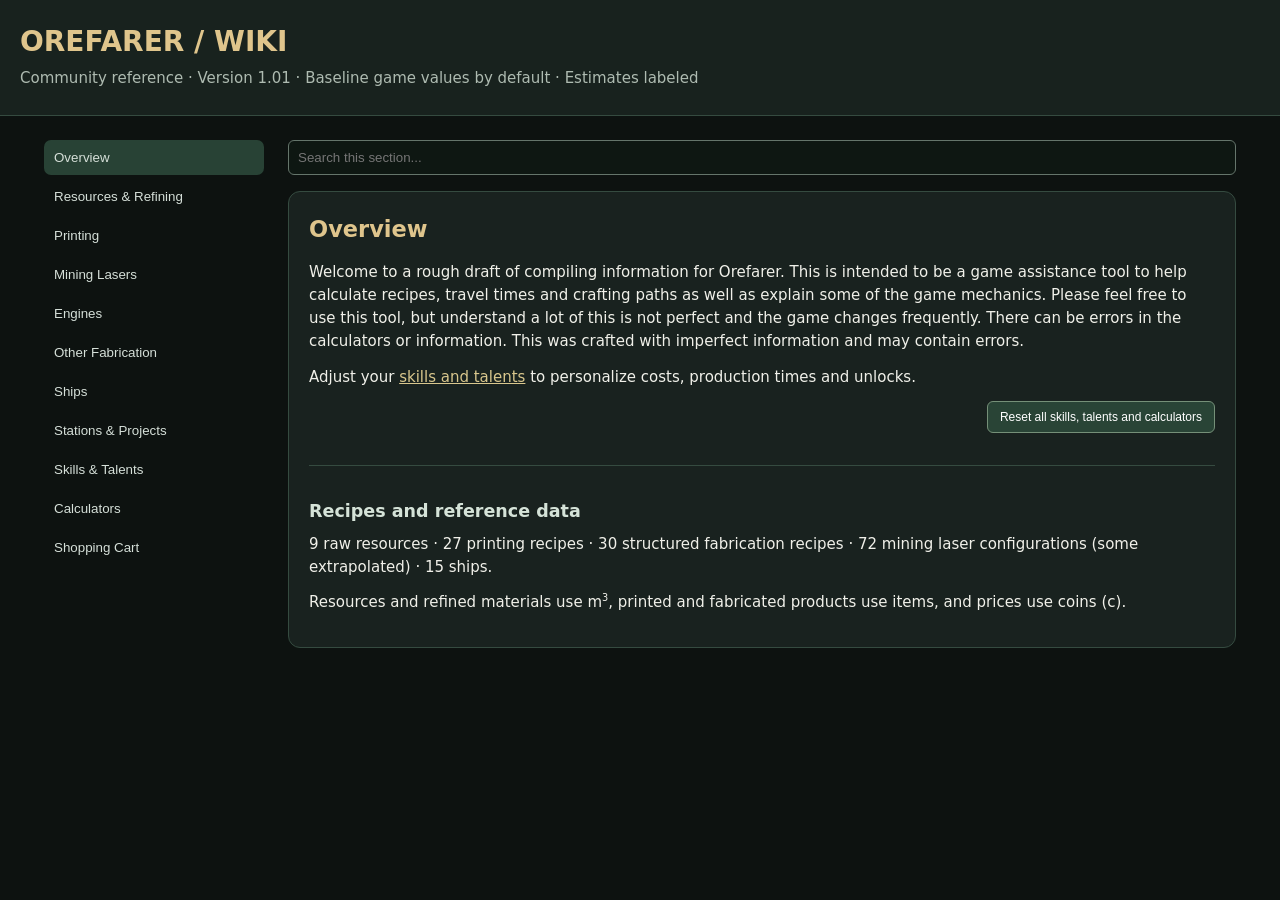
==== Orefarer_Wiki_Standalone_v1.01.html @ da5704e5 "Updated Talent Ordering Updated Talent Ordering and added version numbers to reflect website uploads" ====
<!DOCTYPE html>

<html lang="en">
<head>
<meta charset="utf-8"/>
<meta content="width=device-width,initial-scale=1" name="viewport"/>
<title>
   Orefarer Wiki v1.01
  </title>
<style>
:root {
  color-scheme:dark;
  --bg:#0d1210;
  --panel:#19221f;
  --line:#354b40;
  --gold:#dfc58c;
  --muted:#aebbb1
}

* {
  box-sizing:border-box
}

body {
  margin:0;
  background:var(--bg);
  color:#f0f0e9;
  font:15px/1.55 system-ui,Segoe UI,sans-serif
}

header {
  background:#18221e;
  border-bottom:1px solid var(--line);
  padding:20px max(20px,calc((100vw - 1240px)/2))
}

h1 {
  margin:0;
  color:var(--gold);
  font-size:28px
}

header p {
  margin:4px 0;
  color:var(--muted)
}

.wrap {
  max-width:1240px;
  margin:auto;
  display:grid;
  grid-template-columns:220px minmax(0,1fr);
  gap:24px;
  padding:24px
}

nav {
  position:sticky;
  top:16px;
  align-self:start;
  display:grid;
  gap:4px
}

button {
  cursor:pointer
}

nav button {
  background:transparent;
  color:#d5dfd8;
  border:0;
  text-align:left;
  padding:10px;
  border-radius:7px
}

nav button.active,nav button:hover {
  background:#284235
}

main {
  min-width:0
}

.panel {
  border:1px solid var(--line);
  background:var(--panel);
  border-radius:12px;
  padding:20px;
  margin-bottom:18px
}

h2 {
  color:var(--gold);
  margin:0 0 14px
}

h3 {
  margin:16px 0 8px;
  color:#d5e3d8
}

p {
  margin:8px 0 12px
}

.muted {
  color:var(--muted)
}

.warning {
  color:#e7bb8a
}

.good {
  color:#9bd8ad
}

.scroll {
  overflow:auto
}

table {
  width:100%;
  border-collapse:collapse;
  font-size:13px
}

td,th {
  padding:9px;
  border-bottom:1px solid #34443c;
  text-align:left;
  vertical-align:top
}

th {
  color:var(--gold)
}

tr:hover {
  background:#26352c
}

input,select {
  background:#0e1712;
  color:#fff;
  border:1px solid #65756b;
  padding:9px;
  border-radius:6px;
  max-width:100%
}

input[type=number] {
  width:115px
}

#search {
  width:100%;
  margin-bottom:16px
}

.fields {
  display:flex;
  flex-wrap:wrap;
  gap:14px;
  align-items:end
}

.fields label,.field {
  display:grid;
  gap:5px;
  font-size:13px
}

.result {
  font-size:21px;
  color:var(--gold);
  font-weight:700;
  margin:12px 0 4px
}

.subresult {
  color:#d9e6d8
}

.pill {
  display:inline-block;
  background:#304538;
  border-radius:5px;
  padding:2px 7px;
  color:#c6e6cd;
  font-size:12px
}

.row {
  display:flex;
  gap:14px;
  flex-wrap:wrap
}

.row>* {
  flex:1;
  min-width:220px
}

.small {
  font-size:12px
}

.profile {
  display:grid;
  grid-template-columns:repeat(auto-fit,minmax(180px,1fr));
  gap:12px
}

.profile label {
  display:grid;
  gap:4px
}

.profile input {
  width:100%
}

summary {
  cursor:pointer;
  color:var(--gold);
  font-weight:600;
  padding:6px 0
}

.recipe {
  border-top:1px solid #3b4d42;
  padding:8px 0
}

a {
  color:#d9c78d
}

button.action {
  border:1px solid #759078;
  background:#294436;
  color:white;
  padding:8px 12px;
  border-radius:6px
}

.note {
  border-left:3px solid #bca369;
  padding-left:12px;
  color:#d7c9aa
}

@media(max-width:780px) {
  .wrap {
  display:block;
  padding:14px
}

nav {
  position:static;
  display:flex;
  flex-wrap:wrap;
  margin-bottom:16px
}

nav button {
  padding:7px;
  font-size:12px
}


}

.info-tip {
  display:inline-block;
  position:relative;
  margin:5px 0;
  vertical-align:middle
}

.info-tip>summary {
  list-style:none;
  display:grid;
  place-items:center;
  width:21px;
  height:21px;
  border:1px solid #9fae9f;
  border-radius:50%;
  font-size:13px;
  font-weight:700;
  color:#e2d0a0;
  cursor:pointer;
  padding:0
}

.info-tip>summary::-webkit-details-marker {
  display:none
}

.info-tip>div {
  position:relative;
  max-width:680px;
  background:#25352d;
  border:1px solid #647969;
  border-radius:8px;
  padding:12px;
  margin:7px 0 8px;
  color:#e1e8df;
  font-size:13px;
  line-height:1.5
}

.info-tip[open] {
  display:block
}

.fields label select {
  max-width:320px
}

#laser {
  min-width:250px;
  max-width:340px
}

.expand-tools {
  display:flex;
  gap:8px;
  justify-content:flex-end;
  margin:0 0 12px
}

.expand-tools button {
  font-size:12px
}

.recipe-body {
  padding:8px 4px 15px
}

.recipe summary {
  font-size:15px;
  padding:12px 3px
}

.recipe summary:hover {
  color:#fff
}

.overview-bottom {
  margin-top:32px;
  padding-top:16px;
  border-top:1px solid var(--line)
}

.formula {
  padding:12px 15px;
  background:#25372c;
  border-radius:8px;
  font-weight:650;
  color:#d9e9d6
}

.warn-wrap {
  display:inline-flex;
  align-items:center;
  gap:7px;
  margin:6px 0
}

.warn-label {
  color:#ff7777;
  font-size:14px
}

.warn-tip>summary {
  border-color:#ed6060;
  color:#ff6b6b;
  background:#401f22
}

.warn-tip[open]>div {
  color:#e1e8df
}

.warn-tip[open]>div p {
  color:#e1e8df
}

.warn-tip[open] {
  display:inline-block
}

.warn-tip>div {
  min-width:250px
}

.recipe-body table {
  margin-bottom:10px
}

.refine-steps {
  display:grid;
  grid-template-columns:repeat(auto-fit,minmax(220px,1fr));
  gap:12px;
  margin-top:20px
}

.refine-step {
  border:1px solid var(--line);
  padding:14px;
  border-radius:9px;
  background:#202e26
}

.refine-step p {
  font-size:13px;
  color:var(--muted)
}

sup {
  font-size:.65em;
  line-height:0;
  vertical-align:super
}

.skill-top {
  grid-template-columns:repeat(2,minmax(0,1fr));
  max-width:680px
}

.talent-grid {
  grid-template-columns:repeat(auto-fit,minmax(165px,1fr))
}

.reset-tools {
  display:flex;
  justify-content:flex-end;
  margin:12px 0
}

.reset-tools button {
  font-size:12px
}

@media(max-width:500px) {
  .skill-top {
  grid-template-columns:1fr
}


}

.add-cart {
  margin:12px 0 2px
}

.cart-qty {
  width:100px
}

.pill {
  margin-top:12px
}

#cartresults table td {
  word-break:normal
}

.cart-control {
  display:flex;
  align-items:center;
  gap:12px;
  flex-wrap:wrap;
  margin:14px 0 4px;
  max-width:100%
}

.cart-control .cart-quantity-label {
  display:flex;
  align-items:center;
  gap:8px;
  font-size:13px
}

.cart-control .catalog-qty {
  width:86px;
  max-width:86px;
  padding:7px
}

.cart-control .add-cart {
  margin:0
}

.cart-control .in-cart {
  border-color:#7bb39a;
  color:#b3ead0
}

.cart-status {
  font-size:12px;
  color:var(--muted)
}

.recipe:has(>.cart-control) {
  display:flex;
  align-items:center;
  justify-content:space-between;
  gap:96px;
  flex-wrap:wrap
}

.recipe:has(>.cart-control)>.cart-control {
  margin-left:auto
}

.recipe-body>.cart-control {
  margin-top:18px
}

.quality-toggle {
  display:flex;
  align-items:center;
  gap:9px;
  margin:16px 0
}

.quality-toggle input {
  width:auto
}

#individualQualityFields[hidden] {
  display:none
}

.mining-resource-title {
  font-size:1.22rem;
  font-weight:750;
  margin:10px 0 15px;
  color:#e3eedd
}

@media(max-width:650px) {
  .recipe:has(>.cart-control) {
  gap:18px
}

.recipe:has(>.cart-control)>.cart-control {
  margin-left:0
}


}

.cart-increment {
  white-space:nowrap;
  touch-action:none;
  user-select:none
}

.cart-control {
  gap:10px
}

.cart-control .catalog-qty {
  width:75px
}

.cart-control {
  display:grid;
  grid-template-columns:95px 48px 48px 126px;
  grid-template-rows:auto 21px;
  column-gap:10px;
  row-gap:5px;
  align-items:center;
  width:max-content;
  max-width:100%;
  flex-shrink:0
}

.cart-control .cart-quantity-label {
  grid-column:1;
  grid-row:1
}

.cart-control .cart-increment:nth-of-type(1) {
  grid-column:2;
  grid-row:1
}

.cart-control .cart-increment:nth-of-type(2) {
  grid-column:3;
  grid-row:1
}

.cart-control .add-cart {
  grid-column:4;
  grid-row:1;
  min-width:126px
}

.cart-control .cart-status {
  grid-column:1 / -1;
  grid-row:2;
  min-height:19px;
  text-align:left;
  white-space:nowrap
}

.recipe:has(>.cart-control) {
  display:grid;
  grid-template-columns:minmax(130px,1fr) auto;
  align-items:center;
  gap:90px
}

.recipe:has(>.cart-control)>.cart-control {
  margin:0
}

.recipe-body>.cart-control {
  margin-top:20px
}

.drone-metrics {
  display:grid;
  grid-template-columns:repeat(auto-fit,minmax(180px,1fr));
  gap:12px;
  margin-top:14px
}

.drone-metrics>div {
  display:flex;
  flex-direction:column;
  gap:7px;
  padding:12px;
  background:#25372c;
  border-radius:8px
}

.drone-metrics span {
  color:#acb8ad;
  font-size:12px
}

.drone-metrics strong {
  font-size:16px
}

@media(max-width:750px) {
  .recipe:has(>.cart-control) {
  grid-template-columns:1fr;
  gap:12px
}

.cart-control {
  grid-template-columns:95px 48px 48px 126px
}


}

@media(max-width:420px) {
  .cart-control {
  grid-template-columns:85px 42px 42px 112px;
  column-gap:5px
}

.cart-control .add-cart {
  min-width:112px;
  font-size:11px
}

.cart-control .catalog-qty {
  width:70px
}


}


/* In-game talent category ordering. */
.talent-group { margin: 16px 0 24px; }
.talent-group h3 { margin: 0 0 10px; padding-bottom: 6px; border-bottom: 1px solid var(--line); }
</style>
</head>
<body>
<header>
<h1>
    OREFARER / WIKI
   </h1>
<p>
    Community reference · Version 1.01 · Baseline game values by default · Estimates labeled
   </p>
</header>
<div class="wrap">
<nav id="nav">
</nav>
<main>
<input aria-label="Search current section" id="search" placeholder="Search this section..."/>
<div id="content">
</div>
</main>
</div>
<script>/* Game reference data. Edit data.json and regenerate this file if changing recipes. */
window.OREFARER_DATA = {
  "version": "13",
  "currency": "c",
  "units": {
    "raw_refined": "m3",
    "printed_fabricated": "items"
  },
  "resources": [
    "Carbon",
    "Copper",
    "Gold",
    "Ice",
    "Iron",
    "Silicon",
    "Silver",
    "Titanium",
    "Uranium"
  ],
  "refining": {
    "fee_c_per_m3_output_character": 0.96,
    "base_fee_c_per_m3_output_estimate": 1,
    "ice_to_water": "purity fraction",
    "water_to_fuel": 0.2,
    "steel": {
      "Iron": 1,
      "Carbon": 0.2,
      "output_m3": 0.4
    },
    "titanium_steel": {
      "Iron": 1,
      "Carbon": 0.3,
      "Titanium": 0.3,
      "output_m3": 0.4
    }
  },
  "printing": [
    {
      "name": "Fuel Cartridge",
      "inputs_m3": {
        "Fuel": 10,
        "Carbon": 1
      },
      "time_display": "10m 48s",
      "fee_c": 10.56,
      "status": "screenshot verified; character adjusted",
      "base_fee_c_estimate": 11,
      "base_seconds_estimate": 661
    },
    {
      "name": "Carbon Fiber Hull Frame",
      "inputs_m3": {
        "Titanium": 4,
        "Carbon": 6
      },
      "time_display": "9m 49s",
      "fee_c": 9.6,
      "status": "screenshot verified; character adjusted",
      "base_fee_c_estimate": 10,
      "base_seconds_estimate": 601
    },
    {
      "name": "Structural Frame",
      "inputs_m3": {
        "Iron": 6
      },
      "time_display": "5m 53s",
      "fee_c": 5.76,
      "status": "screenshot verified; character adjusted",
      "base_fee_c_estimate": 6,
      "base_seconds_estimate": 360
    },
    {
      "name": "Nuclear Fuel Cartridge",
      "inputs_m3": {
        "Uranium": 1,
        "Carbon": 1
      },
      "time_display": "1m 58s",
      "fee_c": 1.92,
      "status": "screenshot verified; character adjusted",
      "base_fee_c_estimate": 2,
      "base_seconds_estimate": 120
    },
    {
      "name": "Steel Frame",
      "inputs_m3": {
        "Steel": 6
      },
      "time_display": "5m 53s",
      "fee_c": 5.76,
      "status": "screenshot verified; character adjusted",
      "base_fee_c_estimate": 6,
      "base_seconds_estimate": 360
    },
    {
      "name": "Titanium Steel Frame",
      "inputs_m3": {
        "Titanium Steel": 6
      },
      "time_display": "5m 53s",
      "fee_c": 5.76,
      "status": "screenshot verified; character adjusted",
      "base_fee_c_estimate": 6,
      "base_seconds_estimate": 360
    },
    {
      "name": "Wiring Bundle",
      "inputs_m3": {
        "Copper": 3
      },
      "time_display": "2m 57s",
      "fee_c": 2.88,
      "status": "screenshot verified; character adjusted",
      "base_fee_c_estimate": 3,
      "base_seconds_estimate": 181
    },
    {
      "name": "Silver-Plated Circuit Board",
      "inputs_m3": {
        "Silicon": 4,
        "Copper": 2,
        "Silver": 2
      },
      "time_display": "7m 51s",
      "fee_c": 7.68,
      "status": "screenshot verified; character adjusted",
      "base_fee_c_estimate": 8,
      "base_seconds_estimate": 480
    },
    {
      "name": "Circuit Board",
      "inputs_m3": {
        "Silicon": 2,
        "Copper": 1
      },
      "time_display": "2m 57s",
      "fee_c": 2.88,
      "status": "screenshot verified; character adjusted",
      "base_fee_c_estimate": 3,
      "base_seconds_estimate": 181
    },
    {
      "name": "Hull Panel",
      "inputs_m3": {
        "Iron": 8,
        "Carbon": 2
      },
      "time_display": "9m 49s",
      "fee_c": 9.6,
      "status": "screenshot verified; character adjusted",
      "base_fee_c_estimate": 10,
      "base_seconds_estimate": 601
    },
    {
      "name": "Gold-Plated Circuit Board",
      "inputs_m3": {
        "Silicon": 4,
        "Copper": 2,
        "Gold": 2
      },
      "time_display": "7m 51s",
      "fee_c": 7.68,
      "status": "screenshot verified; character adjusted",
      "base_fee_c_estimate": 8,
      "base_seconds_estimate": 480
    },
    {
      "name": "Heat Sink",
      "inputs_m3": {
        "Iron": 2,
        "Copper": 1
      },
      "time_display": "3m 56s",
      "fee_c": 3.84,
      "status": "screenshot verified; character adjusted",
      "base_fee_c_estimate": 4,
      "base_seconds_estimate": 241
    },
    {
      "name": "Composite Panel",
      "inputs_m3": {
        "Carbon": 4,
        "Iron": 2
      },
      "time_display": "5m 53s",
      "fee_c": 5.76,
      "status": "screenshot verified; character adjusted",
      "base_fee_c_estimate": 6,
      "base_seconds_estimate": 360
    },
    {
      "name": "Pressure Vessel",
      "inputs_m3": {
        "Iron": 4,
        "Titanium": 2
      },
      "time_display": "5m 53s",
      "fee_c": 5.76,
      "status": "screenshot verified; character adjusted",
      "base_fee_c_estimate": 6,
      "base_seconds_estimate": 360
    },
    {
      "name": "Actuator",
      "inputs_m3": {
        "Iron": 2,
        "Copper": 1,
        "Carbon": 1
      },
      "time_display": "3m 56s",
      "fee_c": 3.84,
      "status": "screenshot verified; character adjusted",
      "base_fee_c_estimate": 4,
      "base_seconds_estimate": 241
    },
    {
      "name": "Titanium Brace",
      "inputs_m3": {
        "Titanium": 3,
        "Iron": 1
      },
      "time_display": "3m 56s",
      "fee_c": 3.84,
      "status": "screenshot verified; character adjusted",
      "base_fee_c_estimate": 4,
      "base_seconds_estimate": 241
    },
    {
      "name": "Radiation Shield",
      "inputs_m3": {
        "Iron": 3,
        "Titanium": 2,
        "Carbon": 3
      },
      "time_display": "7m 51s",
      "fee_c": 7.68,
      "status": "screenshot verified; character adjusted",
      "base_fee_c_estimate": 8,
      "base_seconds_estimate": 480
    },
    {
      "name": "Ceramic Liner",
      "inputs_m3": {
        "Silicon": 3,
        "Carbon": 2
      },
      "time_display": "4m 55s",
      "fee_c": 4.8,
      "status": "screenshot verified; character adjusted",
      "base_fee_c_estimate": 5,
      "base_seconds_estimate": 301
    },
    {
      "name": "Sensor Array",
      "inputs_m3": {
        "Silicon": 1,
        "Copper": 1,
        "Gold": 0.5
      },
      "time_display": "2m 28s",
      "fee_c": 2.4,
      "status": "screenshot verified; character adjusted",
      "base_fee_c_estimate": 2,
      "base_seconds_estimate": 151
    },
    {
      "name": "Carbon Laser Head",
      "inputs_m3": {
        "Carbon": 10,
        "Iron": 5
      },
      "time_display": "14m 43s",
      "fee_c": 14.41,
      "status": "screenshot verified; character adjusted",
      "base_fee_c_estimate": 15,
      "base_seconds_estimate": 901
    },
    {
      "name": "Copper Laser Head",
      "inputs_m3": {
        "Copper": 11,
        "Iron": 4
      },
      "time_display": "14m 43s",
      "fee_c": 14.41,
      "status": "screenshot verified; character adjusted",
      "base_fee_c_estimate": 15,
      "base_seconds_estimate": 901
    },
    {
      "name": "Gold Laser Head",
      "inputs_m3": {
        "Gold": 7,
        "Copper": 5,
        "Silicon": 3
      },
      "time_display": "14m 43s",
      "fee_c": 14.41,
      "status": "screenshot verified; character adjusted",
      "base_fee_c_estimate": 15,
      "base_seconds_estimate": 901
    },
    {
      "name": "Iron Laser Head",
      "inputs_m3": {
        "Iron": 12,
        "Copper": 3
      },
      "time_display": "14m 43s",
      "fee_c": 14.41,
      "status": "screenshot verified; character adjusted",
      "base_fee_c_estimate": 15,
      "base_seconds_estimate": 901
    },
    {
      "name": "Silicon Laser Head",
      "inputs_m3": {
        "Silicon": 10,
        "Copper": 5
      },
      "time_display": "14m 43s",
      "fee_c": 14.41,
      "status": "screenshot verified; character adjusted",
      "base_fee_c_estimate": 15,
      "base_seconds_estimate": 901
    },
    {
      "name": "Silver Laser Head",
      "inputs_m3": {
        "Silver": 7,
        "Copper": 5,
        "Silicon": 3
      },
      "time_display": "14m 43s",
      "fee_c": 14.41,
      "status": "screenshot verified; character adjusted",
      "base_fee_c_estimate": 15,
      "base_seconds_estimate": 901
    },
    {
      "name": "Titanium Laser Head",
      "inputs_m3": {
        "Titanium": 8,
        "Iron": 4,
        "Copper": 3
      },
      "time_display": "14m 43s",
      "fee_c": 14.41,
      "status": "screenshot verified; character adjusted",
      "base_fee_c_estimate": 15,
      "base_seconds_estimate": 901
    },
    {
      "name": "Uranium Laser Head",
      "inputs_m3": {
        "Uranium": 6,
        "Silicon": 5,
        "Copper": 4
      },
      "time_display": "14m 43s",
      "fee_c": 14.41,
      "status": "screenshot verified; character adjusted",
      "base_fee_c_estimate": 15,
      "base_seconds_estimate": 901
    }
  ],
  "ships": [
    {
      "name": "Atlas I",
      "tier": 1,
      "cargo_slots": 6,
      "slot_depth_m3": 100,
      "seconds_per_distance": 150,
      "mining_mounts": 0,
      "drone_bays": 0,
      "utility_slots": 1,
      "cartridge_capacity": 5,
      "status": "screenshot verified",
      "construction_hours": 24,
      "construction_materials_m3": {
        "Iron": 80,
        "Copper": 40,
        "Silicon": 20,
        "Carbon": 40
      }
    },
    {
      "name": "Boomerang",
      "tier": 1,
      "cargo_slots": 1,
      "slot_depth_m3": 200,
      "seconds_per_distance": 30,
      "mining_mounts": 0,
      "drone_bays": 0,
      "utility_slots": 0,
      "cartridge_capacity": 5,
      "status": "screenshot verified",
      "construction_hours": 6,
      "construction_materials_m3": {
        "Iron": 100,
        "Copper": 20,
        "Silicon": 25,
        "Carbon": 100,
        "Titanium": 50
      }
    },
    {
      "name": "Delver I",
      "tier": 1,
      "cargo_slots": 6,
      "slot_depth_m3": 20,
      "seconds_per_distance": 30,
      "mining_mounts": 1,
      "drone_bays": 1,
      "utility_slots": 1,
      "cartridge_capacity": 5,
      "status": "screenshot verified",
      "construction_hours": 24,
      "construction_materials_m3": {
        "Iron": 80,
        "Copper": 40,
        "Silicon": 20,
        "Carbon": 40
      }
    },
    {
      "name": "Narwhal I",
      "tier": 1,
      "cargo_slots": 4,
      "slot_depth_m3": 200,
      "seconds_per_distance": 150,
      "mining_mounts": 1,
      "drone_bays": 0,
      "utility_slots": 0,
      "cartridge_capacity": 5,
      "status": "screenshot verified",
      "construction_hours": 24,
      "construction_materials_m3": {
        "Iron": 80,
        "Copper": 40,
        "Silicon": 20,
        "Carbon": 40
      }
    },
    {
      "name": "Porter",
      "tier": 1,
      "cargo_slots": 1,
      "slot_depth_m3": 150,
      "seconds_per_distance": 30,
      "mining_mounts": 0,
      "drone_bays": 0,
      "utility_slots": 0,
      "cartridge_capacity": 5,
      "status": "screenshot verified",
      "construction_hours": 6,
      "construction_materials_m3": {
        "Iron": 100,
        "Copper": 20,
        "Silicon": 25,
        "Carbon": 100,
        "Titanium": 50
      }
    },
    {
      "name": "Veinseeker I",
      "tier": 1,
      "cargo_slots": 6,
      "slot_depth_m3": 20,
      "seconds_per_distance": 30,
      "mining_mounts": 2,
      "drone_bays": 1,
      "utility_slots": 0,
      "cartridge_capacity": 0,
      "status": "screenshot verified",
      "construction_hours": 24,
      "construction_materials_m3": {
        "Iron": 80,
        "Copper": 40,
        "Silicon": 20,
        "Carbon": 40
      }
    },
    {
      "name": "Wayfarer",
      "tier": 1,
      "cargo_slots": 0,
      "slot_depth_m3": 0,
      "seconds_per_distance": 15,
      "mining_mounts": 0,
      "drone_bays": 0,
      "utility_slots": 0,
      "cartridge_capacity": 0,
      "status": "screenshot verified",
      "construction_hours": 6,
      "construction_materials_m3": {
        "Iron": 100,
        "Copper": 20,
        "Silicon": 25,
        "Carbon": 100,
        "Titanium": 50
      }
    },
    {
      "name": "Atlas II",
      "tier": 2,
      "cargo_slots": 8,
      "slot_depth_m3": 100,
      "seconds_per_distance": 150,
      "mining_mounts": 0,
      "drone_bays": 0,
      "utility_slots": 1,
      "cartridge_capacity": 10,
      "status": "screenshot verified",
      "construction_hours": 72,
      "construction_materials_m3": {
        "Iron": 720,
        "Copper": 360,
        "Silicon": 270,
        "Carbon": 270,
        "Titanium": 180,
        "Gold": 100
      }
    },
    {
      "name": "Delver II",
      "tier": 2,
      "cargo_slots": 8,
      "slot_depth_m3": 20,
      "seconds_per_distance": 30,
      "mining_mounts": 1,
      "drone_bays": 1,
      "utility_slots": 1,
      "cartridge_capacity": 10,
      "status": "screenshot verified",
      "construction_hours": 72,
      "construction_materials_m3": {
        "Iron": 720,
        "Copper": 360,
        "Silicon": 270,
        "Carbon": 270,
        "Titanium": 180,
        "Gold": 50
      }
    },
    {
      "name": "Narwhal II",
      "tier": 2,
      "cargo_slots": 4,
      "slot_depth_m3": 300,
      "seconds_per_distance": 150,
      "mining_mounts": 1,
      "drone_bays": 0,
      "utility_slots": 0,
      "cartridge_capacity": 10,
      "status": "screenshot verified",
      "construction_hours": 72,
      "construction_materials_m3": {
        "Iron": 720,
        "Copper": 360,
        "Silicon": 270,
        "Carbon": 270,
        "Titanium": 180,
        "Gold": 50
      }
    },
    {
      "name": "Veinseeker II",
      "tier": 2,
      "cargo_slots": 8,
      "slot_depth_m3": 20,
      "seconds_per_distance": 30,
      "mining_mounts": 2,
      "drone_bays": 1,
      "utility_slots": 0,
      "cartridge_capacity": 0,
      "status": "screenshot verified",
      "construction_hours": 72,
      "construction_materials_m3": {
        "Iron": 720,
        "Copper": 360,
        "Silicon": 270,
        "Carbon": 270,
        "Titanium": 180,
        "Gold": 50
      }
    },
    {
      "name": "Atlas III",
      "tier": 3,
      "cargo_slots": 10,
      "slot_depth_m3": 100,
      "seconds_per_distance": 150,
      "mining_mounts": 0,
      "drone_bays": 0,
      "utility_slots": 1,
      "cartridge_capacity": 15,
      "status": "screenshot verified",
      "construction_hours": 216,
      "construction_materials_m3": {
        "Iron": 2160,
        "Copper": 1080,
        "Silicon": 810,
        "Carbon": 810,
        "Titanium": 540,
        "Gold": 300
      }
    },
    {
      "name": "Delver III",
      "tier": 3,
      "cargo_slots": 10,
      "slot_depth_m3": 20,
      "seconds_per_distance": 30,
      "mining_mounts": 1,
      "drone_bays": 1,
      "utility_slots": 1,
      "cartridge_capacity": 15,
      "status": "screenshot verified",
      "construction_hours": 216,
      "construction_materials_m3": {
        "Iron": 2160,
        "Copper": 1080,
        "Silicon": 810,
        "Carbon": 810,
        "Titanium": 540,
        "Gold": 150
      }
    },
    {
      "name": "Narwhal III",
      "tier": 3,
      "cargo_slots": 4,
      "slot_depth_m3": 400,
      "seconds_per_distance": 150,
      "mining_mounts": 1,
      "drone_bays": 0,
      "utility_slots": 0,
      "cartridge_capacity": 15,
      "status": "screenshot verified",
      "construction_hours": 216,
      "construction_materials_m3": {
        "Iron": 2160,
        "Copper": 1080,
        "Silicon": 810,
        "Carbon": 810,
        "Titanium": 540,
        "Gold": 150
      }
    },
    {
      "name": "Veinseeker III",
      "tier": 3,
      "cargo_slots": 10,
      "slot_depth_m3": 20,
      "seconds_per_distance": 30,
      "mining_mounts": 2,
      "drone_bays": 1,
      "utility_slots": 0,
      "cartridge_capacity": 0,
      "status": "screenshot verified",
      "construction_hours": 216,
      "construction_materials_m3": {
        "Iron": 2160,
        "Copper": 1080,
        "Silicon": 810,
        "Carbon": 810,
        "Titanium": 540,
        "Gold": 150
      }
    }
  ],
  "mining_lasers": [
    {
      "name": "T1 Standard Iron Mining Laser",
      "ore": "Iron",
      "tier": 1,
      "variant": "Standard",
      "components_each": 1,
      "quantity_status": "verified",
      "frame": "Structural Frame",
      "board": "Circuit Board",
      "mining_rate_m3_s": 0.1,
      "fuel_cartridge_pct_per_min": 0,
      "fabrication_fee_estimate_c": 57.62,
      "fee_status": "estimate from displayed rounded T1 fee; exact displayed rounding may differ",
      "base_fee_c_estimate": 60,
      "base_seconds_estimate": 3600,
      "time_status": "calculated from verified tier/variant scaling and screenshot times; exact displayed seconds may vary by rounding"
    },
    {
      "name": "T1 Fuel Iron Mining Laser",
      "ore": "Iron",
      "tier": 1,
      "variant": "Fuel",
      "components_each": 1,
      "quantity_status": "verified",
      "frame": "Structural Frame",
      "board": "Circuit Board",
      "mining_rate_m3_s": 0.11499999999999999,
      "fuel_cartridge_pct_per_min": 2.5,
      "fabrication_fee_estimate_c": 115.24,
      "fee_status": "estimate from displayed rounded T1 fee; exact displayed rounding may differ",
      "base_fee_c_estimate": 120,
      "base_seconds_estimate": 7200,
      "time_status": "calculated from verified tier/variant scaling and screenshot times; exact displayed seconds may vary by rounding"
    },
    {
      "name": "T1 Nuclear Iron Mining Laser",
      "ore": "Iron",
      "tier": 1,
      "variant": "Nuclear",
      "components_each": 1,
      "quantity_status": "verified",
      "frame": "Structural Frame",
      "board": "Circuit Board",
      "mining_rate_m3_s": 0.13,
      "fuel_cartridge_pct_per_min": 5,
      "fabrication_fee_estimate_c": 172.86,
      "fee_status": "estimate from displayed rounded T1 fee; exact displayed rounding may differ",
      "base_fee_c_estimate": 180,
      "base_seconds_estimate": 10800,
      "time_status": "calculated from verified tier/variant scaling and screenshot times; exact displayed seconds may vary by rounding"
    },
    {
      "name": "T2 Standard Iron Mining Laser",
      "ore": "Iron",
      "tier": 2,
      "variant": "Standard",
      "components_each": 2,
      "quantity_status": "verified",
      "frame": "Steel Frame",
      "board": "Silver-Plated Circuit Board",
      "mining_rate_m3_s": 0.15,
      "fuel_cartridge_pct_per_min": 0,
      "fabrication_fee_estimate_c": 230.48,
      "fee_status": "estimate from displayed rounded T1 fee; exact displayed rounding may differ",
      "base_fee_c_estimate": 240,
      "base_seconds_estimate": 14400,
      "time_status": "calculated from verified tier/variant scaling and screenshot times; exact displayed seconds may vary by rounding"
    },
    {
      "name": "T2 Fuel Iron Mining Laser",
      "ore": "Iron",
      "tier": 2,
      "variant": "Fuel",
      "components_each": 2,
      "quantity_status": "verified",
      "frame": "Steel Frame",
      "board": "Silver-Plated Circuit Board",
      "mining_rate_m3_s": 0.1725,
      "fuel_cartridge_pct_per_min": 5.0,
      "fabrication_fee_estimate_c": 460.96,
      "fee_status": "estimate from displayed rounded T1 fee; exact displayed rounding may differ",
      "base_fee_c_estimate": 480,
      "base_seconds_estimate": 28800,
      "time_status": "calculated from verified tier/variant scaling and screenshot times; exact displayed seconds may vary by rounding"
    },
    {
      "name": "T2 Nuclear Iron Mining Laser",
      "ore": "Iron",
      "tier": 2,
      "variant": "Nuclear",
      "components_each": 2,
      "quantity_status": "verified",
      "frame": "Steel Frame",
      "board": "Silver-Plated Circuit Board",
      "mining_rate_m3_s": 0.195,
      "fuel_cartridge_pct_per_min": 10,
      "fabrication_fee_estimate_c": 691.44,
      "fee_status": "estimate from displayed rounded T1 fee; exact displayed rounding may differ",
      "base_fee_c_estimate": 720,
      "base_seconds_estimate": 43200,
      "time_status": "calculated from verified tier/variant scaling and screenshot times; exact displayed seconds may vary by rounding"
    },
    {
      "name": "T3 Standard Iron Mining Laser",
      "ore": "Iron",
      "tier": 3,
      "variant": "Standard",
      "components_each": 3,
      "quantity_status": "verified",
      "frame": "Titanium Steel Frame",
      "board": "Gold-Plated Circuit Board",
      "mining_rate_m3_s": 0.2,
      "fuel_cartridge_pct_per_min": 0,
      "fabrication_fee_estimate_c": 460.96,
      "fee_status": "estimate from displayed rounded T1 fee; exact displayed rounding may differ",
      "base_fee_c_estimate": 480,
      "base_seconds_estimate": 28800,
      "time_status": "calculated from verified tier/variant scaling and screenshot times; exact displayed seconds may vary by rounding"
    },
    {
      "name": "T3 Fuel Iron Mining Laser",
      "ore": "Iron",
      "tier": 3,
      "variant": "Fuel",
      "components_each": 3,
      "quantity_status": "verified",
      "frame": "Titanium Steel Frame",
      "board": "Gold-Plated Circuit Board",
      "mining_rate_m3_s": 0.22999999999999998,
      "fuel_cartridge_pct_per_min": 7.5,
      "fabrication_fee_estimate_c": 921.92,
      "fee_status": "estimate from displayed rounded T1 fee; exact displayed rounding may differ",
      "base_fee_c_estimate": 960,
      "base_seconds_estimate": 57600,
      "time_status": "calculated from verified tier/variant scaling and screenshot times; exact displayed seconds may vary by rounding"
    },
    {
      "name": "T3 Nuclear Iron Mining Laser",
      "ore": "Iron",
      "tier": 3,
      "variant": "Nuclear",
      "components_each": 3,
      "quantity_status": "verified",
      "frame": "Titanium Steel Frame",
      "board": "Gold-Plated Circuit Board",
      "mining_rate_m3_s": 0.26,
      "fuel_cartridge_pct_per_min": 15,
      "fabrication_fee_estimate_c": 1382.88,
      "fee_status": "estimate from displayed rounded T1 fee; exact displayed rounding may differ",
      "base_fee_c_estimate": 1440,
      "base_seconds_estimate": 86400,
      "time_status": "calculated from verified tier/variant scaling and screenshot times; exact displayed seconds may vary by rounding"
    },
    {
      "name": "T1 Standard Copper Mining Laser",
      "ore": "Copper",
      "tier": 1,
      "variant": "Standard",
      "components_each": 2,
      "quantity_status": "verified",
      "frame": "Structural Frame",
      "board": "Circuit Board",
      "mining_rate_m3_s": 0.1,
      "fuel_cartridge_pct_per_min": 0,
      "fabrication_fee_estimate_c": 72.03,
      "fee_status": "estimate from displayed rounded T1 fee; exact displayed rounding may differ",
      "base_fee_c_estimate": 75,
      "base_seconds_estimate": 4500,
      "time_status": "calculated from verified tier/variant scaling and screenshot times; exact displayed seconds may vary by rounding"
    },
    {
      "name": "T1 Fuel Copper Mining Laser",
      "ore": "Copper",
      "tier": 1,
      "variant": "Fuel",
      "components_each": 2,
      "quantity_status": "verified",
      "frame": "Structural Frame",
      "board": "Circuit Board",
      "mining_rate_m3_s": 0.11499999999999999,
      "fuel_cartridge_pct_per_min": 2.5,
      "fabrication_fee_estimate_c": 144.06,
      "fee_status": "estimate from displayed rounded T1 fee; exact displayed rounding may differ",
      "base_fee_c_estimate": 150,
      "base_seconds_estimate": 9000,
      "time_status": "calculated from verified tier/variant scaling and screenshot times; exact displayed seconds may vary by rounding"
    },
    {
      "name": "T1 Nuclear Copper Mining Laser",
      "ore": "Copper",
      "tier": 1,
      "variant": "Nuclear",
      "components_each": 2,
      "quantity_status": "verified",
      "frame": "Structural Frame",
      "board": "Circuit Board",
      "mining_rate_m3_s": 0.13,
      "fuel_cartridge_pct_per_min": 5,
      "fabrication_fee_estimate_c": 216.09,
      "fee_status": "estimate from displayed rounded T1 fee; exact displayed rounding may differ",
      "base_fee_c_estimate": 225,
      "base_seconds_estimate": 13500,
      "time_status": "calculated from verified tier/variant scaling and screenshot times; exact displayed seconds may vary by rounding"
    },
    {
      "name": "T2 Standard Copper Mining Laser",
      "ore": "Copper",
      "tier": 2,
      "variant": "Standard",
      "components_each": 3,
      "quantity_status": "verified",
      "frame": "Steel Frame",
      "board": "Silver-Plated Circuit Board",
      "mining_rate_m3_s": 0.15,
      "fuel_cartridge_pct_per_min": 0,
      "fabrication_fee_estimate_c": 288.12,
      "fee_status": "estimate from displayed rounded T1 fee; exact displayed rounding may differ",
      "base_fee_c_estimate": 300,
      "base_seconds_estimate": 18000,
      "time_status": "calculated from verified tier/variant scaling and screenshot times; exact displayed seconds may vary by rounding"
    },
    {
      "name": "T2 Fuel Copper Mining Laser",
      "ore": "Copper",
      "tier": 2,
      "variant": "Fuel",
      "components_each": 3,
      "quantity_status": "verified",
      "frame": "Steel Frame",
      "board": "Silver-Plated Circuit Board",
      "mining_rate_m3_s": 0.1725,
      "fuel_cartridge_pct_per_min": 5.0,
      "fabrication_fee_estimate_c": 576.24,
      "fee_status": "estimate from displayed rounded T1 fee; exact displayed rounding may differ",
      "base_fee_c_estimate": 600,
      "base_seconds_estimate": 36000,
      "time_status": "calculated from verified tier/variant scaling and screenshot times; exact displayed seconds may vary by rounding"
    },
    {
      "name": "T2 Nuclear Copper Mining Laser",
      "ore": "Copper",
      "tier": 2,
      "variant": "Nuclear",
      "components_each": 3,
      "quantity_status": "verified",
      "frame": "Steel Frame",
      "board": "Silver-Plated Circuit Board",
      "mining_rate_m3_s": 0.195,
      "fuel_cartridge_pct_per_min": 10,
      "fabrication_fee_estimate_c": 864.36,
      "fee_status": "estimate from displayed rounded T1 fee; exact displayed rounding may differ",
      "base_fee_c_estimate": 900,
      "base_seconds_estimate": 54000,
      "time_status": "calculated from verified tier/variant scaling and screenshot times; exact displayed seconds may vary by rounding"
    },
    {
      "name": "T3 Standard Copper Mining Laser",
      "ore": "Copper",
      "tier": 3,
      "variant": "Standard",
      "components_each": 4,
      "quantity_status": "verified",
      "frame": "Titanium Steel Frame",
      "board": "Gold-Plated Circuit Board",
      "mining_rate_m3_s": 0.2,
      "fuel_cartridge_pct_per_min": 0,
      "fabrication_fee_estimate_c": 576.24,
      "fee_status": "estimate from displayed rounded T1 fee; exact displayed rounding may differ",
      "base_fee_c_estimate": 600,
      "base_seconds_estimate": 36000,
      "time_status": "calculated from verified tier/variant scaling and screenshot times; exact displayed seconds may vary by rounding"
    },
    {
      "name": "T3 Fuel Copper Mining Laser",
      "ore": "Copper",
      "tier": 3,
      "variant": "Fuel",
      "components_each": 4,
      "quantity_status": "verified",
      "frame": "Titanium Steel Frame",
      "board": "Gold-Plated Circuit Board",
      "mining_rate_m3_s": 0.22999999999999998,
      "fuel_cartridge_pct_per_min": 7.5,
      "fabrication_fee_estimate_c": 1152.48,
      "fee_status": "estimate from displayed rounded T1 fee; exact displayed rounding may differ",
      "base_fee_c_estimate": 1200,
      "base_seconds_estimate": 72000,
      "time_status": "calculated from verified tier/variant scaling and screenshot times; exact displayed seconds may vary by rounding"
    },
    {
      "name": "T3 Nuclear Copper Mining Laser",
      "ore": "Copper",
      "tier": 3,
      "variant": "Nuclear",
      "components_each": 4,
      "quantity_status": "verified",
      "frame": "Titanium Steel Frame",
      "board": "Gold-Plated Circuit Board",
      "mining_rate_m3_s": 0.26,
      "fuel_cartridge_pct_per_min": 15,
      "fabrication_fee_estimate_c": 1728.72,
      "fee_status": "estimate from displayed rounded T1 fee; exact displayed rounding may differ",
      "base_fee_c_estimate": 1800,
      "base_seconds_estimate": 108000,
      "time_status": "calculated from verified tier/variant scaling and screenshot times; exact displayed seconds may vary by rounding"
    },
    {
      "name": "T1 Standard Silicon Mining Laser",
      "ore": "Silicon",
      "tier": 1,
      "variant": "Standard",
      "components_each": 2,
      "quantity_status": "verified",
      "frame": "Structural Frame",
      "board": "Circuit Board",
      "mining_rate_m3_s": 0.1,
      "fuel_cartridge_pct_per_min": 0,
      "fabrication_fee_estimate_c": 86.44,
      "fee_status": "estimate from displayed rounded T1 fee; exact displayed rounding may differ",
      "base_fee_c_estimate": 90,
      "base_seconds_estimate": 5400,
      "time_status": "calculated from verified tier/variant scaling and screenshot times; exact displayed seconds may vary by rounding"
    },
    {
      "name": "T1 Fuel Silicon Mining Laser",
      "ore": "Silicon",
      "tier": 1,
      "variant": "Fuel",
      "components_each": 2,
      "quantity_status": "verified",
      "frame": "Structural Frame",
      "board": "Circuit Board",
      "mining_rate_m3_s": 0.11499999999999999,
      "fuel_cartridge_pct_per_min": 2.5,
      "fabrication_fee_estimate_c": 172.88,
      "fee_status": "estimate from displayed rounded T1 fee; exact displayed rounding may differ",
      "base_fee_c_estimate": 180,
      "base_seconds_estimate": 10800,
      "time_status": "calculated from verified tier/variant scaling and screenshot times; exact displayed seconds may vary by rounding"
    },
    {
      "name": "T1 Nuclear Silicon Mining Laser",
      "ore": "Silicon",
      "tier": 1,
      "variant": "Nuclear",
      "components_each": 2,
      "quantity_status": "verified",
      "frame": "Structural Frame",
      "board": "Circuit Board",
      "mining_rate_m3_s": 0.13,
      "fuel_cartridge_pct_per_min": 5,
      "fabrication_fee_estimate_c": 259.32,
      "fee_status": "estimate from displayed rounded T1 fee; exact displayed rounding may differ",
      "base_fee_c_estimate": 270,
      "base_seconds_estimate": 16200,
      "time_status": "calculated from verified tier/variant scaling and screenshot times; exact displayed seconds may vary by rounding"
    },
    {
      "name": "T2 Standard Silicon Mining Laser",
      "ore": "Silicon",
      "tier": 2,
      "variant": "Standard",
      "components_each": null,
      "quantity_status": "unknown - do not infer",
      "frame": "Steel Frame",
      "board": "Silver-Plated Circuit Board",
      "mining_rate_m3_s": 0.15,
      "fuel_cartridge_pct_per_min": 0,
      "fabrication_fee_estimate_c": 345.76,
      "fee_status": "estimate from displayed rounded T1 fee; exact displayed rounding may differ",
      "base_fee_c_estimate": 360,
      "base_seconds_estimate": 21600,
      "time_status": "calculated from verified tier/variant scaling and screenshot times; exact displayed seconds may vary by rounding"
    },
    {
      "name": "T2 Fuel Silicon Mining Laser",
      "ore": "Silicon",
      "tier": 2,
      "variant": "Fuel",
      "components_each": null,
      "quantity_status": "unknown - do not infer",
      "frame": "Steel Frame",
      "board": "Silver-Plated Circuit Board",
      "mining_rate_m3_s": 0.1725,
      "fuel_cartridge_pct_per_min": 5.0,
      "fabrication_fee_estimate_c": 691.52,
      "fee_status": "estimate from displayed rounded T1 fee; exact displayed rounding may differ",
      "base_fee_c_estimate": 720,
      "base_seconds_estimate": 43200,
      "time_status": "calculated from verified tier/variant scaling and screenshot times; exact displayed seconds may vary by rounding"
    },
    {
      "name": "T2 Nuclear Silicon Mining Laser",
      "ore": "Silicon",
      "tier": 2,
      "variant": "Nuclear",
      "components_each": null,
      "quantity_status": "unknown - do not infer",
      "frame": "Steel Frame",
      "board": "Silver-Plated Circuit Board",
      "mining_rate_m3_s": 0.195,
      "fuel_cartridge_pct_per_min": 10,
      "fabrication_fee_estimate_c": 1037.28,
      "fee_status": "estimate from displayed rounded T1 fee; exact displayed rounding may differ",
      "base_fee_c_estimate": 1080,
      "base_seconds_estimate": 64800,
      "time_status": "calculated from verified tier/variant scaling and screenshot times; exact displayed seconds may vary by rounding"
    },
    {
      "name": "T3 Standard Silicon Mining Laser",
      "ore": "Silicon",
      "tier": 3,
      "variant": "Standard",
      "components_each": null,
      "quantity_status": "unknown - do not infer",
      "frame": "Titanium Steel Frame",
      "board": "Gold-Plated Circuit Board",
      "mining_rate_m3_s": 0.2,
      "fuel_cartridge_pct_per_min": 0,
      "fabrication_fee_estimate_c": 691.52,
      "fee_status": "estimate from displayed rounded T1 fee; exact displayed rounding may differ",
      "base_fee_c_estimate": 720,
      "base_seconds_estimate": 43200,
      "time_status": "calculated from verified tier/variant scaling and screenshot times; exact displayed seconds may vary by rounding"
    },
    {
      "name": "T3 Fuel Silicon Mining Laser",
      "ore": "Silicon",
      "tier": 3,
      "variant": "Fuel",
      "components_each": null,
      "quantity_status": "unknown - do not infer",
      "frame": "Titanium Steel Frame",
      "board": "Gold-Plated Circuit Board",
      "mining_rate_m3_s": 0.22999999999999998,
      "fuel_cartridge_pct_per_min": 7.5,
      "fabrication_fee_estimate_c": 1383.04,
      "fee_status": "estimate from displayed rounded T1 fee; exact displayed rounding may differ",
      "base_fee_c_estimate": 1440,
      "base_seconds_estimate": 86400,
      "time_status": "calculated from verified tier/variant scaling and screenshot times; exact displayed seconds may vary by rounding"
    },
    {
      "name": "T3 Nuclear Silicon Mining Laser",
      "ore": "Silicon",
      "tier": 3,
      "variant": "Nuclear",
      "components_each": null,
      "quantity_status": "unknown - do not infer",
      "frame": "Titanium Steel Frame",
      "board": "Gold-Plated Circuit Board",
      "mining_rate_m3_s": 0.26,
      "fuel_cartridge_pct_per_min": 15,
      "fabrication_fee_estimate_c": 2074.56,
      "fee_status": "estimate from displayed rounded T1 fee; exact displayed rounding may differ",
      "base_fee_c_estimate": 2160,
      "base_seconds_estimate": 129600,
      "time_status": "calculated from verified tier/variant scaling and screenshot times; exact displayed seconds may vary by rounding"
    },
    {
      "name": "T1 Standard Carbon Mining Laser",
      "ore": "Carbon",
      "tier": 1,
      "variant": "Standard",
      "components_each": 2,
      "quantity_status": "verified",
      "frame": "Structural Frame",
      "board": "Circuit Board",
      "mining_rate_m3_s": 0.1,
      "fuel_cartridge_pct_per_min": 0,
      "fabrication_fee_estimate_c": 86.44,
      "fee_status": "estimate from displayed rounded T1 fee; exact displayed rounding may differ",
      "base_fee_c_estimate": 90,
      "base_seconds_estimate": 5400,
      "time_status": "calculated from verified tier/variant scaling and screenshot times; exact displayed seconds may vary by rounding"
    },
    {
      "name": "T1 Fuel Carbon Mining Laser",
      "ore": "Carbon",
      "tier": 1,
      "variant": "Fuel",
      "components_each": 2,
      "quantity_status": "verified",
      "frame": "Structural Frame",
      "board": "Circuit Board",
      "mining_rate_m3_s": 0.11499999999999999,
      "fuel_cartridge_pct_per_min": 2.5,
      "fabrication_fee_estimate_c": 172.88,
      "fee_status": "estimate from displayed rounded T1 fee; exact displayed rounding may differ",
      "base_fee_c_estimate": 180,
      "base_seconds_estimate": 10800,
      "time_status": "calculated from verified tier/variant scaling and screenshot times; exact displayed seconds may vary by rounding"
    },
    {
      "name": "T1 Nuclear Carbon Mining Laser",
      "ore": "Carbon",
      "tier": 1,
      "variant": "Nuclear",
      "components_each": 2,
      "quantity_status": "verified",
      "frame": "Structural Frame",
      "board": "Circuit Board",
      "mining_rate_m3_s": 0.13,
      "fuel_cartridge_pct_per_min": 5,
      "fabrication_fee_estimate_c": 259.32,
      "fee_status": "estimate from displayed rounded T1 fee; exact displayed rounding may differ",
      "base_fee_c_estimate": 270,
      "base_seconds_estimate": 16200,
      "time_status": "calculated from verified tier/variant scaling and screenshot times; exact displayed seconds may vary by rounding"
    },
    {
      "name": "T2 Standard Carbon Mining Laser",
      "ore": "Carbon",
      "tier": 2,
      "variant": "Standard",
      "components_each": null,
      "quantity_status": "unknown - do not infer",
      "frame": "Steel Frame",
      "board": "Silver-Plated Circuit Board",
      "mining_rate_m3_s": 0.15,
      "fuel_cartridge_pct_per_min": 0,
      "fabrication_fee_estimate_c": 345.76,
      "fee_status": "estimate from displayed rounded T1 fee; exact displayed rounding may differ",
      "base_fee_c_estimate": 360,
      "base_seconds_estimate": 21600,
      "time_status": "calculated from verified tier/variant scaling and screenshot times; exact displayed seconds may vary by rounding"
    },
    {
      "name": "T2 Fuel Carbon Mining Laser",
      "ore": "Carbon",
      "tier": 2,
      "variant": "Fuel",
      "components_each": null,
      "quantity_status": "unknown - do not infer",
      "frame": "Steel Frame",
      "board": "Silver-Plated Circuit Board",
      "mining_rate_m3_s": 0.1725,
      "fuel_cartridge_pct_per_min": 5.0,
      "fabrication_fee_estimate_c": 691.52,
      "fee_status": "estimate from displayed rounded T1 fee; exact displayed rounding may differ",
      "base_fee_c_estimate": 720,
      "base_seconds_estimate": 43200,
      "time_status": "calculated from verified tier/variant scaling and screenshot times; exact displayed seconds may vary by rounding"
    },
    {
      "name": "T2 Nuclear Carbon Mining Laser",
      "ore": "Carbon",
      "tier": 2,
      "variant": "Nuclear",
      "components_each": null,
      "quantity_status": "unknown - do not infer",
      "frame": "Steel Frame",
      "board": "Silver-Plated Circuit Board",
      "mining_rate_m3_s": 0.195,
      "fuel_cartridge_pct_per_min": 10,
      "fabrication_fee_estimate_c": 1037.28,
      "fee_status": "estimate from displayed rounded T1 fee; exact displayed rounding may differ",
      "base_fee_c_estimate": 1080,
      "base_seconds_estimate": 64800,
      "time_status": "calculated from verified tier/variant scaling and screenshot times; exact displayed seconds may vary by rounding"
    },
    {
      "name": "T3 Standard Carbon Mining Laser",
      "ore": "Carbon",
      "tier": 3,
      "variant": "Standard",
      "components_each": null,
      "quantity_status": "unknown - do not infer",
      "frame": "Titanium Steel Frame",
      "board": "Gold-Plated Circuit Board",
      "mining_rate_m3_s": 0.2,
      "fuel_cartridge_pct_per_min": 0,
      "fabrication_fee_estimate_c": 691.52,
      "fee_status": "estimate from displayed rounded T1 fee; exact displayed rounding may differ",
      "base_fee_c_estimate": 720,
      "base_seconds_estimate": 43200,
      "time_status": "calculated from verified tier/variant scaling and screenshot times; exact displayed seconds may vary by rounding"
    },
    {
      "name": "T3 Fuel Carbon Mining Laser",
      "ore": "Carbon",
      "tier": 3,
      "variant": "Fuel",
      "components_each": null,
      "quantity_status": "unknown - do not infer",
      "frame": "Titanium Steel Frame",
      "board": "Gold-Plated Circuit Board",
      "mining_rate_m3_s": 0.22999999999999998,
      "fuel_cartridge_pct_per_min": 7.5,
      "fabrication_fee_estimate_c": 1383.04,
      "fee_status": "estimate from displayed rounded T1 fee; exact displayed rounding may differ",
      "base_fee_c_estimate": 1440,
      "base_seconds_estimate": 86400,
      "time_status": "calculated from verified tier/variant scaling and screenshot times; exact displayed seconds may vary by rounding"
    },
    {
      "name": "T3 Nuclear Carbon Mining Laser",
      "ore": "Carbon",
      "tier": 3,
      "variant": "Nuclear",
      "components_each": null,
      "quantity_status": "unknown - do not infer",
      "frame": "Titanium Steel Frame",
      "board": "Gold-Plated Circuit Board",
      "mining_rate_m3_s": 0.26,
      "fuel_cartridge_pct_per_min": 15,
      "fabrication_fee_estimate_c": 2074.56,
      "fee_status": "estimate from displayed rounded T1 fee; exact displayed rounding may differ",
      "base_fee_c_estimate": 2160,
      "base_seconds_estimate": 129600,
      "time_status": "calculated from verified tier/variant scaling and screenshot times; exact displayed seconds may vary by rounding"
    },
    {
      "name": "T1 Standard Titanium Mining Laser",
      "ore": "Titanium",
      "tier": 1,
      "variant": "Standard",
      "components_each": 2,
      "quantity_status": "verified",
      "frame": "Structural Frame",
      "board": "Circuit Board",
      "mining_rate_m3_s": 0.1,
      "fuel_cartridge_pct_per_min": 0,
      "fabrication_fee_estimate_c": 115.25,
      "fee_status": "estimate from displayed rounded T1 fee; exact displayed rounding may differ",
      "base_fee_c_estimate": 120,
      "base_seconds_estimate": 7200,
      "time_status": "calculated from verified tier/variant scaling and screenshot times; exact displayed seconds may vary by rounding"
    },
    {
      "name": "T1 Fuel Titanium Mining Laser",
      "ore": "Titanium",
      "tier": 1,
      "variant": "Fuel",
      "components_each": 2,
      "quantity_status": "verified",
      "frame": "Structural Frame",
      "board": "Circuit Board",
      "mining_rate_m3_s": 0.11499999999999999,
      "fuel_cartridge_pct_per_min": 2.5,
      "fabrication_fee_estimate_c": 230.5,
      "fee_status": "estimate from displayed rounded T1 fee; exact displayed rounding may differ",
      "base_fee_c_estimate": 240,
      "base_seconds_estimate": 14400,
      "time_status": "calculated from verified tier/variant scaling and screenshot times; exact displayed seconds may vary by rounding"
    },
    {
      "name": "T1 Nuclear Titanium Mining Laser",
      "ore": "Titanium",
      "tier": 1,
      "variant": "Nuclear",
      "components_each": 2,
      "quantity_status": "verified",
      "frame": "Structural Frame",
      "board": "Circuit Board",
      "mining_rate_m3_s": 0.13,
      "fuel_cartridge_pct_per_min": 5,
      "fabrication_fee_estimate_c": 345.75,
      "fee_status": "estimate from displayed rounded T1 fee; exact displayed rounding may differ",
      "base_fee_c_estimate": 360,
      "base_seconds_estimate": 21600,
      "time_status": "calculated from verified tier/variant scaling and screenshot times; exact displayed seconds may vary by rounding"
    },
    {
      "name": "T2 Standard Titanium Mining Laser",
      "ore": "Titanium",
      "tier": 2,
      "variant": "Standard",
      "components_each": null,
      "quantity_status": "unknown - do not infer",
      "frame": "Steel Frame",
      "board": "Silver-Plated Circuit Board",
      "mining_rate_m3_s": 0.15,
      "fuel_cartridge_pct_per_min": 0,
      "fabrication_fee_estimate_c": 461.0,
      "fee_status": "estimate from displayed rounded T1 fee; exact displayed rounding may differ",
      "base_fee_c_estimate": 480,
      "base_seconds_estimate": 28800,
      "time_status": "calculated from verified tier/variant scaling and screenshot times; exact displayed seconds may vary by rounding"
    },
    {
      "name": "T2 Fuel Titanium Mining Laser",
      "ore": "Titanium",
      "tier": 2,
      "variant": "Fuel",
      "components_each": null,
      "quantity_status": "unknown - do not infer",
      "frame": "Steel Frame",
      "board": "Silver-Plated Circuit Board",
      "mining_rate_m3_s": 0.1725,
      "fuel_cartridge_pct_per_min": 5.0,
      "fabrication_fee_estimate_c": 922.0,
      "fee_status": "estimate from displayed rounded T1 fee; exact displayed rounding may differ",
      "base_fee_c_estimate": 960,
      "base_seconds_estimate": 57600,
      "time_status": "calculated from verified tier/variant scaling and screenshot times; exact displayed seconds may vary by rounding"
    },
    {
      "name": "T2 Nuclear Titanium Mining Laser",
      "ore": "Titanium",
      "tier": 2,
      "variant": "Nuclear",
      "components_each": null,
      "quantity_status": "unknown - do not infer",
      "frame": "Steel Frame",
      "board": "Silver-Plated Circuit Board",
      "mining_rate_m3_s": 0.195,
      "fuel_cartridge_pct_per_min": 10,
      "fabrication_fee_estimate_c": 1383.0,
      "fee_status": "estimate from displayed rounded T1 fee; exact displayed rounding may differ",
      "base_fee_c_estimate": 1440,
      "base_seconds_estimate": 86400,
      "time_status": "calculated from verified tier/variant scaling and screenshot times; exact displayed seconds may vary by rounding"
    },
    {
      "name": "T3 Standard Titanium Mining Laser",
      "ore": "Titanium",
      "tier": 3,
      "variant": "Standard",
      "components_each": null,
      "quantity_status": "unknown - do not infer",
      "frame": "Titanium Steel Frame",
      "board": "Gold-Plated Circuit Board",
      "mining_rate_m3_s": 0.2,
      "fuel_cartridge_pct_per_min": 0,
      "fabrication_fee_estimate_c": 922.0,
      "fee_status": "estimate from displayed rounded T1 fee; exact displayed rounding may differ",
      "base_fee_c_estimate": 960,
      "base_seconds_estimate": 57600,
      "time_status": "calculated from verified tier/variant scaling and screenshot times; exact displayed seconds may vary by rounding"
    },
    {
      "name": "T3 Fuel Titanium Mining Laser",
      "ore": "Titanium",
      "tier": 3,
      "variant": "Fuel",
      "components_each": null,
      "quantity_status": "unknown - do not infer",
      "frame": "Titanium Steel Frame",
      "board": "Gold-Plated Circuit Board",
      "mining_rate_m3_s": 0.22999999999999998,
      "fuel_cartridge_pct_per_min": 7.5,
      "fabrication_fee_estimate_c": 1844.0,
      "fee_status": "estimate from displayed rounded T1 fee; exact displayed rounding may differ",
      "base_fee_c_estimate": 1920,
      "base_seconds_estimate": 115200,
      "time_status": "calculated from verified tier/variant scaling and screenshot times; exact displayed seconds may vary by rounding"
    },
    {
      "name": "T3 Nuclear Titanium Mining Laser",
      "ore": "Titanium",
      "tier": 3,
      "variant": "Nuclear",
      "components_each": null,
      "quantity_status": "unknown - do not infer",
      "frame": "Titanium Steel Frame",
      "board": "Gold-Plated Circuit Board",
      "mining_rate_m3_s": 0.26,
      "fuel_cartridge_pct_per_min": 15,
      "fabrication_fee_estimate_c": 2766.0,
      "fee_status": "estimate from displayed rounded T1 fee; exact displayed rounding may differ",
      "base_fee_c_estimate": 2880,
      "base_seconds_estimate": 172800,
      "time_status": "calculated from verified tier/variant scaling and screenshot times; exact displayed seconds may vary by rounding"
    },
    {
      "name": "T1 Standard Silver Mining Laser",
      "ore": "Silver",
      "tier": 1,
      "variant": "Standard",
      "components_each": 3,
      "quantity_status": "verified",
      "frame": "Structural Frame",
      "board": "Circuit Board",
      "mining_rate_m3_s": 0.1,
      "fuel_cartridge_pct_per_min": 0,
      "fabrication_fee_estimate_c": 144.06,
      "fee_status": "estimate from displayed rounded T1 fee; exact displayed rounding may differ",
      "base_fee_c_estimate": 150,
      "base_seconds_estimate": 9000,
      "time_status": "calculated from verified tier/variant scaling and screenshot times; exact displayed seconds may vary by rounding"
    },
    {
      "name": "T1 Fuel Silver Mining Laser",
      "ore": "Silver",
      "tier": 1,
      "variant": "Fuel",
      "components_each": 3,
      "quantity_status": "verified",
      "frame": "Structural Frame",
      "board": "Circuit Board",
      "mining_rate_m3_s": 0.11499999999999999,
      "fuel_cartridge_pct_per_min": 2.5,
      "fabrication_fee_estimate_c": 288.12,
      "fee_status": "estimate from displayed rounded T1 fee; exact displayed rounding may differ",
      "base_fee_c_estimate": 300,
      "base_seconds_estimate": 18000,
      "time_status": "calculated from verified tier/variant scaling and screenshot times; exact displayed seconds may vary by rounding"
    },
    {
      "name": "T1 Nuclear Silver Mining Laser",
      "ore": "Silver",
      "tier": 1,
      "variant": "Nuclear",
      "components_each": 3,
      "quantity_status": "verified",
      "frame": "Structural Frame",
      "board": "Circuit Board",
      "mining_rate_m3_s": 0.13,
      "fuel_cartridge_pct_per_min": 5,
      "fabrication_fee_estimate_c": 432.18,
      "fee_status": "estimate from displayed rounded T1 fee; exact displayed rounding may differ",
      "base_fee_c_estimate": 450,
      "base_seconds_estimate": 27000,
      "time_status": "calculated from verified tier/variant scaling and screenshot times; exact displayed seconds may vary by rounding"
    },
    {
      "name": "T2 Standard Silver Mining Laser",
      "ore": "Silver",
      "tier": 2,
      "variant": "Standard",
      "components_each": 5,
      "quantity_status": "verified",
      "frame": "Steel Frame",
      "board": "Silver-Plated Circuit Board",
      "mining_rate_m3_s": 0.15,
      "fuel_cartridge_pct_per_min": 0,
      "fabrication_fee_estimate_c": 576.24,
      "fee_status": "estimate from displayed rounded T1 fee; exact displayed rounding may differ",
      "base_fee_c_estimate": 600,
      "base_seconds_estimate": 36000,
      "time_status": "calculated from verified tier/variant scaling and screenshot times; exact displayed seconds may vary by rounding"
    },
    {
      "name": "T2 Fuel Silver Mining Laser",
      "ore": "Silver",
      "tier": 2,
      "variant": "Fuel",
      "components_each": 5,
      "quantity_status": "verified",
      "frame": "Steel Frame",
      "board": "Silver-Plated Circuit Board",
      "mining_rate_m3_s": 0.1725,
      "fuel_cartridge_pct_per_min": 5.0,
      "fabrication_fee_estimate_c": 1152.48,
      "fee_status": "estimate from displayed rounded T1 fee; exact displayed rounding may differ",
      "base_fee_c_estimate": 1200,
      "base_seconds_estimate": 72000,
      "time_status": "calculated from verified tier/variant scaling and screenshot times; exact displayed seconds may vary by rounding"
    },
    {
      "name": "T2 Nuclear Silver Mining Laser",
      "ore": "Silver",
      "tier": 2,
      "variant": "Nuclear",
      "components_each": 5,
      "quantity_status": "verified",
      "frame": "Steel Frame",
      "board": "Silver-Plated Circuit Board",
      "mining_rate_m3_s": 0.195,
      "fuel_cartridge_pct_per_min": 10,
      "fabrication_fee_estimate_c": 1728.72,
      "fee_status": "estimate from displayed rounded T1 fee; exact displayed rounding may differ",
      "base_fee_c_estimate": 1800,
      "base_seconds_estimate": 108000,
      "time_status": "calculated from verified tier/variant scaling and screenshot times; exact displayed seconds may vary by rounding"
    },
    {
      "name": "T3 Standard Silver Mining Laser",
      "ore": "Silver",
      "tier": 3,
      "variant": "Standard",
      "components_each": 8,
      "quantity_status": "verified",
      "frame": "Titanium Steel Frame",
      "board": "Gold-Plated Circuit Board",
      "mining_rate_m3_s": 0.2,
      "fuel_cartridge_pct_per_min": 0,
      "fabrication_fee_estimate_c": 1152.48,
      "fee_status": "estimate from displayed rounded T1 fee; exact displayed rounding may differ",
      "base_fee_c_estimate": 1200,
      "base_seconds_estimate": 72000,
      "time_status": "calculated from verified tier/variant scaling and screenshot times; exact displayed seconds may vary by rounding"
    },
    {
      "name": "T3 Fuel Silver Mining Laser",
      "ore": "Silver",
      "tier": 3,
      "variant": "Fuel",
      "components_each": 8,
      "quantity_status": "verified",
      "frame": "Titanium Steel Frame",
      "board": "Gold-Plated Circuit Board",
      "mining_rate_m3_s": 0.22999999999999998,
      "fuel_cartridge_pct_per_min": 7.5,
      "fabrication_fee_estimate_c": 2304.96,
      "fee_status": "estimate from displayed rounded T1 fee; exact displayed rounding may differ",
      "base_fee_c_estimate": 2400,
      "base_seconds_estimate": 144000,
      "time_status": "calculated from verified tier/variant scaling and screenshot times; exact displayed seconds may vary by rounding"
    },
    {
      "name": "T3 Nuclear Silver Mining Laser",
      "ore": "Silver",
      "tier": 3,
      "variant": "Nuclear",
      "components_each": 8,
      "quantity_status": "verified",
      "frame": "Titanium Steel Frame",
      "board": "Gold-Plated Circuit Board",
      "mining_rate_m3_s": 0.26,
      "fuel_cartridge_pct_per_min": 15,
      "fabrication_fee_estimate_c": 3457.44,
      "fee_status": "estimate from displayed rounded T1 fee; exact displayed rounding may differ",
      "base_fee_c_estimate": 3600,
      "base_seconds_estimate": 216000,
      "time_status": "calculated from verified tier/variant scaling and screenshot times; exact displayed seconds may vary by rounding"
    },
    {
      "name": "T1 Standard Gold Mining Laser",
      "ore": "Gold",
      "tier": 1,
      "variant": "Standard",
      "components_each": 3,
      "quantity_status": "verified",
      "frame": "Structural Frame",
      "board": "Circuit Board",
      "mining_rate_m3_s": 0.1,
      "fuel_cartridge_pct_per_min": 0,
      "fabrication_fee_estimate_c": 144.06,
      "fee_status": "estimate from displayed rounded T1 fee; exact displayed rounding may differ",
      "base_fee_c_estimate": 150,
      "base_seconds_estimate": 9000,
      "time_status": "calculated from verified tier/variant scaling and screenshot times; exact displayed seconds may vary by rounding"
    },
    {
      "name": "T1 Fuel Gold Mining Laser",
      "ore": "Gold",
      "tier": 1,
      "variant": "Fuel",
      "components_each": 3,
      "quantity_status": "verified",
      "frame": "Structural Frame",
      "board": "Circuit Board",
      "mining_rate_m3_s": 0.11499999999999999,
      "fuel_cartridge_pct_per_min": 2.5,
      "fabrication_fee_estimate_c": 288.12,
      "fee_status": "estimate from displayed rounded T1 fee; exact displayed rounding may differ",
      "base_fee_c_estimate": 300,
      "base_seconds_estimate": 18000,
      "time_status": "calculated from verified tier/variant scaling and screenshot times; exact displayed seconds may vary by rounding"
    },
    {
      "name": "T1 Nuclear Gold Mining Laser",
      "ore": "Gold",
      "tier": 1,
      "variant": "Nuclear",
      "components_each": 3,
      "quantity_status": "verified",
      "frame": "Structural Frame",
      "board": "Circuit Board",
      "mining_rate_m3_s": 0.13,
      "fuel_cartridge_pct_per_min": 5,
      "fabrication_fee_estimate_c": 432.18,
      "fee_status": "estimate from displayed rounded T1 fee; exact displayed rounding may differ",
      "base_fee_c_estimate": 450,
      "base_seconds_estimate": 27000,
      "time_status": "calculated from verified tier/variant scaling and screenshot times; exact displayed seconds may vary by rounding"
    },
    {
      "name": "T2 Standard Gold Mining Laser",
      "ore": "Gold",
      "tier": 2,
      "variant": "Standard",
      "components_each": null,
      "quantity_status": "unknown - do not infer",
      "frame": "Steel Frame",
      "board": "Silver-Plated Circuit Board",
      "mining_rate_m3_s": 0.15,
      "fuel_cartridge_pct_per_min": 0,
      "fabrication_fee_estimate_c": 576.24,
      "fee_status": "estimate from displayed rounded T1 fee; exact displayed rounding may differ",
      "base_fee_c_estimate": 600,
      "base_seconds_estimate": 36000,
      "time_status": "calculated from verified tier/variant scaling and screenshot times; exact displayed seconds may vary by rounding"
    },
    {
      "name": "T2 Fuel Gold Mining Laser",
      "ore": "Gold",
      "tier": 2,
      "variant": "Fuel",
      "components_each": null,
      "quantity_status": "unknown - do not infer",
      "frame": "Steel Frame",
      "board": "Silver-Plated Circuit Board",
      "mining_rate_m3_s": 0.1725,
      "fuel_cartridge_pct_per_min": 5.0,
      "fabrication_fee_estimate_c": 1152.48,
      "fee_status": "estimate from displayed rounded T1 fee; exact displayed rounding may differ",
      "base_fee_c_estimate": 1200,
      "base_seconds_estimate": 72000,
      "time_status": "calculated from verified tier/variant scaling and screenshot times; exact displayed seconds may vary by rounding"
    },
    {
      "name": "T2 Nuclear Gold Mining Laser",
      "ore": "Gold",
      "tier": 2,
      "variant": "Nuclear",
      "components_each": null,
      "quantity_status": "unknown - do not infer",
      "frame": "Steel Frame",
      "board": "Silver-Plated Circuit Board",
      "mining_rate_m3_s": 0.195,
      "fuel_cartridge_pct_per_min": 10,
      "fabrication_fee_estimate_c": 1728.72,
      "fee_status": "estimate from displayed rounded T1 fee; exact displayed rounding may differ",
      "base_fee_c_estimate": 1800,
      "base_seconds_estimate": 108000,
      "time_status": "calculated from verified tier/variant scaling and screenshot times; exact displayed seconds may vary by rounding"
    },
    {
      "name": "T3 Standard Gold Mining Laser",
      "ore": "Gold",
      "tier": 3,
      "variant": "Standard",
      "components_each": null,
      "quantity_status": "unknown - do not infer",
      "frame": "Titanium Steel Frame",
      "board": "Gold-Plated Circuit Board",
      "mining_rate_m3_s": 0.2,
      "fuel_cartridge_pct_per_min": 0,
      "fabrication_fee_estimate_c": 1152.48,
      "fee_status": "estimate from displayed rounded T1 fee; exact displayed rounding may differ",
      "base_fee_c_estimate": 1200,
      "base_seconds_estimate": 72000,
      "time_status": "calculated from verified tier/variant scaling and screenshot times; exact displayed seconds may vary by rounding"
    },
    {
      "name": "T3 Fuel Gold Mining Laser",
      "ore": "Gold",
      "tier": 3,
      "variant": "Fuel",
      "components_each": null,
      "quantity_status": "unknown - do not infer",
      "frame": "Titanium Steel Frame",
      "board": "Gold-Plated Circuit Board",
      "mining_rate_m3_s": 0.22999999999999998,
      "fuel_cartridge_pct_per_min": 7.5,
      "fabrication_fee_estimate_c": 2304.96,
      "fee_status": "estimate from displayed rounded T1 fee; exact displayed rounding may differ",
      "base_fee_c_estimate": 2400,
      "base_seconds_estimate": 144000,
      "time_status": "calculated from verified tier/variant scaling and screenshot times; exact displayed seconds may vary by rounding"
    },
    {
      "name": "T3 Nuclear Gold Mining Laser",
      "ore": "Gold",
      "tier": 3,
      "variant": "Nuclear",
      "components_each": null,
      "quantity_status": "unknown - do not infer",
      "frame": "Titanium Steel Frame",
      "board": "Gold-Plated Circuit Board",
      "mining_rate_m3_s": 0.26,
      "fuel_cartridge_pct_per_min": 15,
      "fabrication_fee_estimate_c": 3457.44,
      "fee_status": "estimate from displayed rounded T1 fee; exact displayed rounding may differ",
      "base_fee_c_estimate": 3600,
      "base_seconds_estimate": 216000,
      "time_status": "calculated from verified tier/variant scaling and screenshot times; exact displayed seconds may vary by rounding"
    },
    {
      "name": "T1 Standard Uranium Mining Laser",
      "ore": "Uranium",
      "tier": 1,
      "variant": "Standard",
      "components_each": 3,
      "quantity_status": "verified",
      "frame": "Structural Frame",
      "board": "Circuit Board",
      "mining_rate_m3_s": 0.1,
      "fuel_cartridge_pct_per_min": 0,
      "fabrication_fee_estimate_c": 172.87,
      "fee_status": "estimate from displayed rounded T1 fee; exact displayed rounding may differ",
      "base_fee_c_estimate": 180,
      "base_seconds_estimate": 10800,
      "time_status": "calculated from verified tier/variant scaling and screenshot times; exact displayed seconds may vary by rounding"
    },
    {
      "name": "T1 Fuel Uranium Mining Laser",
      "ore": "Uranium",
      "tier": 1,
      "variant": "Fuel",
      "components_each": 3,
      "quantity_status": "verified",
      "frame": "Structural Frame",
      "board": "Circuit Board",
      "mining_rate_m3_s": 0.11499999999999999,
      "fuel_cartridge_pct_per_min": 2.5,
      "fabrication_fee_estimate_c": 345.74,
      "fee_status": "estimate from displayed rounded T1 fee; exact displayed rounding may differ",
      "base_fee_c_estimate": 360,
      "base_seconds_estimate": 21600,
      "time_status": "calculated from verified tier/variant scaling and screenshot times; exact displayed seconds may vary by rounding"
    },
    {
      "name": "T1 Nuclear Uranium Mining Laser",
      "ore": "Uranium",
      "tier": 1,
      "variant": "Nuclear",
      "components_each": 3,
      "quantity_status": "verified",
      "frame": "Structural Frame",
      "board": "Circuit Board",
      "mining_rate_m3_s": 0.13,
      "fuel_cartridge_pct_per_min": 5,
      "fabrication_fee_estimate_c": 518.61,
      "fee_status": "estimate from displayed rounded T1 fee; exact displayed rounding may differ",
      "base_fee_c_estimate": 540,
      "base_seconds_estimate": 32400,
      "time_status": "calculated from verified tier/variant scaling and screenshot times; exact displayed seconds may vary by rounding"
    },
    {
      "name": "T2 Standard Uranium Mining Laser",
      "ore": "Uranium",
      "tier": 2,
      "variant": "Standard",
      "components_each": 6,
      "quantity_status": "verified",
      "frame": "Steel Frame",
      "board": "Silver-Plated Circuit Board",
      "mining_rate_m3_s": 0.15,
      "fuel_cartridge_pct_per_min": 0,
      "fabrication_fee_estimate_c": 691.48,
      "fee_status": "estimate from displayed rounded T1 fee; exact displayed rounding may differ",
      "base_fee_c_estimate": 720,
      "base_seconds_estimate": 43200,
      "time_status": "calculated from verified tier/variant scaling and screenshot times; exact displayed seconds may vary by rounding"
    },
    {
      "name": "T2 Fuel Uranium Mining Laser",
      "ore": "Uranium",
      "tier": 2,
      "variant": "Fuel",
      "components_each": 6,
      "quantity_status": "verified",
      "frame": "Steel Frame",
      "board": "Silver-Plated Circuit Board",
      "mining_rate_m3_s": 0.1725,
      "fuel_cartridge_pct_per_min": 5.0,
      "fabrication_fee_estimate_c": 1382.96,
      "fee_status": "estimate from displayed rounded T1 fee; exact displayed rounding may differ",
      "base_fee_c_estimate": 1440,
      "base_seconds_estimate": 86400,
      "time_status": "calculated from verified tier/variant scaling and screenshot times; exact displayed seconds may vary by rounding"
    },
    {
      "name": "T2 Nuclear Uranium Mining Laser",
      "ore": "Uranium",
      "tier": 2,
      "variant": "Nuclear",
      "components_each": 6,
      "quantity_status": "verified",
      "frame": "Steel Frame",
      "board": "Silver-Plated Circuit Board",
      "mining_rate_m3_s": 0.195,
      "fuel_cartridge_pct_per_min": 10,
      "fabrication_fee_estimate_c": 2074.44,
      "fee_status": "estimate from displayed rounded T1 fee; exact displayed rounding may differ",
      "base_fee_c_estimate": 2160,
      "base_seconds_estimate": 129600,
      "time_status": "calculated from verified tier/variant scaling and screenshot times; exact displayed seconds may vary by rounding"
    },
    {
      "name": "T3 Standard Uranium Mining Laser",
      "ore": "Uranium",
      "tier": 3,
      "variant": "Standard",
      "components_each": 9,
      "quantity_status": "verified",
      "frame": "Titanium Steel Frame",
      "board": "Gold-Plated Circuit Board",
      "mining_rate_m3_s": 0.2,
      "fuel_cartridge_pct_per_min": 0,
      "fabrication_fee_estimate_c": 1382.96,
      "fee_status": "estimate from displayed rounded T1 fee; exact displayed rounding may differ",
      "base_fee_c_estimate": 1440,
      "base_seconds_estimate": 86400,
      "time_status": "calculated from verified tier/variant scaling and screenshot times; exact displayed seconds may vary by rounding"
    },
    {
      "name": "T3 Fuel Uranium Mining Laser",
      "ore": "Uranium",
      "tier": 3,
      "variant": "Fuel",
      "components_each": 9,
      "quantity_status": "verified",
      "frame": "Titanium Steel Frame",
      "board": "Gold-Plated Circuit Board",
      "mining_rate_m3_s": 0.22999999999999998,
      "fuel_cartridge_pct_per_min": 7.5,
      "fabrication_fee_estimate_c": 2765.92,
      "fee_status": "estimate from displayed rounded T1 fee; exact displayed rounding may differ",
      "base_fee_c_estimate": 2880,
      "base_seconds_estimate": 172800,
      "time_status": "calculated from verified tier/variant scaling and screenshot times; exact displayed seconds may vary by rounding"
    },
    {
      "name": "T3 Nuclear Uranium Mining Laser",
      "ore": "Uranium",
      "tier": 3,
      "variant": "Nuclear",
      "components_each": 9,
      "quantity_status": "verified",
      "frame": "Titanium Steel Frame",
      "board": "Gold-Plated Circuit Board",
      "mining_rate_m3_s": 0.26,
      "fuel_cartridge_pct_per_min": 15,
      "fabrication_fee_estimate_c": 4148.88,
      "fee_status": "estimate from displayed rounded T1 fee; exact displayed rounding may differ",
      "base_fee_c_estimate": 4320,
      "base_seconds_estimate": 259200,
      "time_status": "calculated from verified tier/variant scaling and screenshot times; exact displayed seconds may vary by rounding"
    }
  ],
  "engines": [
    {
      "name": "T1 Engine 1",
      "tier": 1,
      "seconds_per_distance": 30,
      "unfueled_seconds_per_distance": null,
      "cartridge_pct_per_distance": 0,
      "fabrication_fee_c": 115.25,
      "status": "screenshots verified; fee may have rounding difference",
      "base_fabrication_fee_c_estimate": 120,
      "base_seconds_estimate": 7200,
      "time_status": "derived from screenshot fabrication times; rounded display may differ by one second",
      "inputs_items": {
        "Structural Frame": 1,
        "Wiring Bundle": 1,
        "Circuit Board": 1,
        "Pressure Vessel": 1,
        "Heat Sink": 1
      }
    },
    {
      "name": "T1 Engine 2",
      "tier": 1,
      "seconds_per_distance": 27.5,
      "unfueled_seconds_per_distance": null,
      "cartridge_pct_per_distance": 0,
      "fabrication_fee_c": 345.74,
      "status": "screenshots verified; fee may have rounding difference",
      "base_fabrication_fee_c_estimate": 360,
      "base_seconds_estimate": 21600,
      "time_status": "derived from screenshot fabrication times; rounded display may differ by one second",
      "inputs_items": {
        "Structural Frame": 3,
        "Wiring Bundle": 3,
        "Circuit Board": 3,
        "Pressure Vessel": 3,
        "Heat Sink": 3
      }
    },
    {
      "name": "T1 Fuel Powered Engine",
      "tier": 1,
      "seconds_per_distance": 25,
      "unfueled_seconds_per_distance": 30,
      "cartridge_pct_per_distance": 2,
      "fabrication_fee_c": 345.74,
      "status": "screenshots verified; fee may have rounding difference",
      "base_fabrication_fee_c_estimate": 360,
      "base_seconds_estimate": 21600,
      "time_status": "derived from screenshot fabrication times; rounded display may differ by one second",
      "inputs_items": {
        "Structural Frame": 3,
        "Wiring Bundle": 3,
        "Circuit Board": 3,
        "Pressure Vessel": 3,
        "Heat Sink": 3,
        "Ceramic Liner": 2,
        "Sensor Array": 1
      }
    },
    {
      "name": "T2 Engine 1",
      "tier": 2,
      "seconds_per_distance": 25,
      "unfueled_seconds_per_distance": null,
      "cartridge_pct_per_distance": 0,
      "fabrication_fee_c": 230.5,
      "status": "screenshots verified; fee may have rounding difference",
      "base_fabrication_fee_c_estimate": 240,
      "base_seconds_estimate": 14400,
      "time_status": "derived from screenshot fabrication times; rounded display may differ by one second",
      "inputs_items": {
        "Steel Frame": 2,
        "Wiring Bundle": 2,
        "Silver-Plated Circuit Board": 2,
        "Pressure Vessel": 2,
        "Heat Sink": 2,
        "Titanium Brace": 2,
        "Sensor Array": 2
      }
    },
    {
      "name": "T2 Engine 2",
      "tier": 2,
      "seconds_per_distance": 22.5,
      "unfueled_seconds_per_distance": null,
      "cartridge_pct_per_distance": 0,
      "fabrication_fee_c": 691.49,
      "status": "screenshots verified; fee may have rounding difference",
      "base_fabrication_fee_c_estimate": 720,
      "base_seconds_estimate": 43200,
      "time_status": "derived from screenshot fabrication times; rounded display may differ by one second",
      "inputs_items": {
        "Steel Frame": 6,
        "Wiring Bundle": 6,
        "Silver-Plated Circuit Board": 6,
        "Pressure Vessel": 6,
        "Heat Sink": 6,
        "Titanium Brace": 6,
        "Sensor Array": 6
      }
    },
    {
      "name": "T2 Fuel Powered Engine",
      "tier": 2,
      "seconds_per_distance": 20,
      "unfueled_seconds_per_distance": 25,
      "cartridge_pct_per_distance": 4,
      "fabrication_fee_c": 691.49,
      "status": "screenshots verified; fee may have rounding difference",
      "base_fabrication_fee_c_estimate": 720,
      "base_seconds_estimate": 43200,
      "time_status": "derived from screenshot fabrication times; rounded display may differ by one second",
      "inputs_items": {
        "Steel Frame": 6,
        "Wiring Bundle": 6,
        "Silver-Plated Circuit Board": 6,
        "Pressure Vessel": 6,
        "Heat Sink": 6,
        "Titanium Brace": 6,
        "Sensor Array": 8,
        "Ceramic Liner": 4
      }
    },
    {
      "name": "T3 Engine 1",
      "tier": 3,
      "seconds_per_distance": 20,
      "unfueled_seconds_per_distance": null,
      "cartridge_pct_per_distance": 0,
      "fabrication_fee_c": 460.99,
      "status": "screenshots verified; fee may have rounding difference",
      "base_fabrication_fee_c_estimate": 480,
      "base_seconds_estimate": 28800,
      "time_status": "derived from screenshot fabrication times; rounded display may differ by one second",
      "inputs_items": {
        "Titanium Steel Frame": 3,
        "Wiring Bundle": 3,
        "Gold-Plated Circuit Board": 3,
        "Pressure Vessel": 3,
        "Heat Sink": 3,
        "Titanium Brace": 3,
        "Sensor Array": 3,
        "Radiation Shield": 3,
        "Composite Panel": 3
      }
    },
    {
      "name": "T3 Engine 2",
      "tier": 3,
      "seconds_per_distance": 17.5,
      "unfueled_seconds_per_distance": null,
      "cartridge_pct_per_distance": 0,
      "fabrication_fee_c": 1382.98,
      "status": "screenshots verified; fee may have rounding difference",
      "base_fabrication_fee_c_estimate": 1440,
      "base_seconds_estimate": 86400,
      "time_status": "derived from screenshot fabrication times; rounded display may differ by one second",
      "inputs_items": {
        "Titanium Steel Frame": 9,
        "Wiring Bundle": 9,
        "Gold-Plated Circuit Board": 9,
        "Pressure Vessel": 9,
        "Heat Sink": 9,
        "Titanium Brace": 9,
        "Sensor Array": 9,
        "Radiation Shield": 9,
        "Composite Panel": 9
      }
    },
    {
      "name": "T3 Fuel Powered Engine",
      "tier": 3,
      "seconds_per_distance": 15,
      "unfueled_seconds_per_distance": 20,
      "cartridge_pct_per_distance": 6,
      "fabrication_fee_c": 1382.98,
      "status": "screenshots verified; fee may have rounding difference",
      "base_fabrication_fee_c_estimate": 1440,
      "base_seconds_estimate": 86400,
      "time_status": "derived from screenshot fabrication times; rounded display may differ by one second",
      "inputs_items": {
        "Titanium Steel Frame": 9,
        "Wiring Bundle": 9,
        "Gold-Plated Circuit Board": 9,
        "Pressure Vessel": 9,
        "Heat Sink": 9,
        "Titanium Brace": 9,
        "Sensor Array": 12,
        "Radiation Shield": 9,
        "Composite Panel": 9,
        "Ceramic Liner": 6
      }
    }
  ],
  "stations": [
    {
      "name": "Directorate HQ",
      "coordinates": [
        0,
        0
      ],
      "facilities": [
        "Inventory",
        "Refining",
        "Printing",
        "Fabrication",
        "Contracts",
        "Market",
        "Ships",
        "Shipyard"
      ]
    },
    {
      "name": "Neutron Confluence Iron Outpost",
      "coordinates": [
        -21,
        46
      ],
      "facilities": [
        "Inventory",
        "Refining",
        "Ships"
      ]
    },
    {
      "name": "Beacon Refining Outpost",
      "coordinates": [
        -8,
        -13
      ],
      "facilities": [
        "Inventory",
        "Refining",
        "Ships"
      ]
    },
    {
      "name": "Traverse Storage Outpost",
      "coordinates": [
        -7,
        8
      ],
      "facilities": [
        "Inventory",
        "Ships"
      ]
    },
    {
      "name": "Nebula Bastion Refining Outpost",
      "coordinates": [
        8,
        8
      ],
      "facilities": [
        "Inventory",
        "Refining",
        "Printing",
        "Ships"
      ]
    }
  ],
  "other_fabrication": {
    "Drone Bays": {
      "T1 Bay 1": {
        "capacity": 1,
        "quantity": 1
      },
      "T1 Bay 2": {
        "capacity": 2,
        "quantity": 3
      },
      "T2 Bay 1": {
        "capacity": 3,
        "quantity": 2
      },
      "T2 Bay 2": {
        "capacity": 4,
        "quantity": 6
      },
      "T3 Bay 1": {
        "capacity": 5,
        "quantity": 3
      },
      "T3 Bay 2": {
        "capacity": 6,
        "quantity": 9
      }
    },
    "Utility Equipment": {
      "Cargo Expansion": {
        "tiers": [
          1,
          2,
          3
        ],
        "effects": "Doubles cargo slot depth; +50% travel time"
      },
      "Auxiliary Fuel Tank": {
        "tiers": [
          1,
          2,
          3
        ],
        "effects": "+100% base fuel capacity per tank; +10% travel time per tank"
      }
    },
    "Drones": {
      "Speed": {
        "cargo_m3": [
          20,
          25,
          30
        ],
        "seconds_per_distance": [
          90,
          75,
          50
        ],
        "fuel_m3_per_distance": [
          0.05,
          0.1,
          0.15
        ]
      },
      "Capacity": {
        "cargo_m3": [
          35,
          45,
          65
        ],
        "seconds_per_distance": [
          120,
          100,
          86
        ],
        "fuel_m3_per_distance": [
          0.1,
          0.2,
          0.3
        ]
      },
      "Disposable Delivery": {
        "cargo_m3": 50,
        "seconds_per_distance": 60,
        "fuel_m3_per_distance": 0.05
      }
    },
    "Station Equipment": {
      "Radar": {
        "radius": 5,
        "nuclear_cartridges": 5,
        "hours_per_cartridge": 48,
        "recoverable": false
      },
      "Claim Anchor": {
        "fuel_capacity_m3": 30,
        "fuel_m3_per_hour": 5,
        "recoverable": true
      }
    }
  },
  "mechanics": {
    "market_fee_fraction": 0.02,
    "industrialist_rank": 2,
    "industrialist_multiplier": 0.9604,
    "printer_speed_bonus": 0.02,
    "fabricator_speed_bonus": 0.02,
    "refiner_speed_bonus": 0.06,
    "shipwright_speed_bonus": 0.1,
    "project_inactivity_days": 7,
    "asteroid_discovery_chance": 0.3333333333333333,
    "asteroid_refresh_hours": 24,
    "captain_ship_tier": {
      "T1": 0,
      "T2": 10,
      "T3": 20
    },
    "drone_operator_max_drones": {
      "0-9": 2,
      "10-19": 3,
      "20+": 4
    },
    "travel_distance": "Euclidean distance (inferred from examples)",
    "boomerang": "Unpiloted; empty reposition between stations, carries station materials to projects only; exempt drone limit",
    "porter": "Unpiloted remote shuttle; exempt drone limit",
    "ship_control": "Only one piloted ship at a time"
  },
  "talent_definitions": [
    [
      "Piloting",
      "ship speed",
      2.5,
      "percent",
      false
    ],
    [
      "Drone Operator",
      "drone speed",
      2.5,
      "percent",
      false
    ],
    [
      "Iron Miner",
      "Iron mining output",
      2,
      "percent",
      false
    ],
    [
      "Copper Miner",
      "Copper mining output",
      2,
      "percent",
      false
    ],
    [
      "Silicon Miner",
      "Silicon mining output",
      2,
      "percent",
      false
    ],
    [
      "Carbon Miner",
      "Carbon mining output",
      2,
      "percent",
      false
    ],
    [
      "Titanium Miner",
      "Titanium mining output",
      2,
      "percent",
      false
    ],
    [
      "Silver Miner",
      "Silver mining output",
      2,
      "percent",
      false
    ],
    [
      "Gold Miner",
      "Gold mining output",
      2,
      "percent",
      false
    ],
    [
      "Uranium Miner",
      "Uranium mining output",
      2,
      "percent",
      false
    ],
    [
      "Refiner",
      "refining speed",
      2,
      "percent",
      false
    ],
    [
      "Printer",
      "printing speed",
      2,
      "percent",
      false
    ],
    [
      "Fabricator",
      "fabrication speed",
      2,
      "percent",
      false
    ],
    [
      "Shipwright",
      "shipbuilding speed",
      2,
      "percent",
      false
    ],
    [
      "Industrialist",
      "processing fee reduction",
      2,
      "percent",
      true
    ],
    [
      "Cargo Management",
      "ship cargo capacity",
      5,
      "percent",
      false
    ],
    [
      "Drone Logistics",
      "drone carrying capacity",
      1,
      "m3",
      false
    ],
    [
      "Heavy Hauler",
      "cargo expansion penalty reduction",
      5,
      "percent",
      true
    ],
    [
      "Tetris Master",
      "private storage capacity",
      5,
      "percent",
      false
    ],
    [
      "Contract Negotiator",
      "contract rewards",
      5,
      "percent",
      false
    ],
    [
      "Contract Specialist",
      "personal contract slots",
      1,
      "slots",
      false
    ]
  ],
  "character_defaults": {
    "skills": {
      "Captain": 0,
      "Drone Operator": 0
    },
    "talents": {
      "Piloting": 0,
      "Drone Operator": 0,
      "Iron Miner": 0,
      "Copper Miner": 0,
      "Silicon Miner": 0,
      "Carbon Miner": 0,
      "Titanium Miner": 0,
      "Silver Miner": 0,
      "Gold Miner": 0,
      "Uranium Miner": 0,
      "Refiner": 0,
      "Printer": 0,
      "Fabricator": 0,
      "Shipwright": 0,
      "Industrialist": 0,
      "Cargo Management": 0,
      "Drone Logistics": 0,
      "Heavy Hauler": 0,
      "Tetris Master": 0,
      "Contract Negotiator": 0,
      "Contract Specialist": 0
    }
  },
  "fabrication_recipes": [
    {
      "name": "T1 Drone Bay 1",
      "category": "Drone Bays",
      "tier": 1,
      "inputs_items": {
        "Structural Frame": 1,
        "Wiring Bundle": 1,
        "Circuit Board": 1,
        "Actuator": 1
      },
      "base_fee_c": 360,
      "base_seconds": 21600,
      "description": "Holds 1 hauling drones.",
      "status": "screenshot verified"
    },
    {
      "name": "T1 Drone Bay 2",
      "category": "Drone Bays",
      "tier": 1,
      "inputs_items": {
        "Structural Frame": 3,
        "Wiring Bundle": 3,
        "Circuit Board": 3,
        "Actuator": 3
      },
      "base_fee_c": 360,
      "base_seconds": 21600,
      "description": "Holds 2 hauling drones.",
      "status": "screenshot verified"
    },
    {
      "name": "T2 Drone Bay 1",
      "category": "Drone Bays",
      "tier": 2,
      "inputs_items": {
        "Steel Frame": 2,
        "Wiring Bundle": 2,
        "Silver-Plated Circuit Board": 2,
        "Actuator": 2,
        "Titanium Brace": 2,
        "Sensor Array": 2
      },
      "base_fee_c": 360,
      "base_seconds": 21600,
      "description": "Holds 3 hauling drones.",
      "status": "screenshot verified"
    },
    {
      "name": "T2 Drone Bay 2",
      "category": "Drone Bays",
      "tier": 2,
      "inputs_items": {
        "Steel Frame": 6,
        "Wiring Bundle": 6,
        "Silver-Plated Circuit Board": 6,
        "Actuator": 6,
        "Titanium Brace": 6,
        "Sensor Array": 6
      },
      "base_fee_c": 360,
      "base_seconds": 21600,
      "description": "Holds 4 hauling drones.",
      "status": "screenshot verified"
    },
    {
      "name": "T3 Drone Bay 1",
      "category": "Drone Bays",
      "tier": 3,
      "inputs_items": {
        "Titanium Steel Frame": 3,
        "Wiring Bundle": 3,
        "Gold-Plated Circuit Board": 3,
        "Actuator": 3,
        "Titanium Brace": 3,
        "Sensor Array": 3,
        "Radiation Shield": 3,
        "Composite Panel": 3
      },
      "base_fee_c": 360,
      "base_seconds": 21600,
      "description": "Holds 5 hauling drones.",
      "status": "screenshot verified"
    },
    {
      "name": "T3 Drone Bay 2",
      "category": "Drone Bays",
      "tier": 3,
      "inputs_items": {
        "Titanium Steel Frame": 9,
        "Wiring Bundle": 9,
        "Gold-Plated Circuit Board": 9,
        "Actuator": 9,
        "Titanium Brace": 9,
        "Sensor Array": 9,
        "Radiation Shield": 9,
        "Composite Panel": 9
      },
      "base_fee_c": 360,
      "base_seconds": 21600,
      "description": "Holds 6 hauling drones.",
      "status": "screenshot verified"
    },
    {
      "name": "T1 Speed Drone",
      "category": "Drones",
      "tier": 1,
      "inputs_items": {
        "Structural Frame": 1,
        "Wiring Bundle": 1,
        "Circuit Board": 1,
        "Actuator": 1
      },
      "base_fee_c": 120,
      "base_seconds": 7200,
      "description": "Reusable hauling drone.",
      "status": "screenshot verified"
    },
    {
      "name": "T1 Capacity Drone",
      "category": "Drones",
      "tier": 1,
      "inputs_items": {
        "Structural Frame": 1,
        "Wiring Bundle": 1,
        "Circuit Board": 1,
        "Actuator": 1
      },
      "base_fee_c": 120,
      "base_seconds": 7200,
      "description": "Reusable hauling drone.",
      "status": "screenshot verified"
    },
    {
      "name": "T2 Speed Drone",
      "category": "Drones",
      "tier": 2,
      "inputs_items": {
        "Steel Frame": 2,
        "Wiring Bundle": 2,
        "Silver-Plated Circuit Board": 2,
        "Actuator": 2,
        "Titanium Brace": 2,
        "Sensor Array": 2
      },
      "base_fee_c": 240,
      "base_seconds": 14400,
      "description": "Reusable hauling drone.",
      "status": "screenshot verified"
    },
    {
      "name": "T2 Capacity Drone",
      "category": "Drones",
      "tier": 2,
      "inputs_items": {
        "Steel Frame": 2,
        "Wiring Bundle": 2,
        "Silver-Plated Circuit Board": 2,
        "Actuator": 2,
        "Titanium Brace": 2,
        "Sensor Array": 2
      },
      "base_fee_c": 240,
      "base_seconds": 14400,
      "description": "Reusable hauling drone.",
      "status": "screenshot verified"
    },
    {
      "name": "T3 Speed Drone",
      "category": "Drones",
      "tier": 3,
      "inputs_items": {
        "Titanium Steel Frame": 3,
        "Wiring Bundle": 3,
        "Gold-Plated Circuit Board": 3,
        "Actuator": 3,
        "Titanium Brace": 3,
        "Sensor Array": 3,
        "Radiation Shield": 3,
        "Composite Panel": 3
      },
      "base_fee_c": 360,
      "base_seconds": 21600,
      "description": "Reusable hauling drone.",
      "status": "screenshot verified"
    },
    {
      "name": "T3 Capacity Drone",
      "category": "Drones",
      "tier": 3,
      "inputs_items": {
        "Titanium Steel Frame": 3,
        "Wiring Bundle": 3,
        "Gold-Plated Circuit Board": 3,
        "Actuator": 3,
        "Titanium Brace": 3,
        "Sensor Array": 3,
        "Radiation Shield": 3,
        "Composite Panel": 3
      },
      "base_fee_c": 360,
      "base_seconds": 21600,
      "description": "Reusable hauling drone.",
      "status": "screenshot verified"
    },
    {
      "name": "Disposable Delivery Drone",
      "category": "Drones",
      "tier": 0,
      "inputs_items": {
        "Hull Panel": 1,
        "Circuit Board": 1,
        "Actuator": 1,
        "Heat Sink": 1
      },
      "base_fee_c": 30,
      "base_seconds": 1800,
      "description": "Single-use, 50 m³ cargo; not a reusable hauling drone.",
      "status": "screenshot verified"
    },
    {
      "name": "T1 Engine 1",
      "category": "Engines",
      "tier": 1,
      "inputs_items": {
        "Structural Frame": 1,
        "Wiring Bundle": 1,
        "Circuit Board": 1,
        "Pressure Vessel": 1,
        "Heat Sink": 1
      },
      "base_fee_c": 120,
      "base_seconds": 7200,
      "description": "No fuel required.",
      "status": "screenshot verified"
    },
    {
      "name": "T1 Engine 2",
      "category": "Engines",
      "tier": 1,
      "inputs_items": {
        "Structural Frame": 3,
        "Wiring Bundle": 3,
        "Circuit Board": 3,
        "Pressure Vessel": 3,
        "Heat Sink": 3
      },
      "base_fee_c": 360,
      "base_seconds": 21600,
      "description": "No fuel required.",
      "status": "screenshot verified"
    },
    {
      "name": "T1 Fuel Powered Engine",
      "category": "Engines",
      "tier": 1,
      "inputs_items": {
        "Structural Frame": 3,
        "Wiring Bundle": 3,
        "Circuit Board": 3,
        "Pressure Vessel": 3,
        "Heat Sink": 3,
        "Ceramic Liner": 2,
        "Sensor Array": 1
      },
      "base_fee_c": 360,
      "base_seconds": 21600,
      "description": "Requires Fuel Cartridge only if Fuel Powered.",
      "status": "screenshot verified"
    },
    {
      "name": "T2 Engine 1",
      "category": "Engines",
      "tier": 2,
      "inputs_items": {
        "Steel Frame": 2,
        "Wiring Bundle": 2,
        "Silver-Plated Circuit Board": 2,
        "Pressure Vessel": 2,
        "Heat Sink": 2,
        "Titanium Brace": 2,
        "Sensor Array": 2
      },
      "base_fee_c": 240,
      "base_seconds": 14400,
      "description": "No fuel required.",
      "status": "screenshot verified"
    },
    {
      "name": "T2 Engine 2",
      "category": "Engines",
      "tier": 2,
      "inputs_items": {
        "Steel Frame": 6,
        "Wiring Bundle": 6,
        "Silver-Plated Circuit Board": 6,
        "Pressure Vessel": 6,
        "Heat Sink": 6,
        "Titanium Brace": 6,
        "Sensor Array": 6
      },
      "base_fee_c": 720,
      "base_seconds": 43200,
      "description": "No fuel required.",
      "status": "screenshot verified"
    },
    {
      "name": "T2 Fuel Powered Engine",
      "category": "Engines",
      "tier": 2,
      "inputs_items": {
        "Steel Frame": 6,
        "Wiring Bundle": 6,
        "Silver-Plated Circuit Board": 6,
        "Pressure Vessel": 6,
        "Heat Sink": 6,
        "Titanium Brace": 6,
        "Sensor Array": 8,
        "Ceramic Liner": 4
      },
      "base_fee_c": 720,
      "base_seconds": 43200,
      "description": "Requires Fuel Cartridge only if Fuel Powered.",
      "status": "screenshot verified"
    },
    {
      "name": "T3 Engine 1",
      "category": "Engines",
      "tier": 3,
      "inputs_items": {
        "Titanium Steel Frame": 3,
        "Wiring Bundle": 3,
        "Gold-Plated Circuit Board": 3,
        "Pressure Vessel": 3,
        "Heat Sink": 3,
        "Titanium Brace": 3,
        "Sensor Array": 3,
        "Radiation Shield": 3,
        "Composite Panel": 3
      },
      "base_fee_c": 360,
      "base_seconds": 21600,
      "description": "No fuel required.",
      "status": "screenshot verified"
    },
    {
      "name": "T3 Engine 2",
      "category": "Engines",
      "tier": 3,
      "inputs_items": {
        "Titanium Steel Frame": 9,
        "Wiring Bundle": 9,
        "Gold-Plated Circuit Board": 9,
        "Pressure Vessel": 9,
        "Heat Sink": 9,
        "Titanium Brace": 9,
        "Sensor Array": 9,
        "Radiation Shield": 9,
        "Composite Panel": 9
      },
      "base_fee_c": 1080,
      "base_seconds": 64800,
      "description": "No fuel required.",
      "status": "screenshot verified"
    },
    {
      "name": "T3 Fuel Powered Engine",
      "category": "Engines",
      "tier": 3,
      "inputs_items": {
        "Titanium Steel Frame": 9,
        "Wiring Bundle": 9,
        "Gold-Plated Circuit Board": 9,
        "Pressure Vessel": 9,
        "Heat Sink": 9,
        "Titanium Brace": 9,
        "Sensor Array": 12,
        "Radiation Shield": 9,
        "Composite Panel": 9,
        "Ceramic Liner": 6
      },
      "base_fee_c": 1080,
      "base_seconds": 64800,
      "description": "Requires Fuel Cartridge only if Fuel Powered.",
      "status": "screenshot verified"
    },
    {
      "name": "T1 Cargo Expansion",
      "category": "Utility Equipment",
      "tier": 1,
      "inputs_items": {
        "Hull Panel": 10,
        "Structural Frame": 10,
        "Titanium Brace": 10,
        "Composite Panel": 5,
        "Actuator": 5
      },
      "base_fee_c": 1440,
      "base_seconds": 86400,
      "description": "Utility slot equipment. Doubles cargo slot depth, +50% travel time.",
      "status": "screenshot verified"
    },
    {
      "name": "T1 Auxiliary Fuel Tank",
      "category": "Utility Equipment",
      "tier": 1,
      "inputs_items": {
        "Hull Panel": 10,
        "Structural Frame": 10,
        "Titanium Brace": 10,
        "Composite Panel": 5,
        "Actuator": 5
      },
      "base_fee_c": 1440,
      "base_seconds": 86400,
      "description": "Utility slot equipment. Adds 100% base fuel capacity and +10% travel time per tank.",
      "status": "screenshot verified"
    },
    {
      "name": "T2 Cargo Expansion",
      "category": "Utility Equipment",
      "tier": 2,
      "inputs_items": {
        "Hull Panel": 20,
        "Steel Frame": 20,
        "Titanium Brace": 20,
        "Composite Panel": 10,
        "Actuator": 10
      },
      "base_fee_c": 2880,
      "base_seconds": 172800,
      "description": "Utility slot equipment. Doubles cargo slot depth, +50% travel time.",
      "status": "screenshot verified"
    },
    {
      "name": "T2 Auxiliary Fuel Tank",
      "category": "Utility Equipment",
      "tier": 2,
      "inputs_items": {
        "Hull Panel": 20,
        "Steel Frame": 20,
        "Titanium Brace": 20,
        "Composite Panel": 10,
        "Actuator": 10
      },
      "base_fee_c": 2880,
      "base_seconds": 172800,
      "description": "Utility slot equipment. Adds 100% base fuel capacity and +10% travel time per tank.",
      "status": "screenshot verified"
    },
    {
      "name": "T3 Cargo Expansion",
      "category": "Utility Equipment",
      "tier": 3,
      "inputs_items": {
        "Hull Panel": 30,
        "Titanium Steel Frame": 30,
        "Titanium Brace": 30,
        "Composite Panel": 15,
        "Actuator": 15
      },
      "base_fee_c": 4320,
      "base_seconds": 259200,
      "description": "Utility slot equipment. Doubles cargo slot depth, +50% travel time.",
      "status": "screenshot verified"
    },
    {
      "name": "T3 Auxiliary Fuel Tank",
      "category": "Utility Equipment",
      "tier": 3,
      "inputs_items": {
        "Hull Panel": 30,
        "Titanium Steel Frame": 30,
        "Titanium Brace": 30,
        "Composite Panel": 15,
        "Actuator": 15
      },
      "base_fee_c": 4320,
      "base_seconds": 259200,
      "description": "Utility slot equipment. Adds 100% base fuel capacity and +10% travel time per tank.",
      "status": "screenshot verified"
    },
    {
      "name": "Radar",
      "category": "Station Equipment",
      "tier": 0,
      "inputs_items": {
        "Hull Panel": 30,
        "Structural Frame": 30,
        "Titanium Brace": 40,
        "Composite Panel": 40,
        "Radiation Shield": 30,
        "Ceramic Liner": 30,
        "Pressure Vessel": 20,
        "Actuator": 30,
        "Wiring Bundle": 40,
        "Circuit Board": 40,
        "Sensor Array": 60,
        "Heat Sink": 25
      },
      "base_fee_c": 4320,
      "base_seconds": 259200,
      "description": "5-distance survey radius; consumes Nuclear Fuel Cartridges; nonrecoverable.",
      "status": "screenshot verified"
    },
    {
      "name": "Claim Anchor",
      "category": "Station Equipment",
      "tier": 0,
      "inputs_items": {
        "Hull Panel": 40,
        "Structural Frame": 30,
        "Titanium Brace": 30,
        "Composite Panel": 30,
        "Radiation Shield": 20,
        "Ceramic Liner": 20,
        "Pressure Vessel": 20,
        "Actuator": 20,
        "Wiring Bundle": 20,
        "Circuit Board": 20,
        "Sensor Array": 8,
        "Heat Sink": 5
      },
      "base_fee_c": 2880,
      "base_seconds": 172800,
      "description": "Reserves asteroid mining; uses 5 m³ fuel/hour; recoverable.",
      "status": "screenshot verified"
    }
  ],
  "drone_specs": [
    {
      "name": "T1 Speed Drone",
      "tier": 1,
      "kind": "Speed",
      "cargo_m3": 20,
      "seconds_per_distance": 90,
      "fuel_m3_per_distance": 0.05,
      "tank_m3": 2
    },
    {
      "name": "T1 Capacity Drone",
      "tier": 1,
      "kind": "Capacity",
      "cargo_m3": 35,
      "seconds_per_distance": 120,
      "fuel_m3_per_distance": 0.1,
      "tank_m3": 2
    },
    {
      "name": "T2 Speed Drone",
      "tier": 2,
      "kind": "Speed",
      "cargo_m3": 25,
      "seconds_per_distance": 75,
      "fuel_m3_per_distance": 0.1,
      "tank_m3": 4
    },
    {
      "name": "T2 Capacity Drone",
      "tier": 2,
      "kind": "Capacity",
      "cargo_m3": 45,
      "seconds_per_distance": 100,
      "fuel_m3_per_distance": 0.2,
      "tank_m3": 4
    },
    {
      "name": "T3 Speed Drone",
      "tier": 3,
      "kind": "Speed",
      "cargo_m3": 30,
      "seconds_per_distance": 50,
      "fuel_m3_per_distance": 0.15,
      "tank_m3": 6
    },
    {
      "name": "T3 Capacity Drone",
      "tier": 3,
      "kind": "Capacity",
      "cargo_m3": 65,
      "seconds_per_distance": 86,
      "fuel_m3_per_distance": 0.3,
      "tank_m3": 6
    }
  ],
  "notes_v2": {
    "drone_model": "Steady-state, round-trip distance, no load/unload delay, continuous refueling, simultaneous drone trips, and no flight congestion. This is a theoretical ceiling, not a guarantee of infinite mining.",
    "talent_math": "Industrialist compounds 0.98^rank; speed bonuses assumed divide baseline duration by (1+bonus). Exact rounding/stacking unverified."
  }
};
</script>
<script>/* Orefarer Wiki v13 — core.js */

let D;

let active = 'Overview';

const sections = ['Overview', 'Resources & Refining', 'Printing', 'Mining Lasers', 'Engines', 'Other Fabrication', 'Ships', 'Stations & Projects', 'Skills & Talents', 'Calculators', 'Shopping Cart'];

const $ = id => document.getElementById(id);

const esc = x => String(x ?? '').replace(/[&<>"']/g, c => ({ '&': '&amp;', '<': '&lt;', '>': '&gt;', '"': '&quot;', "'": '&#39;' }[c]));

const n = x => Math.max(0, Number(x) || 0);

const f = (x, d = 2) => Number.isFinite(x) ? x.toLocaleString('en-US', { minimumFractionDigits: Math.min(2, d), maximumFractionDigits: 2 }) : '—';

const fmt = o => Object.entries(o || {}).map(([k, v]) => `${f(Number(v), 2)} ${k}`).join(', ');

const sortName = (a, b) => a.name.localeCompare(b.name);

const panel = (title, body) => `<section class="panel"><h2>${esc(title)}</h2>${body}</section>`;

const table = (h, rows) => `<div class="scroll"><table><thead><tr>${h.map(x => `<th>${esc(x)}</th>`).join('')}</tr></thead><tbody>${rows.map(row => `<tr>${row.map(x => `<td>${esc(x ?? '—')}</td>`).join('')}</tr>`).join('')}</tbody></table></div>`;

const time = s => { if (!Number.isFinite(s))
    return '—'; let x = Math.round(s), h = Math.floor(x / 3600), m = Math.floor((x % 3600) / 60), sec = x % 60; return (h ? `${h}h ` : '') + (m ? `${m}m ` : '') + `${sec}s`; };

const rank = name => n(window.profile?.talents?.[name]);

const skill = name => n(window.profile?.skills?.[name]);

const industrial = () => Math.pow(.98, rank('Industrialist'));

const fee = base => base * industrial();

const duration = (base, talent) => base / (1 + rank(talent) * .02);

const read = id => n($(id)?.value);

const opts = (arr, value) => arr.map(x => `<option value="${esc(value(x))}">${esc(x.name)}</option>`).join('');

const filtered = items => items.filter(x => JSON.stringify(x).toLowerCase().includes($('search').value.toLowerCase()));

const warnInfo = (message) => `<span class="warn-wrap"><strong class="warn-label">Warning</strong><details class="info-tip warn-tip"><summary aria-label="Warning details" title="Warning details">i</summary><div>${message}</div></details></span>`;

const info = (message) => `<details class="info-tip"><summary aria-label="More information" title="More information">i</summary><div>${message}</div></details>`;

const note = info('Baseline values may be inferred from discounted screenshots. Speed bonuses are modeled as rate increases; exact rounding and modifier stacking are not verified.');

const STORE = 'orefarer-wiki-v3';

const ORE_ORDER = ['Iron', 'Copper', 'Silicon', 'Carbon', 'Titanium', 'Silver', 'Gold', 'Uranium'];

const oreOrder = x => { let i = ORE_ORDER.indexOf(x); return i < 0 ? 999 : i; };

const calcDefaults = { ore: '100', quality: '15', oreprice: '3.98', materialcost: '30', listing: '500', x1: '0', y1: '0', x2: '3', y2: '4', travelDistance: '5', dronen: '2', shipcargo: '120', droneDistance: '5', refineqty: '100', refineq: '15' };

let saved = { profile: null, calcs: {}, cart: {} };

try {
    saved = Object.assign(saved, JSON.parse(localStorage.getItem(STORE) || '{}'));
}
catch (e) { }

const save = () => { try {
    localStorage.setItem(STORE, JSON.stringify({ profile: window.profile, calcs: saved.calcs, cart: saved.cart }));
}
catch (e) { } };

const stored = (id, def) => esc(saved.calcs[id] ?? def);

const selected = (id, val) => saved.calcs[id] === val ? ' selected' : '';

const resetCalcs = () => { saved.calcs = {}; save(); render(); };

const resetAll = () => { saved.cart = {}; saved.calcs = {}; window.profile = JSON.parse(JSON.stringify(D.character_defaults)); save(); render(); };

const resetButton = (scope) => `<div class="reset-tools"><button class="action" data-reset="${scope}">Reset calculator</button></div>`;

const unit = x => String(x).replace(/m³/g, 'm<sup>3</sup>');

const cartKey = (kind, name) => kind + '|' + name;

const cartButton = (kind, name) => { const key = cartKey(kind, name), qty = saved.cart?.[key]?.qty ?? 0; const extra = kind === 'refined' || kind === 'printing' ? 5 : 0; return `<span class="cart-control" data-cart-control="${esc(key)}"><label class="cart-quantity-label">Quantity<input class="catalog-qty" aria-label="Quantity of ${esc(name)}" type="number" min="0" step="1" value="${qty || 1}" data-cart-kind="${esc(kind)}" data-cart-name="${esc(name)}"></label><button type="button" class="action cart-increment" data-amount="1" title="Click for +1; hold to add 10 per second">+1</button>${extra ? '<button type="button" class="action cart-increment" data-amount="5" title="Click for +5; hold to add 10 per second">+5</button>' : ''}<button class="action add-cart ${qty ? 'in-cart' : ''}" data-cart-kind="${esc(kind)}" data-cart-name="${esc(name)}">${qty ? 'Remove from cart' : 'Add to cart'}</button><span class="cart-status">${qty ? `In cart: ${f(qty, 2)}` : 'Not in cart'}</span></span>`; };

const expandControls = () => `<div class="expand-tools"><button class="action" data-expand="all">Expand all</button><button class="action" data-expand="none">Collapse all</button></div>`;

const itemDetails = (heading, body) => `<details class="recipe"><summary>${heading}</summary><div class="recipe-body">${body}</div></details>`;
</script>
<script>/* Orefarer Wiki v13 — pages.js */
function render() {
    let s = '';
    let q = $('search').value.toLowerCase();
    s += renderOverviewPage();
    s += renderResourcesRefiningPage();
    s += renderPrintingPage();
    s += renderMiningLasersPage();
    s += renderEnginesPage();
    s += renderOtherFabricationPage();
    s += renderShipsPage();
    s += renderStationsProjectsPage();
    s += renderSkillsTalentsPage();
    s += renderCalculatorsPage();
    s += renderShoppingCartPage();
    $('content').innerHTML = unit(s || '<p>No matching entries.</p>');
    if (active === 'Skills & Talents')
        bindProfile();
    if (active === 'Calculators')
        bindCalcs();
    if (active === 'Resources & Refining')
        bindRefining();
    document.querySelectorAll('.cart-control').forEach(control => {
        let input = control.querySelector('.catalog-qty'), button = control.querySelector('.add-cart'), status = control.querySelector('.cart-status'), kind = button.dataset.cartKind, name = button.dataset.cartName, key = cartKey(kind, name);
        const normalize = x => Math.max(0, Math.floor(n(x)));
        const refresh = () => { let qty = saved.cart?.[key]?.qty || 0; button.textContent = qty ? 'Remove from cart' : 'Add to cart'; button.classList.toggle('in-cart', !!qty); status.textContent = qty ? 'In cart: ' + f(qty, 2) : 'Not in cart'; };
        const update = qty => {
            qty = normalize(qty);
            input.value = qty;
            if (qty)
                saved.cart[key] = { kind, name, qty };
            else
                delete saved.cart[key];
            save();
            refresh();
        };
        input.addEventListener('input', () => {
            if (input.value === '')
                return;
            update(input.value);
        });
        input.addEventListener('change', () => update(input.value));
        button.addEventListener('click', () => {
            if (saved.cart[key])
                update(0);
            else
                update(Math.max(1, normalize(input.value)));
        });
        control.querySelectorAll('.cart-increment').forEach(inc => {
            let delay = null, repeat = null, held = false, suppress = false;
            const stop = () => { clearTimeout(delay); clearInterval(repeat); delay = null; repeat = null; };
            const bump = amount => update(normalize(input.value) + amount);
            inc.addEventListener('pointerdown', e => {
                if (e.button !== 0)
                    return;
                stop();
                held = false;
                suppress = false;
                delay = setTimeout(() => { held = true; suppress = true; bump(1); repeat = setInterval(() => bump(1), 100); }, 350);
            });
            for (const event of ['pointerup', 'pointercancel', 'pointerleave'])
                inc.addEventListener(event, stop);
            inc.addEventListener('click', e => {
                if (suppress) {
                    e.preventDefault();
                    suppress = false;
                    return;
                }
                bump(Number(inc.dataset.amount));
            });
            inc.addEventListener('blur', stop);
        });
    });
    if (active === 'Shopping Cart')
        bindCart();
    document.querySelectorAll('[data-reset]').forEach(b => b.onclick = () => {
        if (b.dataset.reset === 'all')
            resetAll();
        else if (b.dataset.reset === 'refining') {
            delete saved.calcs.refineqty;
            delete saved.calcs.refineq;
            save();
            render();
        }
        else if (b.dataset.reset === 'ore') {
            ['ore', 'quality', 'oreprice'].forEach(k => delete saved.calcs[k]);
            save();
            render();
        }
        else if (b.dataset.reset === 'printing') {
            ['recipe', 'materialcost', 'listing'].forEach(k => delete saved.calcs[k]);
            save();
            render();
        }
        else if (b.dataset.reset === 'travel') {
            ['x1', 'y1', 'x2', 'y2', 'travelDistance', 'travelDistanceMode', 'travelengine', 'travelTier'].forEach(k => delete saved.calcs[k]);
            save();
            render();
        }
        else if (b.dataset.reset === 'drone') {
            ['laser', 'minedore', 'drone', 'dronen', 'shipcargo', 'droneDistance', 'droneTier'].forEach(k => delete saved.calcs[k]);
            save();
            render();
        }
    });
    document.querySelectorAll('[data-expand]').forEach(b => b.onclick = () => { let area = b.closest('.panel'); area.querySelectorAll('details.recipe').forEach(d => d.open = b.dataset.expand === 'all'); });
    document.querySelectorAll('[data-goto]').forEach(a => a.onclick = e => { e.preventDefault(); active = a.dataset.goto; $('search').value = ''; draw(); });
}

function bindRefining() {
    const update = () => {
        let a = read('refineqty'), b = Math.min(100, read('refineq'));
        $('refineout').innerHTML = unit(`${f(a * b / 100, 3)} m³ refined material · ${f(fee(a * b / 100), 3)}c refining fee`);
        for (let id of ['refineqty', 'refineq'])
            saved.calcs[id] = $(id).value;
        save();
    };
    ['refineqty', 'refineq'].forEach(id => $(id).addEventListener('input', update));
    update();
}

// Talent groups and order match the in-game Talent screen screenshots.
const TALENT_GROUPS = [
  ['Flight', ['Piloting', 'Drone Operator']],
  ['Mining', ['Iron Miner', 'Copper Miner', 'Silicon Miner', 'Carbon Miner', 'Titanium Miner', 'Silver Miner', 'Gold Miner', 'Uranium Miner']],
  ['Production', ['Refiner', 'Printer', 'Fabricator', 'Shipwright', 'Industrialist']],
  ['Cargo & Storage', ['Cargo Management', 'Drone Logistics', 'Heavy Hauler', 'Tetris Master']],
  ['Contracts', ['Contract Negotiator', 'Contract Specialist']]
];

function talentField(definition) {
  const [name, effect, per, unit, compounded] = definition;
  const suffix = unit === 'percent' ? '%' : unit === 'm3' ? ' m³' : ' slots';
  return `<label>${esc(name)}<span class="small muted">${esc(effect)}: ${per}${suffix}/rank${compounded ? ' (compounded)' : ''}</span><input type="number" min="0" step="1" data-talent="${esc(name)}" value="${rank(name)}"></label>`;
}

function talentGroupsUI() {
  const definitions = new Map(D.talent_definitions.map(def => [def[0], def]));
  return TALENT_GROUPS.map(([group, names]) => {
    const fields = names.map(name => definitions.get(name)).filter(Boolean).map(talentField).join('');
    return `<section class="talent-group"><h3>${esc(group)}</h3><div class="profile talent-grid">${fields}</div></section>`;
  }).join('');
}

function profileUI() {
  const skills = ['Captain', 'Drone Operator'].map(name => `<label>${esc(name)} level<input type="number" min="0" step="1" data-skill="${esc(name)}" value="${skill(name)}"></label>`).join('');
  return panel('Character profile — baseline by default', `
    <p>Skills determine unlocks; talent ranks change most bonuses. Every skill level-up grants one Talent Point. Rank 0 is the unmodified game baseline.</p>
    <h3>Skill unlocks</h3>
    <div class="profile skill-top">${skills}</div>
    <p class="muted small">Captain: T1 for everyone, T2 at level 10, T3 at level 20. Drone Operator: 2 drones by default, 3 at level 10, 4 at level 20.</p>
    <h3>Talent ranks</h3>
    ${talentGroupsUI()}
    <p><button class="action" id="reset">Reset to baseline</button></p>
    <div id="profileout" class="subresult"></div>
  `) + note;
}

function bindProfile() { document.querySelectorAll('[data-skill]').forEach(el => el.oninput = () => { window.profile.skills[el.dataset.skill] = n(el.value); profileSummary(); save(); }); document.querySelectorAll('[data-talent]').forEach(el => el.oninput = () => { window.profile.talents[el.dataset.talent] = n(el.value); profileSummary(); save(); }); $('reset').onclick = () => { window.profile = JSON.parse(JSON.stringify(D.character_defaults)); save(); render(); }; profileSummary(); }

function profileSummary() { let drones = skill('Drone Operator') >= 20 ? 4 : skill('Drone Operator') >= 10 ? 3 : 2; let tier = skill('Captain') >= 20 ? 3 : skill('Captain') >= 10 ? 2 : 1; $('profileout').textContent = `Maximum ship tier T${tier}; drone control limit ${drones}; refining fee ${f(fee(1))}c/m³; printing speed +${rank('Printer') * 2}%; fabrication speed +${rank('Fabricator') * 2}%.`; }

/** Build the Overview section. */
function renderOverviewPage() {
    let s = '';
    let q = $('search').value.toLowerCase();
    if (active === 'Overview')
        s = panel('Overview', `<p>Welcome to a rough draft of compiling information for Orefarer. This is intended to be a game assistance tool to help calculate recipes, travel times and crafting paths as well as explain some of the game mechanics. Please feel free to use this tool, but understand a lot of this is not perfect and the game changes frequently. There can be errors in the calculators or information. This was crafted with imperfect information and may contain errors.</p><p>Adjust your <a href="#skills" data-goto="Skills & Talents">skills and talents</a> to personalize costs, production times and unlocks.</p><div class="reset-tools"><button class="action" data-reset="all">Reset all skills, talents and calculators</button></div><div class="overview-bottom"><h3>Recipes and reference data</h3><p>${D.resources.length} raw resources · ${D.printing.length} printing recipes · ${D.fabrication_recipes.length} structured fabrication recipes · ${D.mining_lasers.length} mining laser configurations (some extrapolated) · ${D.ships.length} ships.</p><p>Resources and refined materials use m³, printed and fabricated products use items, and prices use coins (c).</p></div>`);
    return s;
}

/** Build the Resources & Refining section. */
function renderResourcesRefiningPage() {
    let s = '';
    let q = $('search').value.toLowerCase();
    if (active === 'Resources & Refining')
        s = panel('Resources', table(['Raw ore'], D.resources.filter(x => x.toLowerCase().includes(q)).sort((a, b) => oreOrder(a) - oreOrder(b)).map(x => [x]))) + panel('Refined products', D.resources.filter(x => x.toLowerCase().includes(q)).sort((a, b) => oreOrder(a) - oreOrder(b)).map(x => `<div class="recipe"><strong>${esc(x === 'Ice' ? 'Water' : x)}</strong> ${cartButton('refined', x === 'Ice' ? 'Water' : x)}</div>`).join('') + ['Fuel', 'Steel', 'Titanium Steel'].filter(x => x.toLowerCase().includes(q)).map(x => `<div class="recipe"><strong>${esc(x)}</strong> ${cartButton('refined', x)}</div>`).join('')) + panel('Refining and ore quality', `<p><b>Ore quality (%)</b> is the portion of mined ore that becomes refined material. A 15% quality ore yields 0.15 m³ refined for each 1 m³ raw ore.</p><p class="formula">Refined m³ = Raw ore m³ × (Quality % ÷ 100)</p><p>Example: 100 m³ Iron ore at 15% quality → <b>15 m³ Refined Iron</b>.</p><div class="fields"><label>Raw ore (m³)<input type="number" id="refineqty" min="0" step="any" value="${stored('refineqty', '100')}"></label><label>Ore quality (%)<input type="number" id="refineq" min="0" max="100" step="any" value="${stored('refineq', '15')}"></label></div><div class="result" id="refineout"></div><p>Base refining fee: approximately <b>1c per m³ of refined output</b>. Your talent-adjusted fee: <b>${f(fee(1))}c/m³</b>.</p>${resetButton('refining')}<div class="refine-steps">${[['Ice → Water', 'Ice purity determines Water output. Example: 100 m³ Ice at 85% purity produces 85 m³ Water.'], ['Water → Fuel', '5 m³ Water produces 1 m³ Fuel (20% yield).'], ['Steel', '1 m³ Refined Iron + 0.2 m³ Refined Carbon produces 0.4 m³ Steel.'], ['Titanium Steel', '1 m³ Refined Iron + 0.3 m³ Refined Carbon + 0.3 m³ Refined Titanium produces 0.4 m³ Titanium Steel.']].map(([a, b]) => `<div class="refine-step"><strong>${a}</strong><p>${b}</p></div>`).join('')}</div>${note}`);
    return s;
}

/** Build the Printing section. */
function renderPrintingPage() {
    let s = '';
    let q = $('search').value.toLowerCase();
    if (active === 'Printing') {
        let arr = filtered(D.printing).slice().sort(sortName);
        s = panel('Printing recipes', `${expandControls()}${arr.map(x => itemDetails(esc(x.name) + ` · ${f(x.base_fee_c_estimate)}c base fee`, `${table(['Refined input', 'm³ required'], Object.entries(x.inputs_m3).sort((a, b) => a[0].localeCompare(b[0])).map(([k, v]) => [k, f(v, 0)]))}<p>Base print time: ${time(x.base_seconds_estimate)} · With talents: ${time(duration(x.base_seconds_estimate, 'Printer'))}</p><p>Base fee: ${f(x.base_fee_c_estimate)}c · With talents: ${f(fee(x.base_fee_c_estimate))}c</p><p class="small muted">${esc(x.status)}</p>${cartButton('printed', x.name)}`)).join('')}${note}`);
    }
    return s;
}

/** Build the Mining Lasers section. */
function renderMiningLasersPage() {
    let s = '';
    let q = $('search').value.toLowerCase();
    if (active === 'Mining Lasers') {
        let arr = filtered(D.mining_lasers).slice().sort((a, b) => oreOrder(a.ore) - oreOrder(b.ore) || a.tier - b.tier || ({ Standard: 0, Fuel: 1, Nuclear: 2 }[a.variant] - { Standard: 0, Fuel: 1, Nuclear: 2 }[b.variant]));
        s = panel('Mining lasers', `${expandControls()}${info('Higher-tier component quantities for some ores are estimates, not verified recipes.')}${arr.map(x => itemDetails(esc(x.name) + ` · ${f(x.mining_rate_m3_s, 3)} m³/s`, `<h3>Printed parts required</h3>${table(['Component', 'Quantity'], [[x.frame, x.components_each], ['Wiring Bundle', x.components_each], [x.board, x.components_each], ['Heat Sink', x.components_each], [x.ore + ' Laser Head', x.components_each], ...(x.variant === 'Standard' ? [] : [['Pressure Vessel', x.components_each]])].map(([name, qty]) => [name, qty ?? 'Unknown']))}${x.quantity_status !== 'verified' ? '<p class="small muted">Estimated quantities; verify in game.</p>' : ''}${table(['Specification', 'Value'], [['Tier', `T${x.tier}`], ['Ore', `${x.ore} or Ice`], ['Mining rate', `${f(x.mining_rate_m3_s, 3)} m³/s`], ['Frame', x.frame], ['Circuit board', x.board], ['Each required component', x.components_each ?? 'Unknown'], ['Pressure Vessel', x.variant === 'Standard' ? 'None' : 'Required'], ['Fuel consumption', x.fuel_cartridge_pct_per_min ? `${f(x.fuel_cartridge_pct_per_min)}% cartridge/min` : 'None'], ['Baseline fabrication fee', `${f(x.base_fee_c_estimate)}c`], ['Talent-adjusted fee', `${f(fee(x.base_fee_c_estimate))}c`], ['Baseline fabrication time', time(x.base_seconds_estimate)], ['Talent-adjusted fabrication time', time(duration(x.base_seconds_estimate, 'Fabricator'))], ['Recipe evidence', x.quantity_status]])}${cartButton('laser', x.name)}`)).join('')}`);
    }
    return s;
}

/** Build the Engines section. */
function renderEnginesPage() {
    let s = '';
    let q = $('search').value.toLowerCase();
    if (active === 'Engines') {
        let arr = filtered(D.engines).slice().sort((a, b) => a.tier - b.tier || a.name.localeCompare(b.name));
        s = panel('Engines', `${expandControls()}${arr.map(x => itemDetails(esc(x.name) + ` · ${f(x.seconds_per_distance, 3)}s/distance`, `<h3>Printed parts required</h3>${table(['Component', 'Quantity'], Object.entries(x.inputs_items || {}).sort((a, b) => a[0].localeCompare(b[0])))}${table(['Specification', 'Value'], [['Travel time', `${f(x.seconds_per_distance, 3)}s/distance`], ['Fuel required', x.cartridge_pct_per_distance ? 'Yes — Fuel Cartridge' : 'No'], ['Unfueled travel time', x.cartridge_pct_per_distance ? `${f(x.unfueled_seconds_per_distance, 3)}s/distance` : 'Not applicable'], ['Fuel consumption', x.cartridge_pct_per_distance ? `${f(x.cartridge_pct_per_distance, 3)}% per distance` : 'None'], ['Base fabrication fee', `${f(x.base_fabrication_fee_c_estimate)}c`], ['Talent-adjusted fee', `${f(fee(x.base_fabrication_fee_c_estimate))}c`], ['Baseline fabrication time', time(x.base_seconds_estimate)], ['Talent-adjusted fabrication time', time(duration(x.base_seconds_estimate, 'Fabricator'))]])}${cartButton('fabricated', x.name)}`)).join('')}${info('Only Fuel Powered Engines require fuel; standard Engine 1 and Engine 2 operate without cartridges.')}`);
    }
    return s;
}

/** Build the Other Fabrication section. */
function renderOtherFabricationPage() {
    let s = '';
    let q = $('search').value.toLowerCase();
    if (active === 'Other Fabrication') {
        let groups = ['Drone Bays', 'Drones', 'Engines', 'Utility Equipment', 'Station Equipment'];
        s = groups.map(group => {
            let arr = filtered(D.fabrication_recipes.filter(x => x.category === group)).sort(sortName);
            if (!arr.length)
                return '';
            return panel(group, `${expandControls()}${arr.map(x => itemDetails(`${esc(x.name)} · ${f(x.base_fee_c)}c base fee`, `<p>${esc(x.description)}</p>${table(['Printed component', 'Items needed'], Object.entries(x.inputs_items).sort((a, b) => a[0].localeCompare(b[0])).map(([k, v]) => [k, v]))}<p>Base fee: ${f(x.base_fee_c)}c · With talents: ${f(fee(x.base_fee_c))}c</p><p>Base time: ${time(x.base_seconds)} · With talents: ${time(duration(x.base_seconds, 'Fabricator'))}</p><p class="small muted">${esc(x.status)}</p>${cartButton('fabricated', x.name)}`)).join('')}`);
        }).join('') + note;
    }
    return s;
}

/** Build the Ships section. */
function renderShipsPage() {
    let s = '';
    let q = $('search').value.toLowerCase();
    if (active === 'Ships') {
        let arr = filtered(D.ships).slice().sort((a, b) => a.tier - b.tier || a.name.localeCompare(b.name));
        s = panel('Ships and construction', `${expandControls()}${arr.map(x => itemDetails(esc(x.name) + ` · T${x.tier}`, `${table(['Specification', 'Value'], [['Cargo', x.cargo_slots ? `${x.cargo_slots} × ${f(x.slot_depth_m3, 0)} m³` : 'None'], ['Base travel time', `${f(x.seconds_per_distance, 3)}s/distance`], ['Mining laser slots', x.mining_mounts], ['Drone bay slots', x.drone_bays], ['Utility slots', x.utility_slots], ['Fuel cartridge capacity', x.cartridge_capacity], ['Base construction time', time(x.construction_hours * 3600)], ['With Shipwright talent', time(x.construction_hours * 3600 / (1 + rank('Shipwright') * .02))], ['Required Captain level', x.tier === 3 ? 20 : x.tier === 2 ? 10 : 0]])}<h3>Construction materials</h3>${table(['Refined material', 'm³ required'], Object.entries(x.construction_materials_m3).sort((a, b) => a[0].localeCompare(b[0])).map(([k, v]) => [k, f(v, 0)]))}${cartButton('ship', x.name)}`)).join('')}`);
    }
    return s;
}

/** Build the Stations & Projects section. */
function renderStationsProjectsPage() {
    let s = '';
    let q = $('search').value.toLowerCase();
    if (active === 'Stations & Projects')
        s = panel('Stations', table(['Station', 'Coordinates', 'Facilities'], filtered(D.stations).map(x => [x.name, x.coordinates.join(', '), x.facilities.join(', ')]))) + panel('How community projects work', `<p>Community projects allow players to contribute refined materials toward building stations and upgrading shared facilities. The game pays the displayed reward immediately when a contribution is made.</p><h3>Example: Add two refining lanes</h3><p>This is an <b>illustrative project</b>, not a current project listing. Imagine a station has a project requiring 100 m³ refined Iron and 50 m³ refined Copper. Completing it would add two shared refining lanes, letting two additional refining orders process at the same time.</p><p>If the project offers 12c per m³ of Iron, contributing 10 m³ Iron would immediately pay <b>120c</b> and advance the project's progress by 10 m³.</p><p>Any contribution resets the project's seven-day inactivity timer. If seven days pass without a contribution, the project expires and all contributed materials are lost. Previously paid rewards are issued at contribution time.</p>${info('The example amounts and reward rate are hypothetical. Always check the current in-game project for requirements, rates, location, and status.')}`) + panel('Station operations', `<p>Station inventory is private to each player. Refining, printing, and fabrication lanes are shared, and extra orders queue automatically when all lanes are occupied. Canceling a queued order refunds its processing fee; canceling an active order does not.</p><p>Stations are permanent. The map is a two-dimensional coordinate grid centered on Directorate HQ at (0, 0). Discovered spaces refresh after 24 hours unless active asteroid mining pauses expiration.</p>`);
    return s;
}

/** Build the Skills & Talents section. */
function renderSkillsTalentsPage() {
    let s = '';
    let q = $('search').value.toLowerCase();
    if (active === 'Skills & Talents')
        s = profileUI();
    return s;
}

/** Build the Calculators section. */
function renderCalculatorsPage() {
    let s = '';
    let q = $('search').value.toLowerCase();
    if (active === 'Calculators')
        s = calcUI() + panel('Crafting planner / shopping cart', `<p>Add refined materials, printed components, fabricated equipment or ships from their catalog pages, then view the complete ingredient breakdown.</p><button class="action" data-goto="Shopping Cart">Open shopping cart (${Object.values(saved.cart || {}).reduce((s, x) => s + x.qty, 0)} items)</button>`);
    return s;
}

/** Build the Shopping Cart section. */
function renderShoppingCartPage() {
    let s = '';
    let q = $('search').value.toLowerCase();
    if (active === 'Shopping Cart')
        s = cartUI();
    return s;
}
</script>
<script>/* Orefarer Wiki v13 — calculators.js */

function laserOptions() { let ores = [...new Set(D.mining_lasers.map(x => x.ore))].sort((a, b) => oreOrder(a) - oreOrder(b)); return ores.map(ore => { let arr = D.mining_lasers.filter(x => x.ore === ore).sort((a, b) => a.tier - b.tier || ({ Standard: 0, Fuel: 1, Nuclear: 2 }[a.variant] - { Standard: 0, Fuel: 1, Nuclear: 2 }[b.variant])); return `<optgroup label="${esc(ore)}">${arr.map(x => `<option value="${esc(x.name)}"${selected('laser', x.name)}>T${x.tier} ${esc(x.variant)}${x.variant === 'Standard' ? '' : ' Powered'} Mining Laser</option>`).join('')}</optgroup>`; }).join(''); }

function calcUI() { let recipes = D.printing.slice().sort(sortName), drones = D.drone_specs.slice().sort(sortName); let field = (id, label, value) => `<label>${label}<input id="${id}" type="number" value="${stored(id, value)}" ${['x1', 'y1', 'x2', 'y2'].includes(id) ? '' : 'min="0"'}></label>`; let choose = (id, arr) => `<select id="${id}">${arr.map(x => `<option value="${esc(x.name)}"${selected(id, x.name)}>${esc(x.name)}</option>`).join('')}</select>`; return panel('Ore refining cost', `<div class="fields">${field('ore', 'Ore quantity m³', 100)}${field('quality', 'Quality %', 15)}${field('oreprice', 'Ore price c/m³', 3.98)}</div>${resetButton('ore')}<div id="oreout" class="result"></div>`) + panel('Printing and market', `<div class="fields"><label>Printed item${choose('recipe', recipes)}</label>${field('materialcost', 'Average refined material cost c/m³', 30)}${field('listing', 'Market listing price (c) for profit', 500)}</div>${resetButton('printing')}<div id="printout" class="result"></div>${info('Average material cost is an approximation; all refined inputs currently use the same price.')}`) + panel('Travel', `<div class="fields">${field('x1', 'Start X', 0)}${field('y1', 'Start Y', 0)}${field('x2', 'End X', 3)}${field('y2', 'End Y', 4)}${field('travelDistance', 'Distance (or enter coordinates)', 5)}<label>Ship tier<select id="travelTier"><option value="1"${selected('travelTier', '1')}>T1 (50 distance/click)</option><option value="2"${selected('travelTier', '2')}>T2 (75 distance/click)</option><option value="3"${selected('travelTier', '3')}>T3 (100 distance/click)</option></select></label><label>Engine / travel option<select id="travelengine"><option value="Wayfarer"${selected('travelengine', 'Wayfarer')}>Wayfarer (15s/distance)</option>${D.engines.slice().sort(sortName).map(x => `<option value="${esc(x.name)}"${selected('travelengine', x.name)}>${esc(x.name)}</option>`).join('')}</select></label></div>${resetButton('travel')}<div id="travelout" class="result"></div>${info('Piloting is modeled as a speed increase. Exact travel modifier stacking is not verified.')}`) + panel('Infinite mining / sustainable drone hauling', `<p>Maximum ship-to-station distance where drone hauling matches mining output.</p>${info('A steady-state model: drones fly round trips and refuel at the ship or station. Fuel availability, turnaround timing and cargo buffering may affect actual results. A full fuel tank per trip is not required.')}<div id="laserresource" class="mining-resource-title"></div><div class="fields"><label>Mining laser<select id="laser">${laserOptions()}</select></label><label>Resource being mined<select id="minedore"></select></label><label>Drone model${choose('drone', drones)}</label>${field('dronen', 'Active drones', 2)}${field('shipcargo', 'Ship cargo capacity m³', 120)}${field('droneDistance', 'Distance from station', 5)}<label>Ship tier<select id="droneTier"><option value="1"${selected('droneTier', '1')}>T1</option><option value="2"${selected('droneTier', '2')}>T2</option><option value="3"${selected('droneTier', '3')}>T3</option></select></label></div>${resetButton('drone')}<div id="droneout" class="result"></div><div id="dronedetails" class="subresult"></div>${info('Drone Operator talent changes drone speed, while its skill level changes the control limit. Drones refuel as needed at either endpoint. Veinseeker dual-laser power sharing is not included in this calculator. Active laser count is always one.')}`) + note; }

function syncMinedOre() { let laser = D.mining_lasers.find(x => x.name === $('laser')?.value); let ore = $('minedore'); if (!laser || !ore)
    return; let current = ore.value || saved.calcs.minedore; let allowed = [laser.ore, 'Ice']; ore.innerHTML = allowed.map(v => `<option value="${esc(v)}">${esc(v)}</option>`).join(''); ore.value = allowed.includes(current) ? current : laser.ore; saved.calcs.minedore = ore.value; let display = $('laserresource'); if (display)
    display.textContent = 'Resource being mined: ' + ore.value; }

function bindCalcs() {
    syncMinedOre();
    const coordIds = ['x1', 'y1', 'x2', 'y2'];
    const updateDistance = () => {
        const coords = coordIds.map(id => Number($(id).value));
        if (coords.some(v => !Number.isFinite(v)))
            return;
        const distance = Math.hypot(coords[2] - coords[0], coords[3] - coords[1]);
        $('travelDistance').value = String(Number(distance.toFixed(2)));
        saved.calcs.travelDistance = $('travelDistance').value;
        saved.calcs.travelDistanceMode = 'coordinates';
    };
    // Coordinates are authoritative unless the last deliberate edit was a manual distance.
    if (saved.calcs.travelDistanceMode !== 'manual')
        updateDistance();
    document.querySelectorAll('#content input,#content select').forEach(el => {
        const handle = () => {
            if (el.id === 'laser')
                syncMinedOre();
            saved.calcs[el.id] = el.value;
            if (coordIds.includes(el.id))
                updateDistance();
            else if (el.id === 'travelDistance')
                saved.calcs.travelDistanceMode = 'manual';
            save();
            calculate();
        };
        el.addEventListener('input', handle);
        if (coordIds.includes(el.id))
            el.addEventListener('change', handle);
    });
    calculate();
}

function calculate() {
    let ore = read('ore'), q = read('quality') / 100, out = ore * q;
    $('oreout').innerHTML = unit(`${f(out, 3)} m³ refined · ${f(ore * read('oreprice') + fee(out))}c total · ${f(fee(out))}c processing fee`);
    let rec = D.printing.find(x => x.name === $('recipe').value), material = Object.values(rec.inputs_m3).reduce((a, b) => a + b, 0) * read('materialcost'), prod = material + fee(rec.base_fee_c_estimate), listing = read('listing');
    $('printout').innerHTML = unit(`${f(prod)}c production · ${time(duration(rec.base_seconds_estimate, 'Printer'))} printing · ${f(listing * .98 - prod)}c profit after 2% market fee`);
    let dist = read('travelDistance'), eng = D.engines.find(x => x.name === $('travelengine').value), way = $('travelengine').value === 'Wayfarer', speed = way ? 15 : (eng?.seconds_per_distance ?? 30);
    let travelTier = Math.max(1, Math.min(3, read('travelTier') || 1)), travelMax = [0, 50, 75, 100][travelTier], clicks = dist > 0 ? Math.ceil((dist - 1e-9) / travelMax) : 0;
    let travelWarning = travelTier > (skill('Captain') >= 20 ? 3 : skill('Captain') >= 10 ? 2 : 1) ? warnInfo('Captain level is insufficient for the selected ship tier.') : '';
    $('travelout').innerHTML = unit(`${f(dist, 3)} distance · ${time(dist * speed / (1 + rank('Piloting') * .025))} travel · <b>${clicks} travel click${clicks === 1 ? '' : 's'}</b> (max ${travelMax} distance/click)${!way && eng?.cartridge_pct_per_distance ? ` · ${f(dist * eng.cartridge_pct_per_distance)}% of a Fuel Cartridge` : ' · no engine fuel required'} ${travelWarning}`);
    let laser = D.mining_lasers.find(x => x.name === $('laser').value), drone = D.drone_specs.find(x => x.name === $('drone').value), oreName = $('minedore').value, minerBonus = rank(oreName + ' Miner') * .02, rate = laser.mining_rate_m3_s * (1 + minerBonus);
    let num = Math.max(1, read('dronen')), cap = drone.cargo_m3 + rank('Drone Logistics'), spd = drone.seconds_per_distance / (1 + rank('Drone Operator') * .025), limit = skill('Drone Operator') >= 20 ? 4 : skill('Drone Operator') >= 10 ? 3 : 2;
    let theoretical = Math.max(0, (num * cap / rate) / (2 * spd));
    let practical = theoretical;
    let droneTier = Math.max(1, Math.min(3, read('droneTier') || 1));
    let actualDistance = read('droneDistance');
    let roundTripSeconds = 2 * actualDistance * spd;
    let throughput = roundTripSeconds > 0 ? num * cap / roundTripSeconds : Infinity;
    let netRate = Math.max(0, rate - throughput);
    let fillSeconds = netRate > 1e-10 ? read('shipcargo') / netRate : Infinity;
    let fuelPerTrip = 2 * actualDistance * drone.fuel_m3_per_distance;
    let fuelPerSecond = roundTripSeconds > 0 ? num * fuelPerTrip / roundTripSeconds : 0;
    let fuelUntilFull = Number.isFinite(fillSeconds) ? fuelPerSecond * fillSeconds : Infinity;
    let fuelPerHour = fuelPerSecond * 3600;
    $('droneout').innerHTML = unit(`Maximum theoretical sustainable distance: ${f(theoretical, 3)} distance units`);
    let notes = [];
    if (droneTier > (skill('Captain') >= 20 ? 3 : skill('Captain') >= 10 ? 2 : 1))
        notes.push(`Captain skill is insufficient to pilot a T${droneTier} ship.`);
    if (num > limit)
        notes.push(`Warning: Drone Operator skill level ${skill('Drone Operator')} permits only ${limit} drones.`);
    if (read('shipcargo') < cap)
        notes.push('Warning: Ship cargo capacity is smaller than one drone load.');
    if (laser.variant !== 'Standard')
        notes.push('Fueled mining lasers require cartridges and stop mining when cartridges run out; uninterrupted operation also requires ongoing cartridge supply.');
    if (laser.tier > (skill('Captain') >= 20 ? 3 : skill('Captain') >= 10 ? 2 : 1))
        notes.push('Warning: selected laser tier exceeds your Captain ship-tier unlock.');
    if (drone.tier > (skill('Captain') >= 20 ? 3 : skill('Captain') >= 10 ? 2 : 1))
        notes.push('Warning: selected drone tier exceeds your Captain ship-tier unlock.');
    $('dronedetails').innerHTML = unit(`<p>Mining rate: <b>${f(rate, 3)} m³/s</b> · Per-drone load: <b>${f(cap, 3)} m³</b> · Adjusted one-way drone time: <b>${f(spd, 3)} s/distance</b>.</p><div class="drone-metrics"><div><span>Entered distance</span><strong>${f(actualDistance, 3)}</strong></div><div><span>Drone hauling rate</span><strong>${Number.isFinite(throughput) ? f(throughput, 3) + ' m³/s' : 'Instantaneous (distance 0)'}</strong></div><div><span>Time until ship fills</span><strong>${Number.isFinite(fillSeconds) ? time(fillSeconds) : 'Sustainable / no fill'}</strong></div><div><span>Fuel per round trip, per drone</span><strong>${f(fuelPerTrip, 3)} m³</strong></div><div><span>${Number.isFinite(fillSeconds) ? 'Estimated drone fuel until full' : 'Estimated drone fuel per hour'}</span><strong>${f(Number.isFinite(fillSeconds) ? fuelUntilFull : fuelPerHour, 3)} m³</strong></div></div>${info('Estimates assume an initially empty ship, continuous mining, full-load drone trips, continuous average hauling, sufficient refueling supplies and no turnaround delays. Actual cargo fills in steps, so the true time may differ. Fuel use includes both outbound and return travel. Drones can refuel at either endpoint.')}${notes.length ? warnInfo(notes.map(x => `<p>${esc(x)}</p>`).join('')) : ''}`);
}
</script>
<script>/* Orefarer Wiki v13 — cart.js */

function cartUI() { let entries = Object.entries(saved.cart || {}); let rows = entries.map(([key, x]) => `<tr><td>${esc(x.name)}</td><td>${esc(x.kind)}</td><td><input class="cart-qty" type="number" min="0" step="any" data-key="${esc(key)}" value="${f(x.qty, 0)}"></td><td><button class="action cart-remove" data-key="${esc(key)}">Remove</button></td></tr>`).join(''); return panel('Shopping Cart / Crafting Planner', `<p>Build a shopping list from refined materials, printed parts, fabricated equipment, and ships. Quantities of refined products are m³; all others are item counts.</p><div class="scroll"><table><thead><tr><th>Product</th><th>Type</th><th>Quantity</th><th></th></tr></thead><tbody>${rows || '<tr><td colspan="4">Your cart is empty. Add items from the catalog pages.</td></tr>'}</tbody></table></div><label class="quality-toggle"><input type="checkbox" id="individualQuality" ${saved.calcs.individualQuality === 'true' ? 'checked' : ''}> Set separate ore quality percentages</label><div class="fields"><label>Universal ore quality (%)<input type="number" id="cartquality" min="0.001" max="100" step="any" value="${stored('cartquality', '15')}" ${saved.calcs.individualQuality === 'true' ? 'disabled' : ''}></label><label>Ice purity (%)<input type="number" id="cartice" min="0.001" max="100" step="any" value="${stored('cartice', '85')}"></label></div><div id="individualQualityFields" class="fields" ${saved.calcs.individualQuality === 'true' ? '' : 'hidden'}>${ORE_ORDER.map(ore => `<label>${ore} quality (%)<input type="number" class="individual-quality" data-ore="${ore}" id="cartq_${ore}" min="0.001" max="100" step="any" value="${stored('cartq_' + ore, '15')}"></label>`).join('')}</div><div class="reset-tools"><button class="action" id="cartreset">Reset cart</button></div><div id="cartresults"></div>${info('Raw-ore estimates assume uniform ore quality for each resource. Refining, printing, fabrication and ship construction work durations are summed as work time, not wall-clock completion time; queues and parallel lanes can change elapsed time. Refining times are not yet recorded. Mining laser fabrication times are reconstructed from the supplied screenshots and tier scaling; some are estimates. Some mining laser quantities are extrapolated. Ship construction times are fixed base values, reduced when a job starts with Shipwright talents. These estimates do not include mining or hauling time.')}`); }

function cartBreakdown() {
    let totals = {}, raw = {}, refined = {}, stages = { refining: 0, printing: 0, fabrication: 0, shipbuilding: 0 }, costs = { refining: 0, printing: 0, fabrication: 0 }, missing = [], estimates = [];
    let quality = Math.max(.00001, Math.min(100, read('cartquality'))) / 100, oreQuality = name => saved.calcs.individualQuality === 'true' ? Math.max(.00001, Math.min(100, read('cartq_' + name))) / 100 : quality, iceQuality = Math.max(.00001, Math.min(100, read('cartice'))) / 100;
    const add = (obj, k, v) => { obj[k] = (obj[k] || 0) + v; };
    const refine = (name, qty, depth = 0) => { if (qty <= 0)
        return; if (depth > 12) {
        missing.push('Circular recipe: ' + name);
        return;
    } add(refined, name, qty); if (name === 'Fuel') {
        costs.refining += fee(qty);
        refine('Water', qty * 5, depth + 1);
        return;
    } if (name === 'Steel' || name === 'Titanium Steel') {
        let recipe = name === 'Steel' ? D.refining.steel : D.refining.titanium_steel;
        costs.refining += fee(qty);
        for (let [k, v] of Object.entries(recipe)) {
            if (k !== 'output_m3')
                refine(k, qty * v / recipe.output_m3, depth + 1);
        }
        return;
    } if (name === 'Water') {
        add(raw, 'Ice', qty / iceQuality);
        costs.refining += fee(qty);
        return;
    } if (D.resources.includes(name) && name !== 'Ice') {
        add(raw, name, qty / oreQuality(name));
        costs.refining += fee(qty);
        return;
    } missing.push('Unknown refined material: ' + name); };
    const printed = (name, qty) => { let r = D.printing.find(x => x.name === name); if (!r) {
        missing.push('Missing printing recipe: ' + name);
        return;
    } stages.printing += qty * duration(r.base_seconds_estimate, 'Printer'); costs.printing += qty * fee(r.base_fee_c_estimate); for (let [k, v] of Object.entries(r.inputs_m3))
        refine(k, qty * v); };
    const fabricated = (name, qty) => { let r = D.fabrication_recipes.find(x => x.name === name); if (!r) {
        missing.push('Missing fabrication recipe: ' + name);
        return;
    } stages.fabrication += qty * duration(r.base_seconds, 'Fabricator'); costs.fabrication += qty * fee(r.base_fee_c); for (let [k, v] of Object.entries(r.inputs_items))
        printed(k, qty * v); };
    const laser = (name, qty) => { let r = D.mining_lasers.find(x => x.name === name); if (!r) {
        missing.push('Unknown laser: ' + name);
        return;
    } if (r.quantity_status !== 'verified')
        estimates.push(name + ' component quantities are extrapolated'); if (!Number.isFinite(r.components_each)) {
        missing.push('Missing component quantity: ' + name);
        return;
    } let each = r.components_each * qty; for (let comp of [r.frame, 'Wiring Bundle', r.board, 'Heat Sink', r.ore + ' Laser Head'])
        printed(comp, each); if (r.variant !== 'Standard')
        printed('Pressure Vessel', each); costs.fabrication += qty * fee(r.base_fee_c_estimate); stages.fabrication += qty * duration(r.base_seconds_estimate, 'Fabricator'); };
    for (let x of Object.values(saved.cart || {})) {
        let qty = n(x.qty);
        if (!qty)
            continue;
        if (x.kind === 'refined')
            refine(x.name, qty);
        else if (x.kind === 'printed')
            printed(x.name, qty);
        else if (x.kind === 'laser')
            laser(x.name, qty);
        else if (x.kind === 'fabricated')
            fabricated(x.name, qty);
        else if (x.kind === 'ship') {
            let ship = D.ships.find(s => s.name === x.name);
            if (!ship) {
                missing.push('Unknown ship: ' + x.name);
                continue;
            }
            for (let [k, v] of Object.entries(ship.construction_materials_m3))
                refine(k, qty * v);
            stages.shipbuilding += qty * ship.construction_hours * 3600 / (1 + rank('Shipwright') * .02);
        }
    }
    let materialRows = Object.entries(raw).sort((a, b) => oreOrder(a[0]) - oreOrder(b[0])).map(([k, v]) => [k, `${f(v, 2)} m³`]);
    let refinedRows = Object.entries(refined).sort((a, b) => oreOrder(a[0]) - oreOrder(b[0]) || a[0].localeCompare(b[0])).map(([k, v]) => [k, `${f(v, 2)} m³`]);
    let stageRows = Object.entries(stages).map(([k, v]) => [k, k === 'refining' ? 'Not recorded' : time(v)]);
    let costRows = Object.entries(costs).map(([k, v]) => [k, `${f(v, 3)}c`]);
    $('cartresults').innerHTML = `<h3>Raw resources required</h3>${table(['Raw ore', 'Required volume'], materialRows)}<h3>Refined materials required</h3><p class="small muted">Includes intermediate refined materials such as Water, Steel, and Titanium Steel. Quantities are production requirements, not additional raw-ore costs.</p>${table(['Refined material', 'Required volume'], refinedRows)}<h3>Processing and construction work</h3>${table(['Stage', 'Summed processing time'], stageRows)}<h3>Processing fees (talent-adjusted)</h3>${table(['Stage', 'Coins'], costRows)}<p class="result">Total processing fees: ${f(Object.values(costs).reduce((a, b) => a + b, 0), 3)}c</p>${estimates.length ? warnInfo(estimates.map(x => `<p>${esc(x)}</p>`).join('')) : ''}${missing.length ? warnInfo(missing.map(x => `<p>${esc(x)}</p>`).join('')) : ''}`;
}

function bindCart() { document.querySelectorAll('.cart-qty').forEach(el => el.oninput = () => { let x = saved.cart[el.dataset.key]; if (!x)
    return; x.qty = n(el.value); if (!x.qty)
    delete saved.cart[el.dataset.key]; save(); cartBreakdown(); }); document.querySelectorAll('.cart-remove').forEach(el => el.onclick = () => { delete saved.cart[el.dataset.key]; save(); render(); }); $('individualQuality').onchange = () => { saved.calcs.individualQuality = String($('individualQuality').checked); $('cartquality').disabled = $('individualQuality').checked; $('individualQualityFields').hidden = !$('individualQuality').checked; save(); cartBreakdown(); }; for (let id of ['cartquality', 'cartice', ...ORE_ORDER.map(x => 'cartq_' + x)])
    $(id).oninput = () => { saved.calcs[id] = $(id).value; save(); cartBreakdown(); }; $('cartreset').onclick = () => { saved.cart = {}; save(); render(); }; cartBreakdown(); }
</script>
<script>/* Orefarer Wiki v13 — bootstrap.js */

function draw() { document.querySelectorAll('nav button').forEach(x => x.classList.toggle('active', x.dataset.page === active)); render(); }

function init(d) { D = d; window.profile = saved.profile && typeof saved.profile === 'object' ? saved.profile : JSON.parse(JSON.stringify(D.character_defaults)); $('nav').innerHTML = sections.map(x => `<button data-page="${esc(x)}">${esc(x)}</button>`).join(''); $('nav').onclick = e => { let p = e.target.dataset.page; if (p) {
    active = p;
    $('search').value = '';
    draw();
} }; $('search').oninput = render; draw(); }

if (window.OREFARER_DATA)
    init(window.OREFARER_DATA);
else
    fetch('data.json').then(r => { if (!r.ok)
        throw Error('data unavailable'); return r.json(); }).then(init).catch(e => { $('content').innerHTML = `<section class="panel"><h2>Could not load database</h2><p>Start a local web server or use the standalone HTML version.</p></section>`; });
</script>
</body>
</html>
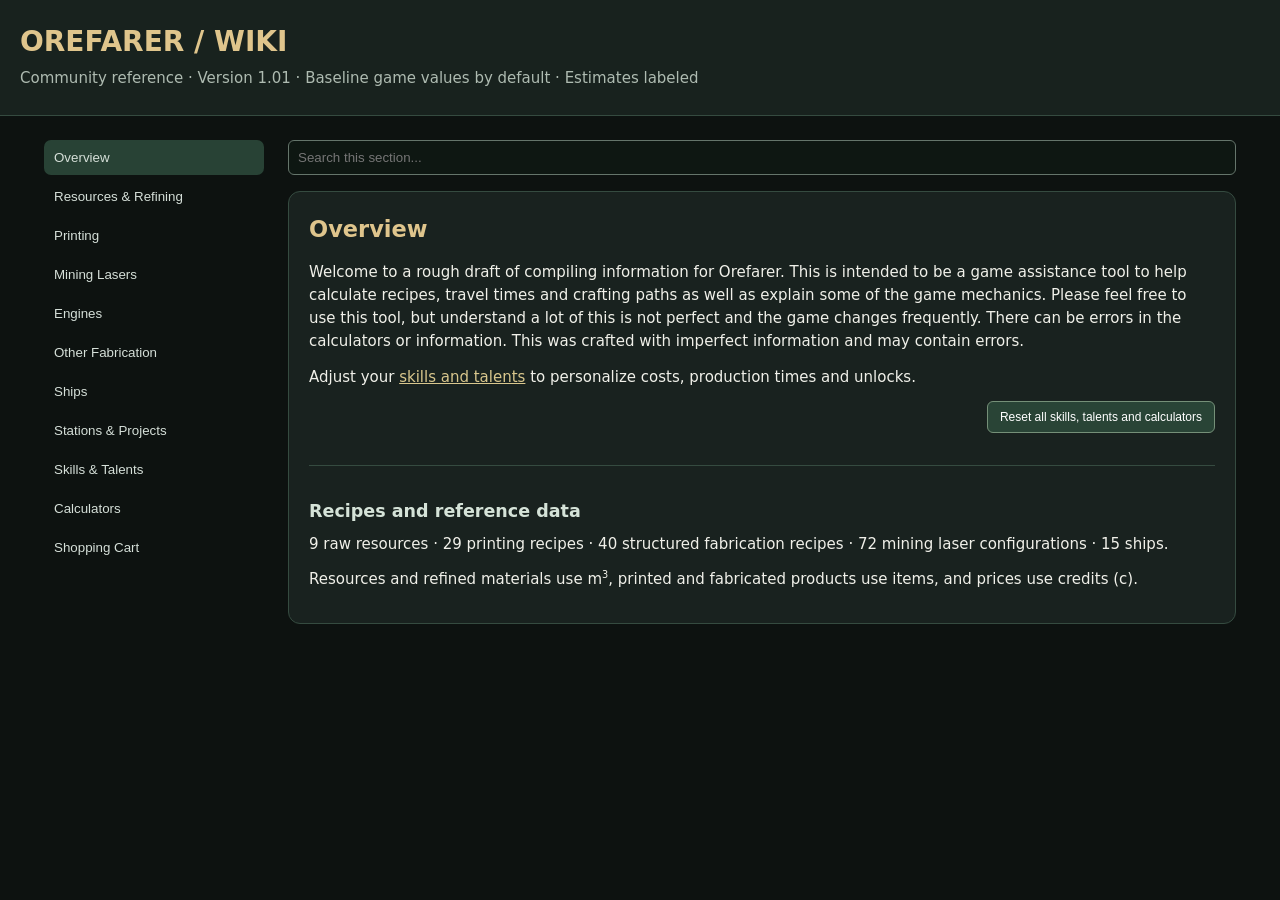
==== commit 2e711f24: "fix: sync wiki catalogue and calculators with MMO main" ====
--- a/Orefarer_Wiki_Standalone_v1.01.html
+++ b/Orefarer_Wiki_Standalone_v1.01.html
@@ -1,13 +1,13 @@
-<!DOCTYPE html>
-
+<!doctype html>
 <html lang="en">
-<head>
-<meta charset="utf-8"/>
-<meta content="width=device-width,initial-scale=1" name="viewport"/>
-<title>
+ <head>
+  <meta charset="utf-8"/>
+  <meta content="width=device-width,initial-scale=1" name="viewport"/>
+  <title>
    Orefarer Wiki v1.01
   </title>
-<style>
+  <style>
+
 :root {
   color-scheme:dark;
   --bg:#0d1210;
@@ -687,28 +687,29 @@
 .talent-group { margin: 16px 0 24px; }
 .talent-group h3 { margin: 0 0 10px; padding-bottom: 6px; border-bottom: 1px solid var(--line); }
 </style>
-</head>
-<body>
-<header>
-<h1>
+ </head>
+ <body>
+  <header>
+   <h1>
     OREFARER / WIKI
    </h1>
-<p>
+   <p>
     Community reference · Version 1.01 · Baseline game values by default · Estimates labeled
    </p>
-</header>
-<div class="wrap">
-<nav id="nav">
-</nav>
-<main>
-<input aria-label="Search current section" id="search" placeholder="Search this section..."/>
-<div id="content">
-</div>
-</main>
-</div>
-<script>/* Game reference data. Edit data.json and regenerate this file if changing recipes. */
+  </header>
+  <div class="wrap">
+   <nav id="nav">
+   </nav>
+   <main>
+    <input aria-label="Search current section" id="search" placeholder="Search this section..."/>
+    <div id="content">
+    </div>
+   </main>
+  </div>
+  <script>
+/* Generated from data.json by build.mjs. */
 window.OREFARER_DATA = {
-  "version": "13",
+  "version": "1.01",
   "currency": "c",
   "units": {
     "raw_refined": "m3",
@@ -726,351 +727,365 @@
     "Uranium"
   ],
   "refining": {
-    "fee_c_per_m3_output_character": 0.96,
-    "base_fee_c_per_m3_output_estimate": 1,
-    "ice_to_water": "purity fraction",
-    "water_to_fuel": 0.2,
-    "steel": {
-      "Iron": 1,
-      "Carbon": 0.2,
-      "output_m3": 0.4
-    },
-    "titanium_steel": {
-      "Iron": 1,
-      "Carbon": 0.3,
-      "Titanium": 0.3,
-      "output_m3": 0.4
+    "products": {
+      "Liquid Hydrogen": {
+        "inputs": {
+          "Water": 5
+        },
+        "output": 1,
+        "seconds": 50
+      },
+      "Methane": {
+        "inputs": {
+          "Water": 1.9,
+          "Carbon": 0.29
+        },
+        "output": 2,
+        "seconds": 60
+      },
+      "Steel": {
+        "inputs": {
+          "Iron": 1,
+          "Carbon": 0.2
+        },
+        "output": 0.4,
+        "seconds": 12
+      },
+      "Titanium Steel": {
+        "inputs": {
+          "Iron": 1,
+          "Carbon": 0.3,
+          "Titanium": 0.3
+        },
+        "output": 0.4,
+        "seconds": 12
+      }
     }
   },
   "printing": [
     {
-      "name": "Fuel Cartridge",
+      "id": "silver_coin",
+      "name": "Silver Coin",
       "inputs_m3": {
-        "Fuel": 10,
+        "Silver": 5
+      },
+      "base_fee_c": 5,
+      "base_seconds": 300,
+      "listing_limit_c": 8961.25
+    },
+    {
+      "id": "magnetic_pulse_coil",
+      "name": "Magnetic Pulse Coil",
+      "inputs_m3": {
+        "Copper": 4,
+        "Titanium": 3,
+        "Silicon": 2
+      },
+      "base_fee_c": 9,
+      "base_seconds": 540,
+      "listing_limit_c": 5328
+    },
+    {
+      "id": "chemical_fuel_cartridge",
+      "name": "Liquid Hydrogen Cartridge",
+      "inputs_m3": {
+        "Liquid Hydrogen": 10,
         "Carbon": 1
       },
-      "time_display": "10m 48s",
-      "fee_c": 10.56,
-      "status": "screenshot verified; character adjusted",
-      "base_fee_c_estimate": 11,
-      "base_seconds_estimate": 661
-    },
-    {
+      "base_fee_c": 5.5,
+      "base_seconds": 330,
+      "listing_limit_c": 12718.25
+    },
+    {
+      "id": "fuel_cartridge",
+      "name": "Nuclear Fuel Cartridge",
+      "inputs_m3": {
+        "Uranium": 1,
+        "Carbon": 1
+      },
+      "base_fee_c": 6,
+      "base_seconds": 360,
+      "listing_limit_c": 7849.5
+    },
+    {
+      "id": "carbon_fiber_hull_frame",
       "name": "Carbon Fiber Hull Frame",
       "inputs_m3": {
         "Titanium": 4,
         "Carbon": 6
       },
-      "time_display": "9m 49s",
-      "fee_c": 9.6,
-      "status": "screenshot verified; character adjusted",
-      "base_fee_c_estimate": 10,
-      "base_seconds_estimate": 601
-    },
-    {
+      "base_fee_c": 10,
+      "base_seconds": 600,
+      "listing_limit_c": 7468.5
+    },
+    {
+      "id": "structural_frame",
       "name": "Structural Frame",
       "inputs_m3": {
         "Iron": 6
       },
-      "time_display": "5m 53s",
-      "fee_c": 5.76,
-      "status": "screenshot verified; character adjusted",
-      "base_fee_c_estimate": 6,
-      "base_seconds_estimate": 360
-    },
-    {
-      "name": "Nuclear Fuel Cartridge",
-      "inputs_m3": {
-        "Uranium": 1,
-        "Carbon": 1
-      },
-      "time_display": "1m 58s",
-      "fee_c": 1.92,
-      "status": "screenshot verified; character adjusted",
-      "base_fee_c_estimate": 2,
-      "base_seconds_estimate": 120
-    },
-    {
+      "base_fee_c": 6,
+      "base_seconds": 360,
+      "listing_limit_c": 1972.5
+    },
+    {
+      "id": "steel_frame",
       "name": "Steel Frame",
       "inputs_m3": {
         "Steel": 6
       },
-      "time_display": "5m 53s",
-      "fee_c": 5.76,
-      "status": "screenshot verified; character adjusted",
-      "base_fee_c_estimate": 6,
-      "base_seconds_estimate": 360
-    },
-    {
+      "base_fee_c": 6,
+      "base_seconds": 360,
+      "listing_limit_c": 6373.5
+    },
+    {
+      "id": "titanium_steel_frame",
       "name": "Titanium Steel Frame",
       "inputs_m3": {
         "Titanium Steel": 6
       },
-      "time_display": "5m 53s",
-      "fee_c": 5.76,
-      "status": "screenshot verified; character adjusted",
-      "base_fee_c_estimate": 6,
-      "base_seconds_estimate": 360
-    },
-    {
+      "base_fee_c": 6,
+      "base_seconds": 360,
+      "listing_limit_c": 11164.5
+    },
+    {
+      "id": "wiring_bundle",
       "name": "Wiring Bundle",
       "inputs_m3": {
         "Copper": 3
       },
-      "time_display": "2m 57s",
-      "fee_c": 2.88,
-      "status": "screenshot verified; character adjusted",
-      "base_fee_c_estimate": 3,
-      "base_seconds_estimate": 181
-    },
-    {
-      "name": "Silver-Plated Circuit Board",
+      "base_fee_c": 3,
+      "base_seconds": 180,
+      "listing_limit_c": 1195.5
+    },
+    {
+      "id": "hull_panel",
+      "name": "Hull Panel",
+      "inputs_m3": {
+        "Iron": 8,
+        "Carbon": 2
+      },
+      "base_fee_c": 10,
+      "base_seconds": 600,
+      "listing_limit_c": 3891.5
+    },
+    {
+      "id": "circuit_board",
+      "name": "Circuit Board",
+      "inputs_m3": {
+        "Silicon": 2,
+        "Copper": 1
+      },
+      "base_fee_c": 3,
+      "base_seconds": 180,
+      "listing_limit_c": 1369.5
+    },
+    {
+      "id": "silver_plated_circuit_board",
+      "name": "Silver-plated Circuit Board",
       "inputs_m3": {
         "Silicon": 4,
         "Copper": 2,
         "Silver": 2
       },
-      "time_display": "7m 51s",
-      "fee_c": 7.68,
-      "status": "screenshot verified; character adjusted",
-      "base_fee_c_estimate": 8,
-      "base_seconds_estimate": 480
-    },
-    {
-      "name": "Circuit Board",
-      "inputs_m3": {
-        "Silicon": 2,
-        "Copper": 1
-      },
-      "time_display": "2m 57s",
-      "fee_c": 2.88,
-      "status": "screenshot verified; character adjusted",
-      "base_fee_c_estimate": 3,
-      "base_seconds_estimate": 181
-    },
-    {
-      "name": "Hull Panel",
-      "inputs_m3": {
-        "Iron": 8,
-        "Carbon": 2
-      },
-      "time_display": "9m 49s",
-      "fee_c": 9.6,
-      "status": "screenshot verified; character adjusted",
-      "base_fee_c_estimate": 10,
-      "base_seconds_estimate": 601
-    },
-    {
-      "name": "Gold-Plated Circuit Board",
+      "base_fee_c": 8,
+      "base_seconds": 480,
+      "listing_limit_c": 6323.5
+    },
+    {
+      "id": "gold_plated_circuit_board",
+      "name": "Gold-plated Circuit Board",
       "inputs_m3": {
         "Silicon": 4,
         "Copper": 2,
         "Gold": 2
       },
-      "time_display": "7m 51s",
-      "fee_c": 7.68,
-      "status": "screenshot verified; character adjusted",
-      "base_fee_c_estimate": 8,
-      "base_seconds_estimate": 480
-    },
-    {
+      "base_fee_c": 8,
+      "base_seconds": 480,
+      "listing_limit_c": 7485
+    },
+    {
+      "id": "heat_sink",
       "name": "Heat Sink",
       "inputs_m3": {
         "Iron": 2,
-        "Copper": 1
-      },
-      "time_display": "3m 56s",
-      "fee_c": 3.84,
-      "status": "screenshot verified; character adjusted",
-      "base_fee_c_estimate": 4,
-      "base_seconds_estimate": 241
-    },
-    {
+        "Copper": 2
+      },
+      "base_fee_c": 4,
+      "base_seconds": 240,
+      "listing_limit_c": 1454.5
+    },
+    {
+      "id": "composite_panel",
       "name": "Composite Panel",
       "inputs_m3": {
         "Carbon": 4,
         "Iron": 2
       },
-      "time_display": "5m 53s",
-      "fee_c": 5.76,
-      "status": "screenshot verified; character adjusted",
-      "base_fee_c_estimate": 6,
-      "base_seconds_estimate": 360
-    },
-    {
-      "name": "Pressure Vessel",
+      "base_fee_c": 6,
+      "base_seconds": 360,
+      "listing_limit_c": 3180.5
+    },
+    {
+      "id": "titanium_brace",
+      "name": "Titanium Brace",
       "inputs_m3": {
-        "Iron": 4,
-        "Titanium": 2
-      },
-      "time_display": "5m 53s",
-      "fee_c": 5.76,
-      "status": "screenshot verified; character adjusted",
-      "base_fee_c_estimate": 6,
-      "base_seconds_estimate": 360
-    },
-    {
+        "Titanium": 3,
+        "Iron": 1
+      },
+      "base_fee_c": 4,
+      "base_seconds": 240,
+      "listing_limit_c": 3091.75
+    },
+    {
+      "id": "actuator",
       "name": "Actuator",
       "inputs_m3": {
         "Iron": 2,
         "Copper": 1,
         "Carbon": 1
       },
-      "time_display": "3m 56s",
-      "fee_c": 3.84,
-      "status": "screenshot verified; character adjusted",
-      "base_fee_c_estimate": 4,
-      "base_seconds_estimate": 241
-    },
-    {
-      "name": "Titanium Brace",
+      "base_fee_c": 4,
+      "base_seconds": 240,
+      "listing_limit_c": 1686.75
+    },
+    {
+      "id": "pressure_vessel",
+      "name": "Pressure Vessel",
       "inputs_m3": {
-        "Titanium": 3,
-        "Iron": 1
-      },
-      "time_display": "3m 56s",
-      "fee_c": 3.84,
-      "status": "screenshot verified; character adjusted",
-      "base_fee_c_estimate": 4,
-      "base_seconds_estimate": 241
-    },
-    {
+        "Iron": 4,
+        "Titanium": 2
+      },
+      "base_fee_c": 6,
+      "base_seconds": 360,
+      "listing_limit_c": 3157
+    },
+    {
+      "id": "sensor_array",
+      "name": "Sensor Array",
+      "inputs_m3": {
+        "Silicon": 1,
+        "Copper": 1,
+        "Gold": 0.5
+      },
+      "base_fee_c": 2.5,
+      "base_seconds": 150,
+      "listing_limit_c": 2070.5
+    },
+    {
+      "id": "ceramic_liner",
+      "name": "Ceramic Liner",
+      "inputs_m3": {
+        "Silicon": 3,
+        "Carbon": 2
+      },
+      "base_fee_c": 5,
+      "base_seconds": 300,
+      "listing_limit_c": 2718
+    },
+    {
+      "id": "radiation_shield",
       "name": "Radiation Shield",
       "inputs_m3": {
         "Iron": 3,
         "Titanium": 2,
         "Carbon": 3
       },
-      "time_display": "7m 51s",
-      "fee_c": 7.68,
-      "status": "screenshot verified; character adjusted",
-      "base_fee_c_estimate": 8,
-      "base_seconds_estimate": 480
-    },
-    {
-      "name": "Ceramic Liner",
+      "base_fee_c": 8,
+      "base_seconds": 480,
+      "listing_limit_c": 4720.5
+    },
+    {
+      "id": "iron_laser_head",
+      "name": "Iron Laser Head",
       "inputs_m3": {
-        "Silicon": 3,
-        "Carbon": 2
-      },
-      "time_display": "4m 55s",
-      "fee_c": 4.8,
-      "status": "screenshot verified; character adjusted",
-      "base_fee_c_estimate": 5,
-      "base_seconds_estimate": 301
-    },
-    {
-      "name": "Sensor Array",
+        "Iron": 12,
+        "Copper": 3
+      },
+      "base_fee_c": 15,
+      "base_seconds": 900,
+      "listing_limit_c": 5140.5
+    },
+    {
+      "id": "copper_laser_head",
+      "name": "Copper Laser Head",
       "inputs_m3": {
-        "Silicon": 1,
-        "Copper": 1,
-        "Gold": 0.5
-      },
-      "time_display": "2m 28s",
-      "fee_c": 2.4,
-      "status": "screenshot verified; character adjusted",
-      "base_fee_c_estimate": 2,
-      "base_seconds_estimate": 151
-    },
-    {
+        "Copper": 11,
+        "Iron": 4
+      },
+      "base_fee_c": 15,
+      "base_seconds": 900,
+      "listing_limit_c": 5698.5
+    },
+    {
+      "id": "silicon_laser_head",
+      "name": "Silicon Laser Head",
+      "inputs_m3": {
+        "Silicon": 10,
+        "Copper": 5
+      },
+      "base_fee_c": 15,
+      "base_seconds": 900,
+      "listing_limit_c": 6847.5
+    },
+    {
+      "id": "carbon_laser_head",
       "name": "Carbon Laser Head",
       "inputs_m3": {
         "Carbon": 10,
         "Iron": 5
       },
-      "time_display": "14m 43s",
-      "fee_c": 14.41,
-      "status": "screenshot verified; character adjusted",
-      "base_fee_c_estimate": 15,
-      "base_seconds_estimate": 901
-    },
-    {
-      "name": "Copper Laser Head",
+      "base_fee_c": 15,
+      "base_seconds": 900,
+      "listing_limit_c": 7951.25
+    },
+    {
+      "id": "titanium_laser_head",
+      "name": "Titanium Laser Head",
       "inputs_m3": {
-        "Copper": 11,
-        "Iron": 4
-      },
-      "time_display": "14m 43s",
-      "fee_c": 14.41,
-      "status": "screenshot verified; character adjusted",
-      "base_fee_c_estimate": 15,
-      "base_seconds_estimate": 901
-    },
-    {
+        "Titanium": 8,
+        "Iron": 4,
+        "Copper": 3
+      },
+      "base_fee_c": 15,
+      "base_seconds": 900,
+      "listing_limit_c": 9878.5
+    },
+    {
+      "id": "silver_laser_head",
+      "name": "Silver Laser Head",
+      "inputs_m3": {
+        "Silver": 7,
+        "Copper": 5,
+        "Silicon": 3
+      },
+      "base_fee_c": 15,
+      "base_seconds": 900,
+      "listing_limit_c": 15994.75
+    },
+    {
+      "id": "gold_laser_head",
       "name": "Gold Laser Head",
       "inputs_m3": {
         "Gold": 7,
         "Copper": 5,
         "Silicon": 3
       },
-      "time_display": "14m 43s",
-      "fee_c": 14.41,
-      "status": "screenshot verified; character adjusted",
-      "base_fee_c_estimate": 15,
-      "base_seconds_estimate": 901
-    },
-    {
-      "name": "Iron Laser Head",
-      "inputs_m3": {
-        "Iron": 12,
-        "Copper": 3
-      },
-      "time_display": "14m 43s",
-      "fee_c": 14.41,
-      "status": "screenshot verified; character adjusted",
-      "base_fee_c_estimate": 15,
-      "base_seconds_estimate": 901
-    },
-    {
-      "name": "Silicon Laser Head",
-      "inputs_m3": {
-        "Silicon": 10,
-        "Copper": 5
-      },
-      "time_display": "14m 43s",
-      "fee_c": 14.41,
-      "status": "screenshot verified; character adjusted",
-      "base_fee_c_estimate": 15,
-      "base_seconds_estimate": 901
-    },
-    {
-      "name": "Silver Laser Head",
-      "inputs_m3": {
-        "Silver": 7,
-        "Copper": 5,
-        "Silicon": 3
-      },
-      "time_display": "14m 43s",
-      "fee_c": 14.41,
-      "status": "screenshot verified; character adjusted",
-      "base_fee_c_estimate": 15,
-      "base_seconds_estimate": 901
-    },
-    {
-      "name": "Titanium Laser Head",
-      "inputs_m3": {
-        "Titanium": 8,
-        "Iron": 4,
-        "Copper": 3
-      },
-      "time_display": "14m 43s",
-      "fee_c": 14.41,
-      "status": "screenshot verified; character adjusted",
-      "base_fee_c_estimate": 15,
-      "base_seconds_estimate": 901
-    },
-    {
+      "base_fee_c": 15,
+      "base_seconds": 900,
+      "listing_limit_c": 20060
+    },
+    {
+      "id": "uranium_laser_head",
       "name": "Uranium Laser Head",
       "inputs_m3": {
         "Uranium": 6,
         "Silicon": 5,
         "Copper": 4
       },
-      "time_display": "14m 43s",
-      "fee_c": 14.41,
-      "status": "screenshot verified; character adjusted",
-      "base_fee_c_estimate": 15,
-      "base_seconds_estimate": 901
+      "base_fee_c": 15,
+      "base_seconds": 900,
+      "listing_limit_c": 46134
     }
   ],
   "ships": [
@@ -1082,16 +1097,18 @@
       "seconds_per_distance": 150,
       "mining_mounts": 0,
       "drone_bays": 0,
-      "utility_slots": 1,
+      "utility_slots": 3,
       "cartridge_capacity": 5,
-      "status": "screenshot verified",
       "construction_hours": 24,
       "construction_materials_m3": {
         "Iron": 80,
         "Copper": 40,
         "Silicon": 20,
         "Carbon": 40
-      }
+      },
+      "travel_multiplier": 5,
+      "integrated_drive": null,
+      "remote_only": false
     },
     {
       "name": "Boomerang",
@@ -1103,7 +1120,6 @@
       "drone_bays": 0,
       "utility_slots": 0,
       "cartridge_capacity": 5,
-      "status": "screenshot verified",
       "construction_hours": 6,
       "construction_materials_m3": {
         "Iron": 100,
@@ -1111,7 +1127,10 @@
         "Silicon": 25,
         "Carbon": 100,
         "Titanium": 50
-      }
+      },
+      "travel_multiplier": 1,
+      "integrated_drive": 30,
+      "remote_only": true
     },
     {
       "name": "Delver I",
@@ -1123,14 +1142,16 @@
       "drone_bays": 1,
       "utility_slots": 1,
       "cartridge_capacity": 5,
-      "status": "screenshot verified",
       "construction_hours": 24,
       "construction_materials_m3": {
         "Iron": 80,
         "Copper": 40,
         "Silicon": 20,
         "Carbon": 40
-      }
+      },
+      "travel_multiplier": 1,
+      "integrated_drive": null,
+      "remote_only": false
     },
     {
       "name": "Narwhal I",
@@ -1140,16 +1161,18 @@
       "seconds_per_distance": 150,
       "mining_mounts": 1,
       "drone_bays": 0,
-      "utility_slots": 0,
+      "utility_slots": 1,
       "cartridge_capacity": 5,
-      "status": "screenshot verified",
       "construction_hours": 24,
       "construction_materials_m3": {
         "Iron": 80,
         "Copper": 40,
         "Silicon": 20,
         "Carbon": 40
-      }
+      },
+      "travel_multiplier": 5,
+      "integrated_drive": null,
+      "remote_only": false
     },
     {
       "name": "Porter",
@@ -1161,7 +1184,6 @@
       "drone_bays": 0,
       "utility_slots": 0,
       "cartridge_capacity": 5,
-      "status": "screenshot verified",
       "construction_hours": 6,
       "construction_materials_m3": {
         "Iron": 100,
@@ -1169,7 +1191,10 @@
         "Silicon": 25,
         "Carbon": 100,
         "Titanium": 50
-      }
+      },
+      "travel_multiplier": 1,
+      "integrated_drive": 30,
+      "remote_only": true
     },
     {
       "name": "Veinseeker I",
@@ -1181,14 +1206,16 @@
       "drone_bays": 1,
       "utility_slots": 0,
       "cartridge_capacity": 0,
-      "status": "screenshot verified",
       "construction_hours": 24,
       "construction_materials_m3": {
         "Iron": 80,
         "Copper": 40,
         "Silicon": 20,
         "Carbon": 40
-      }
+      },
+      "travel_multiplier": 1,
+      "integrated_drive": null,
+      "remote_only": false
     },
     {
       "name": "Wayfarer",
@@ -1200,7 +1227,6 @@
       "drone_bays": 0,
       "utility_slots": 0,
       "cartridge_capacity": 0,
-      "status": "screenshot verified",
       "construction_hours": 6,
       "construction_materials_m3": {
         "Iron": 100,
@@ -1208,7 +1234,10 @@
         "Silicon": 25,
         "Carbon": 100,
         "Titanium": 50
-      }
+      },
+      "travel_multiplier": 1,
+      "integrated_drive": 15,
+      "remote_only": false
     },
     {
       "name": "Atlas II",
@@ -1218,9 +1247,8 @@
       "seconds_per_distance": 150,
       "mining_mounts": 0,
       "drone_bays": 0,
-      "utility_slots": 1,
+      "utility_slots": 3,
       "cartridge_capacity": 10,
-      "status": "screenshot verified",
       "construction_hours": 72,
       "construction_materials_m3": {
         "Iron": 720,
@@ -1229,7 +1257,10 @@
         "Carbon": 270,
         "Titanium": 180,
         "Gold": 100
-      }
+      },
+      "travel_multiplier": 5,
+      "integrated_drive": null,
+      "remote_only": false
     },
     {
       "name": "Delver II",
@@ -1241,7 +1272,6 @@
       "drone_bays": 1,
       "utility_slots": 1,
       "cartridge_capacity": 10,
-      "status": "screenshot verified",
       "construction_hours": 72,
       "construction_materials_m3": {
         "Iron": 720,
@@ -1250,7 +1280,10 @@
         "Carbon": 270,
         "Titanium": 180,
         "Gold": 50
-      }
+      },
+      "travel_multiplier": 1,
+      "integrated_drive": null,
+      "remote_only": false
     },
     {
       "name": "Narwhal II",
@@ -1260,9 +1293,8 @@
       "seconds_per_distance": 150,
       "mining_mounts": 1,
       "drone_bays": 0,
-      "utility_slots": 0,
+      "utility_slots": 1,
       "cartridge_capacity": 10,
-      "status": "screenshot verified",
       "construction_hours": 72,
       "construction_materials_m3": {
         "Iron": 720,
@@ -1271,7 +1303,10 @@
         "Carbon": 270,
         "Titanium": 180,
         "Gold": 50
-      }
+      },
+      "travel_multiplier": 5,
+      "integrated_drive": null,
+      "remote_only": false
     },
     {
       "name": "Veinseeker II",
@@ -1283,7 +1318,6 @@
       "drone_bays": 1,
       "utility_slots": 0,
       "cartridge_capacity": 0,
-      "status": "screenshot verified",
       "construction_hours": 72,
       "construction_materials_m3": {
         "Iron": 720,
@@ -1292,7 +1326,10 @@
         "Carbon": 270,
         "Titanium": 180,
         "Gold": 50
-      }
+      },
+      "travel_multiplier": 1,
+      "integrated_drive": null,
+      "remote_only": false
     },
     {
       "name": "Atlas III",
@@ -1302,9 +1339,8 @@
       "seconds_per_distance": 150,
       "mining_mounts": 0,
       "drone_bays": 0,
-      "utility_slots": 1,
+      "utility_slots": 3,
       "cartridge_capacity": 15,
-      "status": "screenshot verified",
       "construction_hours": 216,
       "construction_materials_m3": {
         "Iron": 2160,
@@ -1313,7 +1349,10 @@
         "Carbon": 810,
         "Titanium": 540,
         "Gold": 300
-      }
+      },
+      "travel_multiplier": 5,
+      "integrated_drive": null,
+      "remote_only": false
     },
     {
       "name": "Delver III",
@@ -1325,7 +1364,6 @@
       "drone_bays": 1,
       "utility_slots": 1,
       "cartridge_capacity": 15,
-      "status": "screenshot verified",
       "construction_hours": 216,
       "construction_materials_m3": {
         "Iron": 2160,
@@ -1334,7 +1372,10 @@
         "Carbon": 810,
         "Titanium": 540,
         "Gold": 150
-      }
+      },
+      "travel_multiplier": 1,
+      "integrated_drive": null,
+      "remote_only": false
     },
     {
       "name": "Narwhal III",
@@ -1344,9 +1385,8 @@
       "seconds_per_distance": 150,
       "mining_mounts": 1,
       "drone_bays": 0,
-      "utility_slots": 0,
+      "utility_slots": 1,
       "cartridge_capacity": 15,
-      "status": "screenshot verified",
       "construction_hours": 216,
       "construction_materials_m3": {
         "Iron": 2160,
@@ -1355,7 +1395,10 @@
         "Carbon": 810,
         "Titanium": 540,
         "Gold": 150
-      }
+      },
+      "travel_multiplier": 5,
+      "integrated_drive": null,
+      "remote_only": false
     },
     {
       "name": "Veinseeker III",
@@ -1367,7 +1410,6 @@
       "drone_bays": 1,
       "utility_slots": 0,
       "cartridge_capacity": 0,
-      "status": "screenshot verified",
       "construction_hours": 216,
       "construction_materials_m3": {
         "Iron": 2160,
@@ -1376,7 +1418,10 @@
         "Carbon": 810,
         "Titanium": 540,
         "Gold": 150
-      }
+      },
+      "travel_multiplier": 1,
+      "integrated_drive": null,
+      "remote_only": false
     }
   ],
   "mining_lasers": [
@@ -1386,16 +1431,20 @@
       "tier": 1,
       "variant": "Standard",
       "components_each": 1,
-      "quantity_status": "verified",
       "frame": "Structural Frame",
       "board": "Circuit Board",
       "mining_rate_m3_s": 0.1,
       "fuel_cartridge_pct_per_min": 0,
-      "fabrication_fee_estimate_c": 57.62,
-      "fee_status": "estimate from displayed rounded T1 fee; exact displayed rounding may differ",
-      "base_fee_c_estimate": 60,
-      "base_seconds_estimate": 3600,
-      "time_status": "calculated from verified tier/variant scaling and screenshot times; exact displayed seconds may vary by rounding"
+      "id": "iron_mining_laser",
+      "inputs_items": {
+        "Structural Frame": 1,
+        "Wiring Bundle": 1,
+        "Circuit Board": 1,
+        "Heat Sink": 1,
+        "Iron Laser Head": 1
+      },
+      "base_seconds": 3600,
+      "base_fee_c": 60
     },
     {
       "name": "T1 Fuel Iron Mining Laser",
@@ -1403,16 +1452,21 @@
       "tier": 1,
       "variant": "Fuel",
       "components_each": 1,
-      "quantity_status": "verified",
       "frame": "Structural Frame",
       "board": "Circuit Board",
-      "mining_rate_m3_s": 0.11499999999999999,
+      "mining_rate_m3_s": 0.115,
       "fuel_cartridge_pct_per_min": 2.5,
-      "fabrication_fee_estimate_c": 115.24,
-      "fee_status": "estimate from displayed rounded T1 fee; exact displayed rounding may differ",
-      "base_fee_c_estimate": 120,
-      "base_seconds_estimate": 7200,
-      "time_status": "calculated from verified tier/variant scaling and screenshot times; exact displayed seconds may vary by rounding"
+      "id": "fuel_iron_mining_laser",
+      "inputs_items": {
+        "Structural Frame": 1,
+        "Wiring Bundle": 1,
+        "Circuit Board": 1,
+        "Heat Sink": 1,
+        "Iron Laser Head": 1,
+        "Pressure Vessel": 1
+      },
+      "base_seconds": 7200,
+      "base_fee_c": 120
     },
     {
       "name": "T1 Nuclear Iron Mining Laser",
@@ -1420,16 +1474,21 @@
       "tier": 1,
       "variant": "Nuclear",
       "components_each": 1,
-      "quantity_status": "verified",
       "frame": "Structural Frame",
       "board": "Circuit Board",
       "mining_rate_m3_s": 0.13,
       "fuel_cartridge_pct_per_min": 5,
-      "fabrication_fee_estimate_c": 172.86,
-      "fee_status": "estimate from displayed rounded T1 fee; exact displayed rounding may differ",
-      "base_fee_c_estimate": 180,
-      "base_seconds_estimate": 10800,
-      "time_status": "calculated from verified tier/variant scaling and screenshot times; exact displayed seconds may vary by rounding"
+      "id": "nuclear_iron_mining_laser",
+      "inputs_items": {
+        "Structural Frame": 1,
+        "Wiring Bundle": 1,
+        "Circuit Board": 1,
+        "Heat Sink": 1,
+        "Iron Laser Head": 1,
+        "Pressure Vessel": 1
+      },
+      "base_seconds": 10800,
+      "base_fee_c": 180
     },
     {
       "name": "T2 Standard Iron Mining Laser",
@@ -1437,16 +1496,20 @@
       "tier": 2,
       "variant": "Standard",
       "components_each": 2,
-      "quantity_status": "verified",
       "frame": "Steel Frame",
       "board": "Silver-Plated Circuit Board",
       "mining_rate_m3_s": 0.15,
       "fuel_cartridge_pct_per_min": 0,
-      "fabrication_fee_estimate_c": 230.48,
-      "fee_status": "estimate from displayed rounded T1 fee; exact displayed rounding may differ",
-      "base_fee_c_estimate": 240,
-      "base_seconds_estimate": 14400,
-      "time_status": "calculated from verified tier/variant scaling and screenshot times; exact displayed seconds may vary by rounding"
+      "id": "iron_mining_laser_t2",
+      "inputs_items": {
+        "Steel Frame": 2,
+        "Wiring Bundle": 2,
+        "Silver-plated Circuit Board": 2,
+        "Heat Sink": 2,
+        "Iron Laser Head": 2
+      },
+      "base_seconds": 14400,
+      "base_fee_c": 240
     },
     {
       "name": "T2 Fuel Iron Mining Laser",
@@ -1454,16 +1517,21 @@
       "tier": 2,
       "variant": "Fuel",
       "components_each": 2,
-      "quantity_status": "verified",
       "frame": "Steel Frame",
       "board": "Silver-Plated Circuit Board",
       "mining_rate_m3_s": 0.1725,
-      "fuel_cartridge_pct_per_min": 5.0,
-      "fabrication_fee_estimate_c": 460.96,
-      "fee_status": "estimate from displayed rounded T1 fee; exact displayed rounding may differ",
-      "base_fee_c_estimate": 480,
-      "base_seconds_estimate": 28800,
-      "time_status": "calculated from verified tier/variant scaling and screenshot times; exact displayed seconds may vary by rounding"
+      "fuel_cartridge_pct_per_min": 5,
+      "id": "fuel_iron_mining_laser_t2",
+      "inputs_items": {
+        "Steel Frame": 2,
+        "Wiring Bundle": 2,
+        "Silver-plated Circuit Board": 2,
+        "Heat Sink": 2,
+        "Iron Laser Head": 2,
+        "Pressure Vessel": 2
+      },
+      "base_seconds": 28800,
+      "base_fee_c": 480
     },
     {
       "name": "T2 Nuclear Iron Mining Laser",
@@ -1471,16 +1539,21 @@
       "tier": 2,
       "variant": "Nuclear",
       "components_each": 2,
-      "quantity_status": "verified",
       "frame": "Steel Frame",
       "board": "Silver-Plated Circuit Board",
       "mining_rate_m3_s": 0.195,
       "fuel_cartridge_pct_per_min": 10,
-      "fabrication_fee_estimate_c": 691.44,
-      "fee_status": "estimate from displayed rounded T1 fee; exact displayed rounding may differ",
-      "base_fee_c_estimate": 720,
-      "base_seconds_estimate": 43200,
-      "time_status": "calculated from verified tier/variant scaling and screenshot times; exact displayed seconds may vary by rounding"
+      "id": "nuclear_iron_mining_laser_t2",
+      "inputs_items": {
+        "Steel Frame": 2,
+        "Wiring Bundle": 2,
+        "Silver-plated Circuit Board": 2,
+        "Heat Sink": 2,
+        "Iron Laser Head": 2,
+        "Pressure Vessel": 2
+      },
+      "base_seconds": 43200,
+      "base_fee_c": 720
     },
     {
       "name": "T3 Standard Iron Mining Laser",
@@ -1488,16 +1561,20 @@
       "tier": 3,
       "variant": "Standard",
       "components_each": 3,
-      "quantity_status": "verified",
       "frame": "Titanium Steel Frame",
       "board": "Gold-Plated Circuit Board",
       "mining_rate_m3_s": 0.2,
       "fuel_cartridge_pct_per_min": 0,
-      "fabrication_fee_estimate_c": 460.96,
-      "fee_status": "estimate from displayed rounded T1 fee; exact displayed rounding may differ",
-      "base_fee_c_estimate": 480,
-      "base_seconds_estimate": 28800,
-      "time_status": "calculated from verified tier/variant scaling and screenshot times; exact displayed seconds may vary by rounding"
+      "id": "iron_mining_laser_t3",
+      "inputs_items": {
+        "Titanium Steel Frame": 3,
+        "Wiring Bundle": 3,
+        "Gold-plated Circuit Board": 3,
+        "Heat Sink": 3,
+        "Iron Laser Head": 3
+      },
+      "base_seconds": 28800,
+      "base_fee_c": 480
     },
     {
       "name": "T3 Fuel Iron Mining Laser",
@@ -1505,16 +1582,21 @@
       "tier": 3,
       "variant": "Fuel",
       "components_each": 3,
-      "quantity_status": "verified",
       "frame": "Titanium Steel Frame",
       "board": "Gold-Plated Circuit Board",
-      "mining_rate_m3_s": 0.22999999999999998,
+      "mining_rate_m3_s": 0.23,
       "fuel_cartridge_pct_per_min": 7.5,
-      "fabrication_fee_estimate_c": 921.92,
-      "fee_status": "estimate from displayed rounded T1 fee; exact displayed rounding may differ",
-      "base_fee_c_estimate": 960,
-      "base_seconds_estimate": 57600,
-      "time_status": "calculated from verified tier/variant scaling and screenshot times; exact displayed seconds may vary by rounding"
+      "id": "fuel_iron_mining_laser_t3",
+      "inputs_items": {
+        "Titanium Steel Frame": 3,
+        "Wiring Bundle": 3,
+        "Gold-plated Circuit Board": 3,
+        "Heat Sink": 3,
+        "Iron Laser Head": 3,
+        "Pressure Vessel": 3
+      },
+      "base_seconds": 57600,
+      "base_fee_c": 960
     },
     {
       "name": "T3 Nuclear Iron Mining Laser",
@@ -1522,16 +1604,21 @@
       "tier": 3,
       "variant": "Nuclear",
       "components_each": 3,
-      "quantity_status": "verified",
       "frame": "Titanium Steel Frame",
       "board": "Gold-Plated Circuit Board",
       "mining_rate_m3_s": 0.26,
       "fuel_cartridge_pct_per_min": 15,
-      "fabrication_fee_estimate_c": 1382.88,
-      "fee_status": "estimate from displayed rounded T1 fee; exact displayed rounding may differ",
-      "base_fee_c_estimate": 1440,
-      "base_seconds_estimate": 86400,
-      "time_status": "calculated from verified tier/variant scaling and screenshot times; exact displayed seconds may vary by rounding"
+      "id": "nuclear_iron_mining_laser_t3",
+      "inputs_items": {
+        "Titanium Steel Frame": 3,
+        "Wiring Bundle": 3,
+        "Gold-plated Circuit Board": 3,
+        "Heat Sink": 3,
+        "Iron Laser Head": 3,
+        "Pressure Vessel": 3
+      },
+      "base_seconds": 86400,
+      "base_fee_c": 1440
     },
     {
       "name": "T1 Standard Copper Mining Laser",
@@ -1539,16 +1626,20 @@
       "tier": 1,
       "variant": "Standard",
       "components_each": 2,
-      "quantity_status": "verified",
       "frame": "Structural Frame",
       "board": "Circuit Board",
       "mining_rate_m3_s": 0.1,
       "fuel_cartridge_pct_per_min": 0,
-      "fabrication_fee_estimate_c": 72.03,
-      "fee_status": "estimate from displayed rounded T1 fee; exact displayed rounding may differ",
-      "base_fee_c_estimate": 75,
-      "base_seconds_estimate": 4500,
-      "time_status": "calculated from verified tier/variant scaling and screenshot times; exact displayed seconds may vary by rounding"
+      "id": "copper_mining_laser",
+      "inputs_items": {
+        "Structural Frame": 2,
+        "Wiring Bundle": 2,
+        "Circuit Board": 2,
+        "Heat Sink": 2,
+        "Copper Laser Head": 2
+      },
+      "base_seconds": 4500,
+      "base_fee_c": 75
     },
     {
       "name": "T1 Fuel Copper Mining Laser",
@@ -1556,16 +1647,21 @@
       "tier": 1,
       "variant": "Fuel",
       "components_each": 2,
-      "quantity_status": "verified",
       "frame": "Structural Frame",
       "board": "Circuit Board",
-      "mining_rate_m3_s": 0.11499999999999999,
+      "mining_rate_m3_s": 0.115,
       "fuel_cartridge_pct_per_min": 2.5,
-      "fabrication_fee_estimate_c": 144.06,
-      "fee_status": "estimate from displayed rounded T1 fee; exact displayed rounding may differ",
-      "base_fee_c_estimate": 150,
-      "base_seconds_estimate": 9000,
-      "time_status": "calculated from verified tier/variant scaling and screenshot times; exact displayed seconds may vary by rounding"
+      "id": "fuel_copper_mining_laser",
+      "inputs_items": {
+        "Structural Frame": 2,
+        "Wiring Bundle": 2,
+        "Circuit Board": 2,
+        "Heat Sink": 2,
+        "Copper Laser Head": 2,
+        "Pressure Vessel": 2
+      },
+      "base_seconds": 9000,
+      "base_fee_c": 150
     },
     {
       "name": "T1 Nuclear Copper Mining Laser",
@@ -1573,16 +1669,21 @@
       "tier": 1,
       "variant": "Nuclear",
       "components_each": 2,
-      "quantity_status": "verified",
       "frame": "Structural Frame",
       "board": "Circuit Board",
       "mining_rate_m3_s": 0.13,
       "fuel_cartridge_pct_per_min": 5,
-      "fabrication_fee_estimate_c": 216.09,
-      "fee_status": "estimate from displayed rounded T1 fee; exact displayed rounding may differ",
-      "base_fee_c_estimate": 225,
-      "base_seconds_estimate": 13500,
-      "time_status": "calculated from verified tier/variant scaling and screenshot times; exact displayed seconds may vary by rounding"
+      "id": "nuclear_copper_mining_laser",
+      "inputs_items": {
+        "Structural Frame": 2,
+        "Wiring Bundle": 2,
+        "Circuit Board": 2,
+        "Heat Sink": 2,
+        "Copper Laser Head": 2,
+        "Pressure Vessel": 2
+      },
+      "base_seconds": 13500,
+      "base_fee_c": 225
     },
     {
       "name": "T2 Standard Copper Mining Laser",
@@ -1590,16 +1691,20 @@
       "tier": 2,
       "variant": "Standard",
       "components_each": 3,
-      "quantity_status": "verified",
       "frame": "Steel Frame",
       "board": "Silver-Plated Circuit Board",
       "mining_rate_m3_s": 0.15,
       "fuel_cartridge_pct_per_min": 0,
-      "fabrication_fee_estimate_c": 288.12,
-      "fee_status": "estimate from displayed rounded T1 fee; exact displayed rounding may differ",
-      "base_fee_c_estimate": 300,
-      "base_seconds_estimate": 18000,
-      "time_status": "calculated from verified tier/variant scaling and screenshot times; exact displayed seconds may vary by rounding"
+      "id": "copper_mining_laser_t2",
+      "inputs_items": {
+        "Steel Frame": 3,
+        "Wiring Bundle": 3,
+        "Silver-plated Circuit Board": 3,
+        "Heat Sink": 3,
+        "Copper Laser Head": 3
+      },
+      "base_seconds": 18000,
+      "base_fee_c": 300
     },
     {
       "name": "T2 Fuel Copper Mining Laser",
@@ -1607,16 +1712,21 @@
       "tier": 2,
       "variant": "Fuel",
       "components_each": 3,
-      "quantity_status": "verified",
       "frame": "Steel Frame",
       "board": "Silver-Plated Circuit Board",
       "mining_rate_m3_s": 0.1725,
-      "fuel_cartridge_pct_per_min": 5.0,
-      "fabrication_fee_estimate_c": 576.24,
-      "fee_status": "estimate from displayed rounded T1 fee; exact displayed rounding may differ",
-      "base_fee_c_estimate": 600,
-      "base_seconds_estimate": 36000,
-      "time_status": "calculated from verified tier/variant scaling and screenshot times; exact displayed seconds may vary by rounding"
+      "fuel_cartridge_pct_per_min": 5,
+      "id": "fuel_copper_mining_laser_t2",
+      "inputs_items": {
+        "Steel Frame": 3,
+        "Wiring Bundle": 3,
+        "Silver-plated Circuit Board": 3,
+        "Heat Sink": 3,
+        "Copper Laser Head": 3,
+        "Pressure Vessel": 3
+      },
+      "base_seconds": 36000,
+      "base_fee_c": 600
     },
     {
       "name": "T2 Nuclear Copper Mining Laser",
@@ -1624,16 +1734,21 @@
       "tier": 2,
       "variant": "Nuclear",
       "components_each": 3,
-      "quantity_status": "verified",
       "frame": "Steel Frame",
       "board": "Silver-Plated Circuit Board",
       "mining_rate_m3_s": 0.195,
       "fuel_cartridge_pct_per_min": 10,
-      "fabrication_fee_estimate_c": 864.36,
-      "fee_status": "estimate from displayed rounded T1 fee; exact displayed rounding may differ",
-      "base_fee_c_estimate": 900,
-      "base_seconds_estimate": 54000,
-      "time_status": "calculated from verified tier/variant scaling and screenshot times; exact displayed seconds may vary by rounding"
+      "id": "nuclear_copper_mining_laser_t2",
+      "inputs_items": {
+        "Steel Frame": 3,
+        "Wiring Bundle": 3,
+        "Silver-plated Circuit Board": 3,
+        "Heat Sink": 3,
+        "Copper Laser Head": 3,
+        "Pressure Vessel": 3
+      },
+      "base_seconds": 54000,
+      "base_fee_c": 900
     },
     {
       "name": "T3 Standard Copper Mining Laser",
@@ -1641,16 +1756,20 @@
       "tier": 3,
       "variant": "Standard",
       "components_each": 4,
-      "quantity_status": "verified",
       "frame": "Titanium Steel Frame",
       "board": "Gold-Plated Circuit Board",
       "mining_rate_m3_s": 0.2,
       "fuel_cartridge_pct_per_min": 0,
-      "fabrication_fee_estimate_c": 576.24,
-      "fee_status": "estimate from displayed rounded T1 fee; exact displayed rounding may differ",
-      "base_fee_c_estimate": 600,
-      "base_seconds_estimate": 36000,
-      "time_status": "calculated from verified tier/variant scaling and screenshot times; exact displayed seconds may vary by rounding"
+      "id": "copper_mining_laser_t3",
+      "inputs_items": {
+        "Titanium Steel Frame": 4,
+        "Wiring Bundle": 4,
+        "Gold-plated Circuit Board": 4,
+        "Heat Sink": 4,
+        "Copper Laser Head": 4
+      },
+      "base_seconds": 36000,
+      "base_fee_c": 600
     },
     {
       "name": "T3 Fuel Copper Mining Laser",
@@ -1658,16 +1777,21 @@
       "tier": 3,
       "variant": "Fuel",
       "components_each": 4,
-      "quantity_status": "verified",
       "frame": "Titanium Steel Frame",
       "board": "Gold-Plated Circuit Board",
-      "mining_rate_m3_s": 0.22999999999999998,
+      "mining_rate_m3_s": 0.23,
       "fuel_cartridge_pct_per_min": 7.5,
-      "fabrication_fee_estimate_c": 1152.48,
-      "fee_status": "estimate from displayed rounded T1 fee; exact displayed rounding may differ",
-      "base_fee_c_estimate": 1200,
-      "base_seconds_estimate": 72000,
-      "time_status": "calculated from verified tier/variant scaling and screenshot times; exact displayed seconds may vary by rounding"
+      "id": "fuel_copper_mining_laser_t3",
+      "inputs_items": {
+        "Titanium Steel Frame": 4,
+        "Wiring Bundle": 4,
+        "Gold-plated Circuit Board": 4,
+        "Heat Sink": 4,
+        "Copper Laser Head": 4,
+        "Pressure Vessel": 4
+      },
+      "base_seconds": 72000,
+      "base_fee_c": 1200
     },
     {
       "name": "T3 Nuclear Copper Mining Laser",
@@ -1675,16 +1799,21 @@
       "tier": 3,
       "variant": "Nuclear",
       "components_each": 4,
-      "quantity_status": "verified",
       "frame": "Titanium Steel Frame",
       "board": "Gold-Plated Circuit Board",
       "mining_rate_m3_s": 0.26,
       "fuel_cartridge_pct_per_min": 15,
-      "fabrication_fee_estimate_c": 1728.72,
-      "fee_status": "estimate from displayed rounded T1 fee; exact displayed rounding may differ",
-      "base_fee_c_estimate": 1800,
-      "base_seconds_estimate": 108000,
-      "time_status": "calculated from verified tier/variant scaling and screenshot times; exact displayed seconds may vary by rounding"
+      "id": "nuclear_copper_mining_laser_t3",
+      "inputs_items": {
+        "Titanium Steel Frame": 4,
+        "Wiring Bundle": 4,
+        "Gold-plated Circuit Board": 4,
+        "Heat Sink": 4,
+        "Copper Laser Head": 4,
+        "Pressure Vessel": 4
+      },
+      "base_seconds": 108000,
+      "base_fee_c": 1800
     },
     {
       "name": "T1 Standard Silicon Mining Laser",
@@ -1692,16 +1821,20 @@
       "tier": 1,
       "variant": "Standard",
       "components_each": 2,
-      "quantity_status": "verified",
       "frame": "Structural Frame",
       "board": "Circuit Board",
       "mining_rate_m3_s": 0.1,
       "fuel_cartridge_pct_per_min": 0,
-      "fabrication_fee_estimate_c": 86.44,
-      "fee_status": "estimate from displayed rounded T1 fee; exact displayed rounding may differ",
-      "base_fee_c_estimate": 90,
-      "base_seconds_estimate": 5400,
-      "time_status": "calculated from verified tier/variant scaling and screenshot times; exact displayed seconds may vary by rounding"
+      "id": "silicon_mining_laser",
+      "inputs_items": {
+        "Structural Frame": 2,
+        "Wiring Bundle": 2,
+        "Circuit Board": 2,
+        "Heat Sink": 2,
+        "Silicon Laser Head": 2
+      },
+      "base_seconds": 5400,
+      "base_fee_c": 90
     },
     {
       "name": "T1 Fuel Silicon Mining Laser",
@@ -1709,16 +1842,21 @@
       "tier": 1,
       "variant": "Fuel",
       "components_each": 2,
-      "quantity_status": "verified",
       "frame": "Structural Frame",
       "board": "Circuit Board",
-      "mining_rate_m3_s": 0.11499999999999999,
+      "mining_rate_m3_s": 0.115,
       "fuel_cartridge_pct_per_min": 2.5,
-      "fabrication_fee_estimate_c": 172.88,
-      "fee_status": "estimate from displayed rounded T1 fee; exact displayed rounding may differ",
-      "base_fee_c_estimate": 180,
-      "base_seconds_estimate": 10800,
-      "time_status": "calculated from verified tier/variant scaling and screenshot times; exact displayed seconds may vary by rounding"
+      "id": "fuel_silicon_mining_laser",
+      "inputs_items": {
+        "Structural Frame": 2,
+        "Wiring Bundle": 2,
+        "Circuit Board": 2,
+        "Heat Sink": 2,
+        "Silicon Laser Head": 2,
+        "Pressure Vessel": 2
+      },
+      "base_seconds": 10800,
+      "base_fee_c": 180
     },
     {
       "name": "T1 Nuclear Silicon Mining Laser",
@@ -1726,118 +1864,151 @@
       "tier": 1,
       "variant": "Nuclear",
       "components_each": 2,
-      "quantity_status": "verified",
       "frame": "Structural Frame",
       "board": "Circuit Board",
       "mining_rate_m3_s": 0.13,
       "fuel_cartridge_pct_per_min": 5,
-      "fabrication_fee_estimate_c": 259.32,
-      "fee_status": "estimate from displayed rounded T1 fee; exact displayed rounding may differ",
-      "base_fee_c_estimate": 270,
-      "base_seconds_estimate": 16200,
-      "time_status": "calculated from verified tier/variant scaling and screenshot times; exact displayed seconds may vary by rounding"
+      "id": "nuclear_silicon_mining_laser",
+      "inputs_items": {
+        "Structural Frame": 2,
+        "Wiring Bundle": 2,
+        "Circuit Board": 2,
+        "Heat Sink": 2,
+        "Silicon Laser Head": 2,
+        "Pressure Vessel": 2
+      },
+      "base_seconds": 16200,
+      "base_fee_c": 270
     },
     {
       "name": "T2 Standard Silicon Mining Laser",
       "ore": "Silicon",
       "tier": 2,
       "variant": "Standard",
-      "components_each": null,
-      "quantity_status": "unknown - do not infer",
+      "components_each": 3,
       "frame": "Steel Frame",
       "board": "Silver-Plated Circuit Board",
       "mining_rate_m3_s": 0.15,
       "fuel_cartridge_pct_per_min": 0,
-      "fabrication_fee_estimate_c": 345.76,
-      "fee_status": "estimate from displayed rounded T1 fee; exact displayed rounding may differ",
-      "base_fee_c_estimate": 360,
-      "base_seconds_estimate": 21600,
-      "time_status": "calculated from verified tier/variant scaling and screenshot times; exact displayed seconds may vary by rounding"
+      "id": "silicon_mining_laser_t2",
+      "inputs_items": {
+        "Steel Frame": 3,
+        "Wiring Bundle": 3,
+        "Silver-plated Circuit Board": 3,
+        "Heat Sink": 3,
+        "Silicon Laser Head": 3
+      },
+      "base_seconds": 21600,
+      "base_fee_c": 360
     },
     {
       "name": "T2 Fuel Silicon Mining Laser",
       "ore": "Silicon",
       "tier": 2,
       "variant": "Fuel",
-      "components_each": null,
-      "quantity_status": "unknown - do not infer",
+      "components_each": 3,
       "frame": "Steel Frame",
       "board": "Silver-Plated Circuit Board",
       "mining_rate_m3_s": 0.1725,
-      "fuel_cartridge_pct_per_min": 5.0,
-      "fabrication_fee_estimate_c": 691.52,
-      "fee_status": "estimate from displayed rounded T1 fee; exact displayed rounding may differ",
-      "base_fee_c_estimate": 720,
-      "base_seconds_estimate": 43200,
-      "time_status": "calculated from verified tier/variant scaling and screenshot times; exact displayed seconds may vary by rounding"
+      "fuel_cartridge_pct_per_min": 5,
+      "id": "fuel_silicon_mining_laser_t2",
+      "inputs_items": {
+        "Steel Frame": 3,
+        "Wiring Bundle": 3,
+        "Silver-plated Circuit Board": 3,
+        "Heat Sink": 3,
+        "Silicon Laser Head": 3,
+        "Pressure Vessel": 3
+      },
+      "base_seconds": 43200,
+      "base_fee_c": 720
     },
     {
       "name": "T2 Nuclear Silicon Mining Laser",
       "ore": "Silicon",
       "tier": 2,
       "variant": "Nuclear",
-      "components_each": null,
-      "quantity_status": "unknown - do not infer",
+      "components_each": 3,
       "frame": "Steel Frame",
       "board": "Silver-Plated Circuit Board",
       "mining_rate_m3_s": 0.195,
       "fuel_cartridge_pct_per_min": 10,
-      "fabrication_fee_estimate_c": 1037.28,
-      "fee_status": "estimate from displayed rounded T1 fee; exact displayed rounding may differ",
-      "base_fee_c_estimate": 1080,
-      "base_seconds_estimate": 64800,
-      "time_status": "calculated from verified tier/variant scaling and screenshot times; exact displayed seconds may vary by rounding"
+      "id": "nuclear_silicon_mining_laser_t2",
+      "inputs_items": {
+        "Steel Frame": 3,
+        "Wiring Bundle": 3,
+        "Silver-plated Circuit Board": 3,
+        "Heat Sink": 3,
+        "Silicon Laser Head": 3,
+        "Pressure Vessel": 3
+      },
+      "base_seconds": 64800,
+      "base_fee_c": 1080
     },
     {
       "name": "T3 Standard Silicon Mining Laser",
       "ore": "Silicon",
       "tier": 3,
       "variant": "Standard",
-      "components_each": null,
-      "quantity_status": "unknown - do not infer",
+      "components_each": 5,
       "frame": "Titanium Steel Frame",
       "board": "Gold-Plated Circuit Board",
       "mining_rate_m3_s": 0.2,
       "fuel_cartridge_pct_per_min": 0,
-      "fabrication_fee_estimate_c": 691.52,
-      "fee_status": "estimate from displayed rounded T1 fee; exact displayed rounding may differ",
-      "base_fee_c_estimate": 720,
-      "base_seconds_estimate": 43200,
-      "time_status": "calculated from verified tier/variant scaling and screenshot times; exact displayed seconds may vary by rounding"
+      "id": "silicon_mining_laser_t3",
+      "inputs_items": {
+        "Titanium Steel Frame": 5,
+        "Wiring Bundle": 5,
+        "Gold-plated Circuit Board": 5,
+        "Heat Sink": 5,
+        "Silicon Laser Head": 5
+      },
+      "base_seconds": 43200,
+      "base_fee_c": 720
     },
     {
       "name": "T3 Fuel Silicon Mining Laser",
       "ore": "Silicon",
       "tier": 3,
       "variant": "Fuel",
-      "components_each": null,
-      "quantity_status": "unknown - do not infer",
+      "components_each": 5,
       "frame": "Titanium Steel Frame",
       "board": "Gold-Plated Circuit Board",
-      "mining_rate_m3_s": 0.22999999999999998,
+      "mining_rate_m3_s": 0.23,
       "fuel_cartridge_pct_per_min": 7.5,
-      "fabrication_fee_estimate_c": 1383.04,
-      "fee_status": "estimate from displayed rounded T1 fee; exact displayed rounding may differ",
-      "base_fee_c_estimate": 1440,
-      "base_seconds_estimate": 86400,
-      "time_status": "calculated from verified tier/variant scaling and screenshot times; exact displayed seconds may vary by rounding"
+      "id": "fuel_silicon_mining_laser_t3",
+      "inputs_items": {
+        "Titanium Steel Frame": 5,
+        "Wiring Bundle": 5,
+        "Gold-plated Circuit Board": 5,
+        "Heat Sink": 5,
+        "Silicon Laser Head": 5,
+        "Pressure Vessel": 5
+      },
+      "base_seconds": 86400,
+      "base_fee_c": 1440
     },
     {
       "name": "T3 Nuclear Silicon Mining Laser",
       "ore": "Silicon",
       "tier": 3,
       "variant": "Nuclear",
-      "components_each": null,
-      "quantity_status": "unknown - do not infer",
+      "components_each": 5,
       "frame": "Titanium Steel Frame",
       "board": "Gold-Plated Circuit Board",
       "mining_rate_m3_s": 0.26,
       "fuel_cartridge_pct_per_min": 15,
-      "fabrication_fee_estimate_c": 2074.56,
-      "fee_status": "estimate from displayed rounded T1 fee; exact displayed rounding may differ",
-      "base_fee_c_estimate": 2160,
-      "base_seconds_estimate": 129600,
-      "time_status": "calculated from verified tier/variant scaling and screenshot times; exact displayed seconds may vary by rounding"
+      "id": "nuclear_silicon_mining_laser_t3",
+      "inputs_items": {
+        "Titanium Steel Frame": 5,
+        "Wiring Bundle": 5,
+        "Gold-plated Circuit Board": 5,
+        "Heat Sink": 5,
+        "Silicon Laser Head": 5,
+        "Pressure Vessel": 5
+      },
+      "base_seconds": 129600,
+      "base_fee_c": 2160
     },
     {
       "name": "T1 Standard Carbon Mining Laser",
@@ -1845,16 +2016,20 @@
       "tier": 1,
       "variant": "Standard",
       "components_each": 2,
-      "quantity_status": "verified",
       "frame": "Structural Frame",
       "board": "Circuit Board",
       "mining_rate_m3_s": 0.1,
       "fuel_cartridge_pct_per_min": 0,
-      "fabrication_fee_estimate_c": 86.44,
-      "fee_status": "estimate from displayed rounded T1 fee; exact displayed rounding may differ",
-      "base_fee_c_estimate": 90,
-      "base_seconds_estimate": 5400,
-      "time_status": "calculated from verified tier/variant scaling and screenshot times; exact displayed seconds may vary by rounding"
+      "id": "carbon_mining_laser",
+      "inputs_items": {
+        "Structural Frame": 2,
+        "Wiring Bundle": 2,
+        "Circuit Board": 2,
+        "Heat Sink": 2,
+        "Carbon Laser Head": 2
+      },
+      "base_seconds": 5400,
+      "base_fee_c": 90
     },
     {
       "name": "T1 Fuel Carbon Mining Laser",
@@ -1862,16 +2037,21 @@
       "tier": 1,
       "variant": "Fuel",
       "components_each": 2,
-      "quantity_status": "verified",
       "frame": "Structural Frame",
       "board": "Circuit Board",
-      "mining_rate_m3_s": 0.11499999999999999,
+      "mining_rate_m3_s": 0.115,
       "fuel_cartridge_pct_per_min": 2.5,
-      "fabrication_fee_estimate_c": 172.88,
-      "fee_status": "estimate from displayed rounded T1 fee; exact displayed rounding may differ",
-      "base_fee_c_estimate": 180,
-      "base_seconds_estimate": 10800,
-      "time_status": "calculated from verified tier/variant scaling and screenshot times; exact displayed seconds may vary by rounding"
+      "id": "fuel_carbon_mining_laser",
+      "inputs_items": {
+        "Structural Frame": 2,
+        "Wiring Bundle": 2,
+        "Circuit Board": 2,
+        "Heat Sink": 2,
+        "Carbon Laser Head": 2,
+        "Pressure Vessel": 2
+      },
+      "base_seconds": 10800,
+      "base_fee_c": 180
     },
     {
       "name": "T1 Nuclear Carbon Mining Laser",
@@ -1879,118 +2059,151 @@
       "tier": 1,
       "variant": "Nuclear",
       "components_each": 2,
-      "quantity_status": "verified",
       "frame": "Structural Frame",
       "board": "Circuit Board",
       "mining_rate_m3_s": 0.13,
       "fuel_cartridge_pct_per_min": 5,
-      "fabrication_fee_estimate_c": 259.32,
-      "fee_status": "estimate from displayed rounded T1 fee; exact displayed rounding may differ",
-      "base_fee_c_estimate": 270,
-      "base_seconds_estimate": 16200,
-      "time_status": "calculated from verified tier/variant scaling and screenshot times; exact displayed seconds may vary by rounding"
+      "id": "nuclear_carbon_mining_laser",
+      "inputs_items": {
+        "Structural Frame": 2,
+        "Wiring Bundle": 2,
+        "Circuit Board": 2,
+        "Heat Sink": 2,
+        "Carbon Laser Head": 2,
+        "Pressure Vessel": 2
+      },
+      "base_seconds": 16200,
+      "base_fee_c": 270
     },
     {
       "name": "T2 Standard Carbon Mining Laser",
       "ore": "Carbon",
       "tier": 2,
       "variant": "Standard",
-      "components_each": null,
-      "quantity_status": "unknown - do not infer",
+      "components_each": 3,
       "frame": "Steel Frame",
       "board": "Silver-Plated Circuit Board",
       "mining_rate_m3_s": 0.15,
       "fuel_cartridge_pct_per_min": 0,
-      "fabrication_fee_estimate_c": 345.76,
-      "fee_status": "estimate from displayed rounded T1 fee; exact displayed rounding may differ",
-      "base_fee_c_estimate": 360,
-      "base_seconds_estimate": 21600,
-      "time_status": "calculated from verified tier/variant scaling and screenshot times; exact displayed seconds may vary by rounding"
+      "id": "carbon_mining_laser_t2",
+      "inputs_items": {
+        "Steel Frame": 3,
+        "Wiring Bundle": 3,
+        "Silver-plated Circuit Board": 3,
+        "Heat Sink": 3,
+        "Carbon Laser Head": 3
+      },
+      "base_seconds": 21600,
+      "base_fee_c": 360
     },
     {
       "name": "T2 Fuel Carbon Mining Laser",
       "ore": "Carbon",
       "tier": 2,
       "variant": "Fuel",
-      "components_each": null,
-      "quantity_status": "unknown - do not infer",
+      "components_each": 3,
       "frame": "Steel Frame",
       "board": "Silver-Plated Circuit Board",
       "mining_rate_m3_s": 0.1725,
-      "fuel_cartridge_pct_per_min": 5.0,
-      "fabrication_fee_estimate_c": 691.52,
-      "fee_status": "estimate from displayed rounded T1 fee; exact displayed rounding may differ",
-      "base_fee_c_estimate": 720,
-      "base_seconds_estimate": 43200,
-      "time_status": "calculated from verified tier/variant scaling and screenshot times; exact displayed seconds may vary by rounding"
+      "fuel_cartridge_pct_per_min": 5,
+      "id": "fuel_carbon_mining_laser_t2",
+      "inputs_items": {
+        "Steel Frame": 3,
+        "Wiring Bundle": 3,
+        "Silver-plated Circuit Board": 3,
+        "Heat Sink": 3,
+        "Carbon Laser Head": 3,
+        "Pressure Vessel": 3
+      },
+      "base_seconds": 43200,
+      "base_fee_c": 720
     },
     {
       "name": "T2 Nuclear Carbon Mining Laser",
       "ore": "Carbon",
       "tier": 2,
       "variant": "Nuclear",
-      "components_each": null,
-      "quantity_status": "unknown - do not infer",
+      "components_each": 3,
       "frame": "Steel Frame",
       "board": "Silver-Plated Circuit Board",
       "mining_rate_m3_s": 0.195,
       "fuel_cartridge_pct_per_min": 10,
-      "fabrication_fee_estimate_c": 1037.28,
-      "fee_status": "estimate from displayed rounded T1 fee; exact displayed rounding may differ",
-      "base_fee_c_estimate": 1080,
-      "base_seconds_estimate": 64800,
-      "time_status": "calculated from verified tier/variant scaling and screenshot times; exact displayed seconds may vary by rounding"
+      "id": "nuclear_carbon_mining_laser_t2",
+      "inputs_items": {
+        "Steel Frame": 3,
+        "Wiring Bundle": 3,
+        "Silver-plated Circuit Board": 3,
+        "Heat Sink": 3,
+        "Carbon Laser Head": 3,
+        "Pressure Vessel": 3
+      },
+      "base_seconds": 64800,
+      "base_fee_c": 1080
     },
     {
       "name": "T3 Standard Carbon Mining Laser",
       "ore": "Carbon",
       "tier": 3,
       "variant": "Standard",
-      "components_each": null,
-      "quantity_status": "unknown - do not infer",
+      "components_each": 5,
       "frame": "Titanium Steel Frame",
       "board": "Gold-Plated Circuit Board",
       "mining_rate_m3_s": 0.2,
       "fuel_cartridge_pct_per_min": 0,
-      "fabrication_fee_estimate_c": 691.52,
-      "fee_status": "estimate from displayed rounded T1 fee; exact displayed rounding may differ",
-      "base_fee_c_estimate": 720,
-      "base_seconds_estimate": 43200,
-      "time_status": "calculated from verified tier/variant scaling and screenshot times; exact displayed seconds may vary by rounding"
+      "id": "carbon_mining_laser_t3",
+      "inputs_items": {
+        "Titanium Steel Frame": 5,
+        "Wiring Bundle": 5,
+        "Gold-plated Circuit Board": 5,
+        "Heat Sink": 5,
+        "Carbon Laser Head": 5
+      },
+      "base_seconds": 43200,
+      "base_fee_c": 720
     },
     {
       "name": "T3 Fuel Carbon Mining Laser",
       "ore": "Carbon",
       "tier": 3,
       "variant": "Fuel",
-      "components_each": null,
-      "quantity_status": "unknown - do not infer",
+      "components_each": 5,
       "frame": "Titanium Steel Frame",
       "board": "Gold-Plated Circuit Board",
-      "mining_rate_m3_s": 0.22999999999999998,
+      "mining_rate_m3_s": 0.23,
       "fuel_cartridge_pct_per_min": 7.5,
-      "fabrication_fee_estimate_c": 1383.04,
-      "fee_status": "estimate from displayed rounded T1 fee; exact displayed rounding may differ",
-      "base_fee_c_estimate": 1440,
-      "base_seconds_estimate": 86400,
-      "time_status": "calculated from verified tier/variant scaling and screenshot times; exact displayed seconds may vary by rounding"
+      "id": "fuel_carbon_mining_laser_t3",
+      "inputs_items": {
+        "Titanium Steel Frame": 5,
+        "Wiring Bundle": 5,
+        "Gold-plated Circuit Board": 5,
+        "Heat Sink": 5,
+        "Carbon Laser Head": 5,
+        "Pressure Vessel": 5
+      },
+      "base_seconds": 86400,
+      "base_fee_c": 1440
     },
     {
       "name": "T3 Nuclear Carbon Mining Laser",
       "ore": "Carbon",
       "tier": 3,
       "variant": "Nuclear",
-      "components_each": null,
-      "quantity_status": "unknown - do not infer",
+      "components_each": 5,
       "frame": "Titanium Steel Frame",
       "board": "Gold-Plated Circuit Board",
       "mining_rate_m3_s": 0.26,
       "fuel_cartridge_pct_per_min": 15,
-      "fabrication_fee_estimate_c": 2074.56,
-      "fee_status": "estimate from displayed rounded T1 fee; exact displayed rounding may differ",
-      "base_fee_c_estimate": 2160,
-      "base_seconds_estimate": 129600,
-      "time_status": "calculated from verified tier/variant scaling and screenshot times; exact displayed seconds may vary by rounding"
+      "id": "nuclear_carbon_mining_laser_t3",
+      "inputs_items": {
+        "Titanium Steel Frame": 5,
+        "Wiring Bundle": 5,
+        "Gold-plated Circuit Board": 5,
+        "Heat Sink": 5,
+        "Carbon Laser Head": 5,
+        "Pressure Vessel": 5
+      },
+      "base_seconds": 129600,
+      "base_fee_c": 2160
     },
     {
       "name": "T1 Standard Titanium Mining Laser",
@@ -1998,16 +2211,20 @@
       "tier": 1,
       "variant": "Standard",
       "components_each": 2,
-      "quantity_status": "verified",
       "frame": "Structural Frame",
       "board": "Circuit Board",
       "mining_rate_m3_s": 0.1,
       "fuel_cartridge_pct_per_min": 0,
-      "fabrication_fee_estimate_c": 115.25,
-      "fee_status": "estimate from displayed rounded T1 fee; exact displayed rounding may differ",
-      "base_fee_c_estimate": 120,
-      "base_seconds_estimate": 7200,
-      "time_status": "calculated from verified tier/variant scaling and screenshot times; exact displayed seconds may vary by rounding"
+      "id": "titanium_mining_laser",
+      "inputs_items": {
+        "Structural Frame": 2,
+        "Wiring Bundle": 2,
+        "Circuit Board": 2,
+        "Heat Sink": 2,
+        "Titanium Laser Head": 2
+      },
+      "base_seconds": 7200,
+      "base_fee_c": 120
     },
     {
       "name": "T1 Fuel Titanium Mining Laser",
@@ -2015,16 +2232,21 @@
       "tier": 1,
       "variant": "Fuel",
       "components_each": 2,
-      "quantity_status": "verified",
       "frame": "Structural Frame",
       "board": "Circuit Board",
-      "mining_rate_m3_s": 0.11499999999999999,
+      "mining_rate_m3_s": 0.115,
       "fuel_cartridge_pct_per_min": 2.5,
-      "fabrication_fee_estimate_c": 230.5,
-      "fee_status": "estimate from displayed rounded T1 fee; exact displayed rounding may differ",
-      "base_fee_c_estimate": 240,
-      "base_seconds_estimate": 14400,
-      "time_status": "calculated from verified tier/variant scaling and screenshot times; exact displayed seconds may vary by rounding"
+      "id": "fuel_titanium_mining_laser",
+      "inputs_items": {
+        "Structural Frame": 2,
+        "Wiring Bundle": 2,
+        "Circuit Board": 2,
+        "Heat Sink": 2,
+        "Titanium Laser Head": 2,
+        "Pressure Vessel": 2
+      },
+      "base_seconds": 14400,
+      "base_fee_c": 240
     },
     {
       "name": "T1 Nuclear Titanium Mining Laser",
@@ -2032,118 +2254,151 @@
       "tier": 1,
       "variant": "Nuclear",
       "components_each": 2,
-      "quantity_status": "verified",
       "frame": "Structural Frame",
       "board": "Circuit Board",
       "mining_rate_m3_s": 0.13,
       "fuel_cartridge_pct_per_min": 5,
-      "fabrication_fee_estimate_c": 345.75,
-      "fee_status": "estimate from displayed rounded T1 fee; exact displayed rounding may differ",
-      "base_fee_c_estimate": 360,
-      "base_seconds_estimate": 21600,
-      "time_status": "calculated from verified tier/variant scaling and screenshot times; exact displayed seconds may vary by rounding"
+      "id": "nuclear_titanium_mining_laser",
+      "inputs_items": {
+        "Structural Frame": 2,
+        "Wiring Bundle": 2,
+        "Circuit Board": 2,
+        "Heat Sink": 2,
+        "Titanium Laser Head": 2,
+        "Pressure Vessel": 2
+      },
+      "base_seconds": 21600,
+      "base_fee_c": 360
     },
     {
       "name": "T2 Standard Titanium Mining Laser",
       "ore": "Titanium",
       "tier": 2,
       "variant": "Standard",
-      "components_each": null,
-      "quantity_status": "unknown - do not infer",
+      "components_each": 4,
       "frame": "Steel Frame",
       "board": "Silver-Plated Circuit Board",
       "mining_rate_m3_s": 0.15,
       "fuel_cartridge_pct_per_min": 0,
-      "fabrication_fee_estimate_c": 461.0,
-      "fee_status": "estimate from displayed rounded T1 fee; exact displayed rounding may differ",
-      "base_fee_c_estimate": 480,
-      "base_seconds_estimate": 28800,
-      "time_status": "calculated from verified tier/variant scaling and screenshot times; exact displayed seconds may vary by rounding"
+      "id": "titanium_mining_laser_t2",
+      "inputs_items": {
+        "Steel Frame": 4,
+        "Wiring Bundle": 4,
+        "Silver-plated Circuit Board": 4,
+        "Heat Sink": 4,
+        "Titanium Laser Head": 4
+      },
+      "base_seconds": 28800,
+      "base_fee_c": 480
     },
     {
       "name": "T2 Fuel Titanium Mining Laser",
       "ore": "Titanium",
       "tier": 2,
       "variant": "Fuel",
-      "components_each": null,
-      "quantity_status": "unknown - do not infer",
+      "components_each": 4,
       "frame": "Steel Frame",
       "board": "Silver-Plated Circuit Board",
       "mining_rate_m3_s": 0.1725,
-      "fuel_cartridge_pct_per_min": 5.0,
-      "fabrication_fee_estimate_c": 922.0,
-      "fee_status": "estimate from displayed rounded T1 fee; exact displayed rounding may differ",
-      "base_fee_c_estimate": 960,
-      "base_seconds_estimate": 57600,
-      "time_status": "calculated from verified tier/variant scaling and screenshot times; exact displayed seconds may vary by rounding"
+      "fuel_cartridge_pct_per_min": 5,
+      "id": "fuel_titanium_mining_laser_t2",
+      "inputs_items": {
+        "Steel Frame": 4,
+        "Wiring Bundle": 4,
+        "Silver-plated Circuit Board": 4,
+        "Heat Sink": 4,
+        "Titanium Laser Head": 4,
+        "Pressure Vessel": 4
+      },
+      "base_seconds": 57600,
+      "base_fee_c": 960
     },
     {
       "name": "T2 Nuclear Titanium Mining Laser",
       "ore": "Titanium",
       "tier": 2,
       "variant": "Nuclear",
-      "components_each": null,
-      "quantity_status": "unknown - do not infer",
+      "components_each": 4,
       "frame": "Steel Frame",
       "board": "Silver-Plated Circuit Board",
       "mining_rate_m3_s": 0.195,
       "fuel_cartridge_pct_per_min": 10,
-      "fabrication_fee_estimate_c": 1383.0,
-      "fee_status": "estimate from displayed rounded T1 fee; exact displayed rounding may differ",
-      "base_fee_c_estimate": 1440,
-      "base_seconds_estimate": 86400,
-      "time_status": "calculated from verified tier/variant scaling and screenshot times; exact displayed seconds may vary by rounding"
+      "id": "nuclear_titanium_mining_laser_t2",
+      "inputs_items": {
+        "Steel Frame": 4,
+        "Wiring Bundle": 4,
+        "Silver-plated Circuit Board": 4,
+        "Heat Sink": 4,
+        "Titanium Laser Head": 4,
+        "Pressure Vessel": 4
+      },
+      "base_seconds": 86400,
+      "base_fee_c": 1440
     },
     {
       "name": "T3 Standard Titanium Mining Laser",
       "ore": "Titanium",
       "tier": 3,
       "variant": "Standard",
-      "components_each": null,
-      "quantity_status": "unknown - do not infer",
+      "components_each": 6,
       "frame": "Titanium Steel Frame",
       "board": "Gold-Plated Circuit Board",
       "mining_rate_m3_s": 0.2,
       "fuel_cartridge_pct_per_min": 0,
-      "fabrication_fee_estimate_c": 922.0,
-      "fee_status": "estimate from displayed rounded T1 fee; exact displayed rounding may differ",
-      "base_fee_c_estimate": 960,
-      "base_seconds_estimate": 57600,
-      "time_status": "calculated from verified tier/variant scaling and screenshot times; exact displayed seconds may vary by rounding"
+      "id": "titanium_mining_laser_t3",
+      "inputs_items": {
+        "Titanium Steel Frame": 6,
+        "Wiring Bundle": 6,
+        "Gold-plated Circuit Board": 6,
+        "Heat Sink": 6,
+        "Titanium Laser Head": 6
+      },
+      "base_seconds": 57600,
+      "base_fee_c": 960
     },
     {
       "name": "T3 Fuel Titanium Mining Laser",
       "ore": "Titanium",
       "tier": 3,
       "variant": "Fuel",
-      "components_each": null,
-      "quantity_status": "unknown - do not infer",
+      "components_each": 6,
       "frame": "Titanium Steel Frame",
       "board": "Gold-Plated Circuit Board",
-      "mining_rate_m3_s": 0.22999999999999998,
+      "mining_rate_m3_s": 0.23,
       "fuel_cartridge_pct_per_min": 7.5,
-      "fabrication_fee_estimate_c": 1844.0,
-      "fee_status": "estimate from displayed rounded T1 fee; exact displayed rounding may differ",
-      "base_fee_c_estimate": 1920,
-      "base_seconds_estimate": 115200,
-      "time_status": "calculated from verified tier/variant scaling and screenshot times; exact displayed seconds may vary by rounding"
+      "id": "fuel_titanium_mining_laser_t3",
+      "inputs_items": {
+        "Titanium Steel Frame": 6,
+        "Wiring Bundle": 6,
+        "Gold-plated Circuit Board": 6,
+        "Heat Sink": 6,
+        "Titanium Laser Head": 6,
+        "Pressure Vessel": 6
+      },
+      "base_seconds": 115200,
+      "base_fee_c": 1920
     },
     {
       "name": "T3 Nuclear Titanium Mining Laser",
       "ore": "Titanium",
       "tier": 3,
       "variant": "Nuclear",
-      "components_each": null,
-      "quantity_status": "unknown - do not infer",
+      "components_each": 6,
       "frame": "Titanium Steel Frame",
       "board": "Gold-Plated Circuit Board",
       "mining_rate_m3_s": 0.26,
       "fuel_cartridge_pct_per_min": 15,
-      "fabrication_fee_estimate_c": 2766.0,
-      "fee_status": "estimate from displayed rounded T1 fee; exact displayed rounding may differ",
-      "base_fee_c_estimate": 2880,
-      "base_seconds_estimate": 172800,
-      "time_status": "calculated from verified tier/variant scaling and screenshot times; exact displayed seconds may vary by rounding"
+      "id": "nuclear_titanium_mining_laser_t3",
+      "inputs_items": {
+        "Titanium Steel Frame": 6,
+        "Wiring Bundle": 6,
+        "Gold-plated Circuit Board": 6,
+        "Heat Sink": 6,
+        "Titanium Laser Head": 6,
+        "Pressure Vessel": 6
+      },
+      "base_seconds": 172800,
+      "base_fee_c": 2880
     },
     {
       "name": "T1 Standard Silver Mining Laser",
@@ -2151,16 +2406,20 @@
       "tier": 1,
       "variant": "Standard",
       "components_each": 3,
-      "quantity_status": "verified",
       "frame": "Structural Frame",
       "board": "Circuit Board",
       "mining_rate_m3_s": 0.1,
       "fuel_cartridge_pct_per_min": 0,
-      "fabrication_fee_estimate_c": 144.06,
-      "fee_status": "estimate from displayed rounded T1 fee; exact displayed rounding may differ",
-      "base_fee_c_estimate": 150,
-      "base_seconds_estimate": 9000,
-      "time_status": "calculated from verified tier/variant scaling and screenshot times; exact displayed seconds may vary by rounding"
+      "id": "silver_mining_laser",
+      "inputs_items": {
+        "Structural Frame": 3,
+        "Wiring Bundle": 3,
+        "Circuit Board": 3,
+        "Heat Sink": 3,
+        "Silver Laser Head": 3
+      },
+      "base_seconds": 9000,
+      "base_fee_c": 150
     },
     {
       "name": "T1 Fuel Silver Mining Laser",
@@ -2168,16 +2427,21 @@
       "tier": 1,
       "variant": "Fuel",
       "components_each": 3,
-      "quantity_status": "verified",
       "frame": "Structural Frame",
       "board": "Circuit Board",
-      "mining_rate_m3_s": 0.11499999999999999,
+      "mining_rate_m3_s": 0.115,
       "fuel_cartridge_pct_per_min": 2.5,
-      "fabrication_fee_estimate_c": 288.12,
-      "fee_status": "estimate from displayed rounded T1 fee; exact displayed rounding may differ",
-      "base_fee_c_estimate": 300,
-      "base_seconds_estimate": 18000,
-      "time_status": "calculated from verified tier/variant scaling and screenshot times; exact displayed seconds may vary by rounding"
+      "id": "fuel_silver_mining_laser",
+      "inputs_items": {
+        "Structural Frame": 3,
+        "Wiring Bundle": 3,
+        "Circuit Board": 3,
+        "Heat Sink": 3,
+        "Silver Laser Head": 3,
+        "Pressure Vessel": 3
+      },
+      "base_seconds": 18000,
+      "base_fee_c": 300
     },
     {
       "name": "T1 Nuclear Silver Mining Laser",
@@ -2185,16 +2449,21 @@
       "tier": 1,
       "variant": "Nuclear",
       "components_each": 3,
-      "quantity_status": "verified",
       "frame": "Structural Frame",
       "board": "Circuit Board",
       "mining_rate_m3_s": 0.13,
       "fuel_cartridge_pct_per_min": 5,
-      "fabrication_fee_estimate_c": 432.18,
-      "fee_status": "estimate from displayed rounded T1 fee; exact displayed rounding may differ",
-      "base_fee_c_estimate": 450,
-      "base_seconds_estimate": 27000,
-      "time_status": "calculated from verified tier/variant scaling and screenshot times; exact displayed seconds may vary by rounding"
+      "id": "nuclear_silver_mining_laser",
+      "inputs_items": {
+        "Structural Frame": 3,
+        "Wiring Bundle": 3,
+        "Circuit Board": 3,
+        "Heat Sink": 3,
+        "Silver Laser Head": 3,
+        "Pressure Vessel": 3
+      },
+      "base_seconds": 27000,
+      "base_fee_c": 450
     },
     {
       "name": "T2 Standard Silver Mining Laser",
@@ -2202,16 +2471,20 @@
       "tier": 2,
       "variant": "Standard",
       "components_each": 5,
-      "quantity_status": "verified",
       "frame": "Steel Frame",
       "board": "Silver-Plated Circuit Board",
       "mining_rate_m3_s": 0.15,
       "fuel_cartridge_pct_per_min": 0,
-      "fabrication_fee_estimate_c": 576.24,
-      "fee_status": "estimate from displayed rounded T1 fee; exact displayed rounding may differ",
-      "base_fee_c_estimate": 600,
-      "base_seconds_estimate": 36000,
-      "time_status": "calculated from verified tier/variant scaling and screenshot times; exact displayed seconds may vary by rounding"
+      "id": "silver_mining_laser_t2",
+      "inputs_items": {
+        "Steel Frame": 5,
+        "Wiring Bundle": 5,
+        "Silver-plated Circuit Board": 5,
+        "Heat Sink": 5,
+        "Silver Laser Head": 5
+      },
+      "base_seconds": 36000,
+      "base_fee_c": 600
     },
     {
       "name": "T2 Fuel Silver Mining Laser",
@@ -2219,16 +2492,21 @@
       "tier": 2,
       "variant": "Fuel",
       "components_each": 5,
-      "quantity_status": "verified",
       "frame": "Steel Frame",
       "board": "Silver-Plated Circuit Board",
       "mining_rate_m3_s": 0.1725,
-      "fuel_cartridge_pct_per_min": 5.0,
-      "fabrication_fee_estimate_c": 1152.48,
-      "fee_status": "estimate from displayed rounded T1 fee; exact displayed rounding may differ",
-      "base_fee_c_estimate": 1200,
-      "base_seconds_estimate": 72000,
-      "time_status": "calculated from verified tier/variant scaling and screenshot times; exact displayed seconds may vary by rounding"
+      "fuel_cartridge_pct_per_min": 5,
+      "id": "fuel_silver_mining_laser_t2",
+      "inputs_items": {
+        "Steel Frame": 5,
+        "Wiring Bundle": 5,
+        "Silver-plated Circuit Board": 5,
+        "Heat Sink": 5,
+        "Silver Laser Head": 5,
+        "Pressure Vessel": 5
+      },
+      "base_seconds": 72000,
+      "base_fee_c": 1200
     },
     {
       "name": "T2 Nuclear Silver Mining Laser",
@@ -2236,16 +2514,21 @@
       "tier": 2,
       "variant": "Nuclear",
       "components_each": 5,
-      "quantity_status": "verified",
       "frame": "Steel Frame",
       "board": "Silver-Plated Circuit Board",
       "mining_rate_m3_s": 0.195,
       "fuel_cartridge_pct_per_min": 10,
-      "fabrication_fee_estimate_c": 1728.72,
-      "fee_status": "estimate from displayed rounded T1 fee; exact displayed rounding may differ",
-      "base_fee_c_estimate": 1800,
-      "base_seconds_estimate": 108000,
-      "time_status": "calculated from verified tier/variant scaling and screenshot times; exact displayed seconds may vary by rounding"
+      "id": "nuclear_silver_mining_laser_t2",
+      "inputs_items": {
+        "Steel Frame": 5,
+        "Wiring Bundle": 5,
+        "Silver-plated Circuit Board": 5,
+        "Heat Sink": 5,
+        "Silver Laser Head": 5,
+        "Pressure Vessel": 5
+      },
+      "base_seconds": 108000,
+      "base_fee_c": 1800
     },
     {
       "name": "T3 Standard Silver Mining Laser",
@@ -2253,16 +2536,20 @@
       "tier": 3,
       "variant": "Standard",
       "components_each": 8,
-      "quantity_status": "verified",
       "frame": "Titanium Steel Frame",
       "board": "Gold-Plated Circuit Board",
       "mining_rate_m3_s": 0.2,
       "fuel_cartridge_pct_per_min": 0,
-      "fabrication_fee_estimate_c": 1152.48,
-      "fee_status": "estimate from displayed rounded T1 fee; exact displayed rounding may differ",
-      "base_fee_c_estimate": 1200,
-      "base_seconds_estimate": 72000,
-      "time_status": "calculated from verified tier/variant scaling and screenshot times; exact displayed seconds may vary by rounding"
+      "id": "silver_mining_laser_t3",
+      "inputs_items": {
+        "Titanium Steel Frame": 8,
+        "Wiring Bundle": 8,
+        "Gold-plated Circuit Board": 8,
+        "Heat Sink": 8,
+        "Silver Laser Head": 8
+      },
+      "base_seconds": 72000,
+      "base_fee_c": 1200
     },
     {
       "name": "T3 Fuel Silver Mining Laser",
@@ -2270,16 +2557,21 @@
       "tier": 3,
       "variant": "Fuel",
       "components_each": 8,
-      "quantity_status": "verified",
       "frame": "Titanium Steel Frame",
       "board": "Gold-Plated Circuit Board",
-      "mining_rate_m3_s": 0.22999999999999998,
+      "mining_rate_m3_s": 0.23,
       "fuel_cartridge_pct_per_min": 7.5,
-      "fabrication_fee_estimate_c": 2304.96,
-      "fee_status": "estimate from displayed rounded T1 fee; exact displayed rounding may differ",
-      "base_fee_c_estimate": 2400,
-      "base_seconds_estimate": 144000,
-      "time_status": "calculated from verified tier/variant scaling and screenshot times; exact displayed seconds may vary by rounding"
+      "id": "fuel_silver_mining_laser_t3",
+      "inputs_items": {
+        "Titanium Steel Frame": 8,
+        "Wiring Bundle": 8,
+        "Gold-plated Circuit Board": 8,
+        "Heat Sink": 8,
+        "Silver Laser Head": 8,
+        "Pressure Vessel": 8
+      },
+      "base_seconds": 144000,
+      "base_fee_c": 2400
     },
     {
       "name": "T3 Nuclear Silver Mining Laser",
@@ -2287,16 +2579,21 @@
       "tier": 3,
       "variant": "Nuclear",
       "components_each": 8,
-      "quantity_status": "verified",
       "frame": "Titanium Steel Frame",
       "board": "Gold-Plated Circuit Board",
       "mining_rate_m3_s": 0.26,
       "fuel_cartridge_pct_per_min": 15,
-      "fabrication_fee_estimate_c": 3457.44,
-      "fee_status": "estimate from displayed rounded T1 fee; exact displayed rounding may differ",
-      "base_fee_c_estimate": 3600,
-      "base_seconds_estimate": 216000,
-      "time_status": "calculated from verified tier/variant scaling and screenshot times; exact displayed seconds may vary by rounding"
+      "id": "nuclear_silver_mining_laser_t3",
+      "inputs_items": {
+        "Titanium Steel Frame": 8,
+        "Wiring Bundle": 8,
+        "Gold-plated Circuit Board": 8,
+        "Heat Sink": 8,
+        "Silver Laser Head": 8,
+        "Pressure Vessel": 8
+      },
+      "base_seconds": 216000,
+      "base_fee_c": 3600
     },
     {
       "name": "T1 Standard Gold Mining Laser",
@@ -2304,16 +2601,20 @@
       "tier": 1,
       "variant": "Standard",
       "components_each": 3,
-      "quantity_status": "verified",
       "frame": "Structural Frame",
       "board": "Circuit Board",
       "mining_rate_m3_s": 0.1,
       "fuel_cartridge_pct_per_min": 0,
-      "fabrication_fee_estimate_c": 144.06,
-      "fee_status": "estimate from displayed rounded T1 fee; exact displayed rounding may differ",
-      "base_fee_c_estimate": 150,
-      "base_seconds_estimate": 9000,
-      "time_status": "calculated from verified tier/variant scaling and screenshot times; exact displayed seconds may vary by rounding"
+      "id": "gold_mining_laser",
+      "inputs_items": {
+        "Structural Frame": 3,
+        "Wiring Bundle": 3,
+        "Circuit Board": 3,
+        "Heat Sink": 3,
+        "Gold Laser Head": 3
+      },
+      "base_seconds": 9000,
+      "base_fee_c": 150
     },
     {
       "name": "T1 Fuel Gold Mining Laser",
@@ -2321,16 +2622,21 @@
       "tier": 1,
       "variant": "Fuel",
       "components_each": 3,
-      "quantity_status": "verified",
       "frame": "Structural Frame",
       "board": "Circuit Board",
-      "mining_rate_m3_s": 0.11499999999999999,
+      "mining_rate_m3_s": 0.115,
       "fuel_cartridge_pct_per_min": 2.5,
-      "fabrication_fee_estimate_c": 288.12,
-      "fee_status": "estimate from displayed rounded T1 fee; exact displayed rounding may differ",
-      "base_fee_c_estimate": 300,
-      "base_seconds_estimate": 18000,
-      "time_status": "calculated from verified tier/variant scaling and screenshot times; exact displayed seconds may vary by rounding"
+      "id": "fuel_gold_mining_laser",
+      "inputs_items": {
+        "Structural Frame": 3,
+        "Wiring Bundle": 3,
+        "Circuit Board": 3,
+        "Heat Sink": 3,
+        "Gold Laser Head": 3,
+        "Pressure Vessel": 3
+      },
+      "base_seconds": 18000,
+      "base_fee_c": 300
     },
     {
       "name": "T1 Nuclear Gold Mining Laser",
@@ -2338,118 +2644,151 @@
       "tier": 1,
       "variant": "Nuclear",
       "components_each": 3,
-      "quantity_status": "verified",
       "frame": "Structural Frame",
       "board": "Circuit Board",
       "mining_rate_m3_s": 0.13,
       "fuel_cartridge_pct_per_min": 5,
-      "fabrication_fee_estimate_c": 432.18,
-      "fee_status": "estimate from displayed rounded T1 fee; exact displayed rounding may differ",
-      "base_fee_c_estimate": 450,
-      "base_seconds_estimate": 27000,
-      "time_status": "calculated from verified tier/variant scaling and screenshot times; exact displayed seconds may vary by rounding"
+      "id": "nuclear_gold_mining_laser",
+      "inputs_items": {
+        "Structural Frame": 3,
+        "Wiring Bundle": 3,
+        "Circuit Board": 3,
+        "Heat Sink": 3,
+        "Gold Laser Head": 3,
+        "Pressure Vessel": 3
+      },
+      "base_seconds": 27000,
+      "base_fee_c": 450
     },
     {
       "name": "T2 Standard Gold Mining Laser",
       "ore": "Gold",
       "tier": 2,
       "variant": "Standard",
-      "components_each": null,
-      "quantity_status": "unknown - do not infer",
+      "components_each": 5,
       "frame": "Steel Frame",
       "board": "Silver-Plated Circuit Board",
       "mining_rate_m3_s": 0.15,
       "fuel_cartridge_pct_per_min": 0,
-      "fabrication_fee_estimate_c": 576.24,
-      "fee_status": "estimate from displayed rounded T1 fee; exact displayed rounding may differ",
-      "base_fee_c_estimate": 600,
-      "base_seconds_estimate": 36000,
-      "time_status": "calculated from verified tier/variant scaling and screenshot times; exact displayed seconds may vary by rounding"
+      "id": "gold_mining_laser_t2",
+      "inputs_items": {
+        "Steel Frame": 5,
+        "Wiring Bundle": 5,
+        "Silver-plated Circuit Board": 5,
+        "Heat Sink": 5,
+        "Gold Laser Head": 5
+      },
+      "base_seconds": 36000,
+      "base_fee_c": 600
     },
     {
       "name": "T2 Fuel Gold Mining Laser",
       "ore": "Gold",
       "tier": 2,
       "variant": "Fuel",
-      "components_each": null,
-      "quantity_status": "unknown - do not infer",
+      "components_each": 5,
       "frame": "Steel Frame",
       "board": "Silver-Plated Circuit Board",
       "mining_rate_m3_s": 0.1725,
-      "fuel_cartridge_pct_per_min": 5.0,
-      "fabrication_fee_estimate_c": 1152.48,
-      "fee_status": "estimate from displayed rounded T1 fee; exact displayed rounding may differ",
-      "base_fee_c_estimate": 1200,
-      "base_seconds_estimate": 72000,
-      "time_status": "calculated from verified tier/variant scaling and screenshot times; exact displayed seconds may vary by rounding"
+      "fuel_cartridge_pct_per_min": 5,
+      "id": "fuel_gold_mining_laser_t2",
+      "inputs_items": {
+        "Steel Frame": 5,
+        "Wiring Bundle": 5,
+        "Silver-plated Circuit Board": 5,
+        "Heat Sink": 5,
+        "Gold Laser Head": 5,
+        "Pressure Vessel": 5
+      },
+      "base_seconds": 72000,
+      "base_fee_c": 1200
     },
     {
       "name": "T2 Nuclear Gold Mining Laser",
       "ore": "Gold",
       "tier": 2,
       "variant": "Nuclear",
-      "components_each": null,
-      "quantity_status": "unknown - do not infer",
+      "components_each": 5,
       "frame": "Steel Frame",
       "board": "Silver-Plated Circuit Board",
       "mining_rate_m3_s": 0.195,
       "fuel_cartridge_pct_per_min": 10,
-      "fabrication_fee_estimate_c": 1728.72,
-      "fee_status": "estimate from displayed rounded T1 fee; exact displayed rounding may differ",
-      "base_fee_c_estimate": 1800,
-      "base_seconds_estimate": 108000,
-      "time_status": "calculated from verified tier/variant scaling and screenshot times; exact displayed seconds may vary by rounding"
+      "id": "nuclear_gold_mining_laser_t2",
+      "inputs_items": {
+        "Steel Frame": 5,
+        "Wiring Bundle": 5,
+        "Silver-plated Circuit Board": 5,
+        "Heat Sink": 5,
+        "Gold Laser Head": 5,
+        "Pressure Vessel": 5
+      },
+      "base_seconds": 108000,
+      "base_fee_c": 1800
     },
     {
       "name": "T3 Standard Gold Mining Laser",
       "ore": "Gold",
       "tier": 3,
       "variant": "Standard",
-      "components_each": null,
-      "quantity_status": "unknown - do not infer",
+      "components_each": 8,
       "frame": "Titanium Steel Frame",
       "board": "Gold-Plated Circuit Board",
       "mining_rate_m3_s": 0.2,
       "fuel_cartridge_pct_per_min": 0,
-      "fabrication_fee_estimate_c": 1152.48,
-      "fee_status": "estimate from displayed rounded T1 fee; exact displayed rounding may differ",
-      "base_fee_c_estimate": 1200,
-      "base_seconds_estimate": 72000,
-      "time_status": "calculated from verified tier/variant scaling and screenshot times; exact displayed seconds may vary by rounding"
+      "id": "gold_mining_laser_t3",
+      "inputs_items": {
+        "Titanium Steel Frame": 8,
+        "Wiring Bundle": 8,
+        "Gold-plated Circuit Board": 8,
+        "Heat Sink": 8,
+        "Gold Laser Head": 8
+      },
+      "base_seconds": 72000,
+      "base_fee_c": 1200
     },
     {
       "name": "T3 Fuel Gold Mining Laser",
       "ore": "Gold",
       "tier": 3,
       "variant": "Fuel",
-      "components_each": null,
-      "quantity_status": "unknown - do not infer",
+      "components_each": 8,
       "frame": "Titanium Steel Frame",
       "board": "Gold-Plated Circuit Board",
-      "mining_rate_m3_s": 0.22999999999999998,
+      "mining_rate_m3_s": 0.23,
       "fuel_cartridge_pct_per_min": 7.5,
-      "fabrication_fee_estimate_c": 2304.96,
-      "fee_status": "estimate from displayed rounded T1 fee; exact displayed rounding may differ",
-      "base_fee_c_estimate": 2400,
-      "base_seconds_estimate": 144000,
-      "time_status": "calculated from verified tier/variant scaling and screenshot times; exact displayed seconds may vary by rounding"
+      "id": "fuel_gold_mining_laser_t3",
+      "inputs_items": {
+        "Titanium Steel Frame": 8,
+        "Wiring Bundle": 8,
+        "Gold-plated Circuit Board": 8,
+        "Heat Sink": 8,
+        "Gold Laser Head": 8,
+        "Pressure Vessel": 8
+      },
+      "base_seconds": 144000,
+      "base_fee_c": 2400
     },
     {
       "name": "T3 Nuclear Gold Mining Laser",
       "ore": "Gold",
       "tier": 3,
       "variant": "Nuclear",
-      "components_each": null,
-      "quantity_status": "unknown - do not infer",
+      "components_each": 8,
       "frame": "Titanium Steel Frame",
       "board": "Gold-Plated Circuit Board",
       "mining_rate_m3_s": 0.26,
       "fuel_cartridge_pct_per_min": 15,
-      "fabrication_fee_estimate_c": 3457.44,
-      "fee_status": "estimate from displayed rounded T1 fee; exact displayed rounding may differ",
-      "base_fee_c_estimate": 3600,
-      "base_seconds_estimate": 216000,
-      "time_status": "calculated from verified tier/variant scaling and screenshot times; exact displayed seconds may vary by rounding"
+      "id": "nuclear_gold_mining_laser_t3",
+      "inputs_items": {
+        "Titanium Steel Frame": 8,
+        "Wiring Bundle": 8,
+        "Gold-plated Circuit Board": 8,
+        "Heat Sink": 8,
+        "Gold Laser Head": 8,
+        "Pressure Vessel": 8
+      },
+      "base_seconds": 216000,
+      "base_fee_c": 3600
     },
     {
       "name": "T1 Standard Uranium Mining Laser",
@@ -2457,16 +2796,20 @@
       "tier": 1,
       "variant": "Standard",
       "components_each": 3,
-      "quantity_status": "verified",
       "frame": "Structural Frame",
       "board": "Circuit Board",
       "mining_rate_m3_s": 0.1,
       "fuel_cartridge_pct_per_min": 0,
-      "fabrication_fee_estimate_c": 172.87,
-      "fee_status": "estimate from displayed rounded T1 fee; exact displayed rounding may differ",
-      "base_fee_c_estimate": 180,
-      "base_seconds_estimate": 10800,
-      "time_status": "calculated from verified tier/variant scaling and screenshot times; exact displayed seconds may vary by rounding"
+      "id": "uranium_mining_laser",
+      "inputs_items": {
+        "Structural Frame": 3,
+        "Wiring Bundle": 3,
+        "Circuit Board": 3,
+        "Heat Sink": 3,
+        "Uranium Laser Head": 3
+      },
+      "base_seconds": 10800,
+      "base_fee_c": 180
     },
     {
       "name": "T1 Fuel Uranium Mining Laser",
@@ -2474,16 +2817,21 @@
       "tier": 1,
       "variant": "Fuel",
       "components_each": 3,
-      "quantity_status": "verified",
       "frame": "Structural Frame",
       "board": "Circuit Board",
-      "mining_rate_m3_s": 0.11499999999999999,
+      "mining_rate_m3_s": 0.115,
       "fuel_cartridge_pct_per_min": 2.5,
-      "fabrication_fee_estimate_c": 345.74,
-      "fee_status": "estimate from displayed rounded T1 fee; exact displayed rounding may differ",
-      "base_fee_c_estimate": 360,
-      "base_seconds_estimate": 21600,
-      "time_status": "calculated from verified tier/variant scaling and screenshot times; exact displayed seconds may vary by rounding"
+      "id": "fuel_uranium_mining_laser",
+      "inputs_items": {
+        "Structural Frame": 3,
+        "Wiring Bundle": 3,
+        "Circuit Board": 3,
+        "Heat Sink": 3,
+        "Uranium Laser Head": 3,
+        "Pressure Vessel": 3
+      },
+      "base_seconds": 21600,
+      "base_fee_c": 360
     },
     {
       "name": "T1 Nuclear Uranium Mining Laser",
@@ -2491,16 +2839,21 @@
       "tier": 1,
       "variant": "Nuclear",
       "components_each": 3,
-      "quantity_status": "verified",
       "frame": "Structural Frame",
       "board": "Circuit Board",
       "mining_rate_m3_s": 0.13,
       "fuel_cartridge_pct_per_min": 5,
-      "fabrication_fee_estimate_c": 518.61,
-      "fee_status": "estimate from displayed rounded T1 fee; exact displayed rounding may differ",
-      "base_fee_c_estimate": 540,
-      "base_seconds_estimate": 32400,
-      "time_status": "calculated from verified tier/variant scaling and screenshot times; exact displayed seconds may vary by rounding"
+      "id": "nuclear_uranium_mining_laser",
+      "inputs_items": {
+        "Structural Frame": 3,
+        "Wiring Bundle": 3,
+        "Circuit Board": 3,
+        "Heat Sink": 3,
+        "Uranium Laser Head": 3,
+        "Pressure Vessel": 3
+      },
+      "base_seconds": 32400,
+      "base_fee_c": 540
     },
     {
       "name": "T2 Standard Uranium Mining Laser",
@@ -2508,16 +2861,20 @@
       "tier": 2,
       "variant": "Standard",
       "components_each": 6,
-      "quantity_status": "verified",
       "frame": "Steel Frame",
       "board": "Silver-Plated Circuit Board",
       "mining_rate_m3_s": 0.15,
       "fuel_cartridge_pct_per_min": 0,
-      "fabrication_fee_estimate_c": 691.48,
-      "fee_status": "estimate from displayed rounded T1 fee; exact displayed rounding may differ",
-      "base_fee_c_estimate": 720,
-      "base_seconds_estimate": 43200,
-      "time_status": "calculated from verified tier/variant scaling and screenshot times; exact displayed seconds may vary by rounding"
+      "id": "uranium_mining_laser_t2",
+      "inputs_items": {
+        "Steel Frame": 6,
+        "Wiring Bundle": 6,
+        "Silver-plated Circuit Board": 6,
+        "Heat Sink": 6,
+        "Uranium Laser Head": 6
+      },
+      "base_seconds": 43200,
+      "base_fee_c": 720
     },
     {
       "name": "T2 Fuel Uranium Mining Laser",
@@ -2525,16 +2882,21 @@
       "tier": 2,
       "variant": "Fuel",
       "components_each": 6,
-      "quantity_status": "verified",
       "frame": "Steel Frame",
       "board": "Silver-Plated Circuit Board",
       "mining_rate_m3_s": 0.1725,
-      "fuel_cartridge_pct_per_min": 5.0,
-      "fabrication_fee_estimate_c": 1382.96,
-      "fee_status": "estimate from displayed rounded T1 fee; exact displayed rounding may differ",
-      "base_fee_c_estimate": 1440,
-      "base_seconds_estimate": 86400,
-      "time_status": "calculated from verified tier/variant scaling and screenshot times; exact displayed seconds may vary by rounding"
+      "fuel_cartridge_pct_per_min": 5,
+      "id": "fuel_uranium_mining_laser_t2",
+      "inputs_items": {
+        "Steel Frame": 6,
+        "Wiring Bundle": 6,
+        "Silver-plated Circuit Board": 6,
+        "Heat Sink": 6,
+        "Uranium Laser Head": 6,
+        "Pressure Vessel": 6
+      },
+      "base_seconds": 86400,
+      "base_fee_c": 1440
     },
     {
       "name": "T2 Nuclear Uranium Mining Laser",
@@ -2542,16 +2904,21 @@
       "tier": 2,
       "variant": "Nuclear",
       "components_each": 6,
-      "quantity_status": "verified",
       "frame": "Steel Frame",
       "board": "Silver-Plated Circuit Board",
       "mining_rate_m3_s": 0.195,
       "fuel_cartridge_pct_per_min": 10,
-      "fabrication_fee_estimate_c": 2074.44,
-      "fee_status": "estimate from displayed rounded T1 fee; exact displayed rounding may differ",
-      "base_fee_c_estimate": 2160,
-      "base_seconds_estimate": 129600,
-      "time_status": "calculated from verified tier/variant scaling and screenshot times; exact displayed seconds may vary by rounding"
+      "id": "nuclear_uranium_mining_laser_t2",
+      "inputs_items": {
+        "Steel Frame": 6,
+        "Wiring Bundle": 6,
+        "Silver-plated Circuit Board": 6,
+        "Heat Sink": 6,
+        "Uranium Laser Head": 6,
+        "Pressure Vessel": 6
+      },
+      "base_seconds": 129600,
+      "base_fee_c": 2160
     },
     {
       "name": "T3 Standard Uranium Mining Laser",
@@ -2559,16 +2926,20 @@
       "tier": 3,
       "variant": "Standard",
       "components_each": 9,
-      "quantity_status": "verified",
       "frame": "Titanium Steel Frame",
       "board": "Gold-Plated Circuit Board",
       "mining_rate_m3_s": 0.2,
       "fuel_cartridge_pct_per_min": 0,
-      "fabrication_fee_estimate_c": 1382.96,
-      "fee_status": "estimate from displayed rounded T1 fee; exact displayed rounding may differ",
-      "base_fee_c_estimate": 1440,
-      "base_seconds_estimate": 86400,
-      "time_status": "calculated from verified tier/variant scaling and screenshot times; exact displayed seconds may vary by rounding"
+      "id": "uranium_mining_laser_t3",
+      "inputs_items": {
+        "Titanium Steel Frame": 9,
+        "Wiring Bundle": 9,
+        "Gold-plated Circuit Board": 9,
+        "Heat Sink": 9,
+        "Uranium Laser Head": 9
+      },
+      "base_seconds": 86400,
+      "base_fee_c": 1440
     },
     {
       "name": "T3 Fuel Uranium Mining Laser",
@@ -2576,16 +2947,21 @@
       "tier": 3,
       "variant": "Fuel",
       "components_each": 9,
-      "quantity_status": "verified",
       "frame": "Titanium Steel Frame",
       "board": "Gold-Plated Circuit Board",
-      "mining_rate_m3_s": 0.22999999999999998,
+      "mining_rate_m3_s": 0.23,
       "fuel_cartridge_pct_per_min": 7.5,
-      "fabrication_fee_estimate_c": 2765.92,
-      "fee_status": "estimate from displayed rounded T1 fee; exact displayed rounding may differ",
-      "base_fee_c_estimate": 2880,
-      "base_seconds_estimate": 172800,
-      "time_status": "calculated from verified tier/variant scaling and screenshot times; exact displayed seconds may vary by rounding"
+      "id": "fuel_uranium_mining_laser_t3",
+      "inputs_items": {
+        "Titanium Steel Frame": 9,
+        "Wiring Bundle": 9,
+        "Gold-plated Circuit Board": 9,
+        "Heat Sink": 9,
+        "Uranium Laser Head": 9,
+        "Pressure Vessel": 9
+      },
+      "base_seconds": 172800,
+      "base_fee_c": 2880
     },
     {
       "name": "T3 Nuclear Uranium Mining Laser",
@@ -2593,16 +2969,21 @@
       "tier": 3,
       "variant": "Nuclear",
       "components_each": 9,
-      "quantity_status": "verified",
       "frame": "Titanium Steel Frame",
       "board": "Gold-Plated Circuit Board",
       "mining_rate_m3_s": 0.26,
       "fuel_cartridge_pct_per_min": 15,
-      "fabrication_fee_estimate_c": 4148.88,
-      "fee_status": "estimate from displayed rounded T1 fee; exact displayed rounding may differ",
-      "base_fee_c_estimate": 4320,
-      "base_seconds_estimate": 259200,
-      "time_status": "calculated from verified tier/variant scaling and screenshot times; exact displayed seconds may vary by rounding"
+      "id": "nuclear_uranium_mining_laser_t3",
+      "inputs_items": {
+        "Titanium Steel Frame": 9,
+        "Wiring Bundle": 9,
+        "Gold-plated Circuit Board": 9,
+        "Heat Sink": 9,
+        "Uranium Laser Head": 9,
+        "Pressure Vessel": 9
+      },
+      "base_seconds": 259200,
+      "base_fee_c": 4320
     }
   ],
   "engines": [
@@ -2612,18 +2993,16 @@
       "seconds_per_distance": 30,
       "unfueled_seconds_per_distance": null,
       "cartridge_pct_per_distance": 0,
-      "fabrication_fee_c": 115.25,
-      "status": "screenshots verified; fee may have rounding difference",
-      "base_fabrication_fee_c_estimate": 120,
-      "base_seconds_estimate": 7200,
-      "time_status": "derived from screenshot fabrication times; rounded display may differ by one second",
       "inputs_items": {
         "Structural Frame": 1,
         "Wiring Bundle": 1,
         "Circuit Board": 1,
         "Pressure Vessel": 1,
         "Heat Sink": 1
-      }
+      },
+      "id": "engine_t1_1",
+      "base_seconds": 7200,
+      "base_fee_c": 120
     },
     {
       "name": "T1 Engine 2",
@@ -2631,30 +3010,23 @@
       "seconds_per_distance": 27.5,
       "unfueled_seconds_per_distance": null,
       "cartridge_pct_per_distance": 0,
-      "fabrication_fee_c": 345.74,
-      "status": "screenshots verified; fee may have rounding difference",
-      "base_fabrication_fee_c_estimate": 360,
-      "base_seconds_estimate": 21600,
-      "time_status": "derived from screenshot fabrication times; rounded display may differ by one second",
       "inputs_items": {
         "Structural Frame": 3,
         "Wiring Bundle": 3,
         "Circuit Board": 3,
         "Pressure Vessel": 3,
         "Heat Sink": 3
-      }
+      },
+      "id": "engine_t1_2",
+      "base_seconds": 21600,
+      "base_fee_c": 360
     },
     {
       "name": "T1 Fuel Powered Engine",
       "tier": 1,
       "seconds_per_distance": 25,
       "unfueled_seconds_per_distance": 30,
-      "cartridge_pct_per_distance": 2,
-      "fabrication_fee_c": 345.74,
-      "status": "screenshots verified; fee may have rounding difference",
-      "base_fabrication_fee_c_estimate": 360,
-      "base_seconds_estimate": 21600,
-      "time_status": "derived from screenshot fabrication times; rounded display may differ by one second",
+      "cartridge_pct_per_distance": 1,
       "inputs_items": {
         "Structural Frame": 3,
         "Wiring Bundle": 3,
@@ -2663,7 +3035,10 @@
         "Heat Sink": 3,
         "Ceramic Liner": 2,
         "Sensor Array": 1
-      }
+      },
+      "id": "fuel_engine_t1",
+      "base_seconds": 21600,
+      "base_fee_c": 360
     },
     {
       "name": "T2 Engine 1",
@@ -2671,20 +3046,18 @@
       "seconds_per_distance": 25,
       "unfueled_seconds_per_distance": null,
       "cartridge_pct_per_distance": 0,
-      "fabrication_fee_c": 230.5,
-      "status": "screenshots verified; fee may have rounding difference",
-      "base_fabrication_fee_c_estimate": 240,
-      "base_seconds_estimate": 14400,
-      "time_status": "derived from screenshot fabrication times; rounded display may differ by one second",
       "inputs_items": {
         "Steel Frame": 2,
         "Wiring Bundle": 2,
-        "Silver-Plated Circuit Board": 2,
+        "Silver-plated Circuit Board": 2,
         "Pressure Vessel": 2,
         "Heat Sink": 2,
         "Titanium Brace": 2,
         "Sensor Array": 2
-      }
+      },
+      "id": "engine_t2_1",
+      "base_seconds": 14400,
+      "base_fee_c": 240
     },
     {
       "name": "T2 Engine 2",
@@ -2692,42 +3065,38 @@
       "seconds_per_distance": 22.5,
       "unfueled_seconds_per_distance": null,
       "cartridge_pct_per_distance": 0,
-      "fabrication_fee_c": 691.49,
-      "status": "screenshots verified; fee may have rounding difference",
-      "base_fabrication_fee_c_estimate": 720,
-      "base_seconds_estimate": 43200,
-      "time_status": "derived from screenshot fabrication times; rounded display may differ by one second",
       "inputs_items": {
         "Steel Frame": 6,
         "Wiring Bundle": 6,
-        "Silver-Plated Circuit Board": 6,
+        "Silver-plated Circuit Board": 6,
         "Pressure Vessel": 6,
         "Heat Sink": 6,
         "Titanium Brace": 6,
         "Sensor Array": 6
-      }
+      },
+      "id": "engine_t2_2",
+      "base_seconds": 43200,
+      "base_fee_c": 720
     },
     {
       "name": "T2 Fuel Powered Engine",
       "tier": 2,
       "seconds_per_distance": 20,
       "unfueled_seconds_per_distance": 25,
-      "cartridge_pct_per_distance": 4,
-      "fabrication_fee_c": 691.49,
-      "status": "screenshots verified; fee may have rounding difference",
-      "base_fabrication_fee_c_estimate": 720,
-      "base_seconds_estimate": 43200,
-      "time_status": "derived from screenshot fabrication times; rounded display may differ by one second",
+      "cartridge_pct_per_distance": 1,
       "inputs_items": {
         "Steel Frame": 6,
         "Wiring Bundle": 6,
-        "Silver-Plated Circuit Board": 6,
+        "Silver-plated Circuit Board": 6,
         "Pressure Vessel": 6,
         "Heat Sink": 6,
         "Titanium Brace": 6,
         "Sensor Array": 8,
         "Ceramic Liner": 4
-      }
+      },
+      "id": "fuel_engine_t2",
+      "base_seconds": 43200,
+      "base_fee_c": 720
     },
     {
       "name": "T3 Engine 1",
@@ -2735,22 +3104,20 @@
       "seconds_per_distance": 20,
       "unfueled_seconds_per_distance": null,
       "cartridge_pct_per_distance": 0,
-      "fabrication_fee_c": 460.99,
-      "status": "screenshots verified; fee may have rounding difference",
-      "base_fabrication_fee_c_estimate": 480,
-      "base_seconds_estimate": 28800,
-      "time_status": "derived from screenshot fabrication times; rounded display may differ by one second",
       "inputs_items": {
         "Titanium Steel Frame": 3,
         "Wiring Bundle": 3,
-        "Gold-Plated Circuit Board": 3,
+        "Gold-plated Circuit Board": 3,
         "Pressure Vessel": 3,
         "Heat Sink": 3,
         "Titanium Brace": 3,
         "Sensor Array": 3,
         "Radiation Shield": 3,
         "Composite Panel": 3
-      }
+      },
+      "id": "engine_t3_1",
+      "base_seconds": 28800,
+      "base_fee_c": 480
     },
     {
       "name": "T3 Engine 2",
@@ -2758,38 +3125,31 @@
       "seconds_per_distance": 17.5,
       "unfueled_seconds_per_distance": null,
       "cartridge_pct_per_distance": 0,
-      "fabrication_fee_c": 1382.98,
-      "status": "screenshots verified; fee may have rounding difference",
-      "base_fabrication_fee_c_estimate": 1440,
-      "base_seconds_estimate": 86400,
-      "time_status": "derived from screenshot fabrication times; rounded display may differ by one second",
       "inputs_items": {
         "Titanium Steel Frame": 9,
         "Wiring Bundle": 9,
-        "Gold-Plated Circuit Board": 9,
+        "Gold-plated Circuit Board": 9,
         "Pressure Vessel": 9,
         "Heat Sink": 9,
         "Titanium Brace": 9,
         "Sensor Array": 9,
         "Radiation Shield": 9,
         "Composite Panel": 9
-      }
+      },
+      "id": "engine_t3_2",
+      "base_seconds": 86400,
+      "base_fee_c": 1440
     },
     {
       "name": "T3 Fuel Powered Engine",
       "tier": 3,
       "seconds_per_distance": 15,
       "unfueled_seconds_per_distance": 20,
-      "cartridge_pct_per_distance": 6,
-      "fabrication_fee_c": 1382.98,
-      "status": "screenshots verified; fee may have rounding difference",
-      "base_fabrication_fee_c_estimate": 1440,
-      "base_seconds_estimate": 86400,
-      "time_status": "derived from screenshot fabrication times; rounded display may differ by one second",
+      "cartridge_pct_per_distance": 1,
       "inputs_items": {
         "Titanium Steel Frame": 9,
         "Wiring Bundle": 9,
-        "Gold-Plated Circuit Board": 9,
+        "Gold-plated Circuit Board": 9,
         "Pressure Vessel": 9,
         "Heat Sink": 9,
         "Titanium Brace": 9,
@@ -2797,7 +3157,10 @@
         "Radiation Shield": 9,
         "Composite Panel": 9,
         "Ceramic Liner": 6
-      }
+      },
+      "id": "fuel_engine_t3",
+      "base_seconds": 86400,
+      "base_fee_c": 1440
     }
   ],
   "stations": [
@@ -2867,132 +3230,6 @@
       ]
     }
   ],
-  "other_fabrication": {
-    "Drone Bays": {
-      "T1 Bay 1": {
-        "capacity": 1,
-        "quantity": 1
-      },
-      "T1 Bay 2": {
-        "capacity": 2,
-        "quantity": 3
-      },
-      "T2 Bay 1": {
-        "capacity": 3,
-        "quantity": 2
-      },
-      "T2 Bay 2": {
-        "capacity": 4,
-        "quantity": 6
-      },
-      "T3 Bay 1": {
-        "capacity": 5,
-        "quantity": 3
-      },
-      "T3 Bay 2": {
-        "capacity": 6,
-        "quantity": 9
-      }
-    },
-    "Utility Equipment": {
-      "Cargo Expansion": {
-        "tiers": [
-          1,
-          2,
-          3
-        ],
-        "effects": "Doubles cargo slot depth; +50% travel time"
-      },
-      "Auxiliary Fuel Tank": {
-        "tiers": [
-          1,
-          2,
-          3
-        ],
-        "effects": "+100% base fuel capacity per tank; +10% travel time per tank"
-      }
-    },
-    "Drones": {
-      "Speed": {
-        "cargo_m3": [
-          20,
-          25,
-          30
-        ],
-        "seconds_per_distance": [
-          90,
-          75,
-          50
-        ],
-        "fuel_m3_per_distance": [
-          0.05,
-          0.1,
-          0.15
-        ]
-      },
-      "Capacity": {
-        "cargo_m3": [
-          35,
-          45,
-          65
-        ],
-        "seconds_per_distance": [
-          120,
-          100,
-          86
-        ],
-        "fuel_m3_per_distance": [
-          0.1,
-          0.2,
-          0.3
-        ]
-      },
-      "Disposable Delivery": {
-        "cargo_m3": 50,
-        "seconds_per_distance": 60,
-        "fuel_m3_per_distance": 0.05
-      }
-    },
-    "Station Equipment": {
-      "Radar": {
-        "radius": 5,
-        "nuclear_cartridges": 5,
-        "hours_per_cartridge": 48,
-        "recoverable": false
-      },
-      "Claim Anchor": {
-        "fuel_capacity_m3": 30,
-        "fuel_m3_per_hour": 5,
-        "recoverable": true
-      }
-    }
-  },
-  "mechanics": {
-    "market_fee_fraction": 0.02,
-    "industrialist_rank": 2,
-    "industrialist_multiplier": 0.9604,
-    "printer_speed_bonus": 0.02,
-    "fabricator_speed_bonus": 0.02,
-    "refiner_speed_bonus": 0.06,
-    "shipwright_speed_bonus": 0.1,
-    "project_inactivity_days": 7,
-    "asteroid_discovery_chance": 0.3333333333333333,
-    "asteroid_refresh_hours": 24,
-    "captain_ship_tier": {
-      "T1": 0,
-      "T2": 10,
-      "T3": 20
-    },
-    "drone_operator_max_drones": {
-      "0-9": 2,
-      "10-19": 3,
-      "20+": 4
-    },
-    "travel_distance": "Euclidean distance (inferred from examples)",
-    "boomerang": "Unpiloted; empty reposition between stations, carries station materials to projects only; exempt drone limit",
-    "porter": "Unpiloted remote shuttle; exempt drone limit",
-    "ship_control": "Only one piloted ship at a time"
-  },
   "talent_definitions": [
     [
       "Piloting",
@@ -3140,12 +3377,20 @@
       1,
       "slots",
       false
+    ],
+    [
+      "Wallet Capacity",
+      "Silver Coin capacity",
+      2,
+      "coins",
+      false
     ]
   ],
   "character_defaults": {
     "skills": {
       "Captain": 0,
-      "Drone Operator": 0
+      "Drone Operator": 0,
+      "Long Distance Traveler": 0
     },
     "talents": {
       "Piloting": 0,
@@ -3168,215 +3413,121 @@
       "Heavy Hauler": 0,
       "Tetris Master": 0,
       "Contract Negotiator": 0,
-      "Contract Specialist": 0
+      "Contract Specialist": 0,
+      "Wallet Capacity": 0
     }
   },
   "fabrication_recipes": [
     {
-      "name": "T1 Drone Bay 1",
-      "category": "Drone Bays",
+      "id": "radar_assembly",
+      "name": "Radar Assembly",
+      "category": "Station Equipment",
+      "tier": 0,
+      "inputs_items": {
+        "Structural Frame": 2,
+        "Sensor Array": 3,
+        "Circuit Board": 2,
+        "Wiring Bundle": 2,
+        "Radiation Shield": 1,
+        "Heat Sink": 1,
+        "Silver-plated Circuit Board": 1
+      },
+      "base_fee_c": 30,
+      "base_seconds": 1800,
+      "description": "100 m³ station equipment."
+    },
+    {
+      "id": "orbital_camera_assembly",
+      "name": "Orbital Camera Assembly",
+      "category": "Station Equipment",
+      "tier": 0,
+      "inputs_items": {
+        "Structural Frame": 2,
+        "Sensor Array": 3,
+        "Circuit Board": 2,
+        "Wiring Bundle": 1,
+        "Composite Panel": 1,
+        "Actuator": 2,
+        "Gold-plated Circuit Board": 1
+      },
+      "base_fee_c": 30,
+      "base_seconds": 1800,
+      "description": "100 m³ station equipment."
+    },
+    {
+      "id": "radio_receiver",
+      "name": "Radio Receiver",
+      "category": "Station Equipment",
+      "tier": 0,
+      "inputs_items": {
+        "Gold-plated Circuit Board": 2,
+        "Structural Frame": 2,
+        "Composite Panel": 2,
+        "Sensor Array": 3,
+        "Actuator": 1,
+        "Wiring Bundle": 2
+      },
+      "base_fee_c": 30,
+      "base_seconds": 1800,
+      "description": "100 m³ station equipment."
+    },
+    {
+      "id": "radio_transmitter",
+      "name": "Radio Transmitter",
+      "category": "Station Equipment",
+      "tier": 0,
+      "inputs_items": {
+        "Gold-plated Circuit Board": 2,
+        "Structural Frame": 2,
+        "Composite Panel": 1,
+        "Magnetic Pulse Coil": 3,
+        "Wiring Bundle": 2,
+        "Heat Sink": 2
+      },
+      "base_fee_c": 30,
+      "base_seconds": 1800,
+      "description": "100 m³ station equipment."
+    },
+    {
+      "id": "mobile_radar",
+      "name": "Mobile Radar",
+      "category": "Utility Equipment",
       "tier": 1,
       "inputs_items": {
-        "Structural Frame": 1,
-        "Wiring Bundle": 1,
-        "Circuit Board": 1,
-        "Actuator": 1
-      },
-      "base_fee_c": 360,
-      "base_seconds": 21600,
-      "description": "Holds 1 hauling drones.",
-      "status": "screenshot verified"
-    },
-    {
-      "name": "T1 Drone Bay 2",
-      "category": "Drone Bays",
+        "Titanium Steel Frame": 6,
+        "Ceramic Liner": 8,
+        "Sensor Array": 10,
+        "Radiation Shield": 6,
+        "Nuclear Fuel Cartridge": 1,
+        "Wiring Bundle": 8,
+        "Circuit Board": 8,
+        "Heat Sink": 4
+      },
+      "base_fee_c": 1440,
+      "base_seconds": 86400,
+      "description": "Ship-mounted radar for nearby activity."
+    },
+    {
+      "id": "asteroid_survey_radar",
+      "name": "Asteroid Survey Radar",
+      "category": "Utility Equipment",
       "tier": 1,
       "inputs_items": {
-        "Structural Frame": 3,
-        "Wiring Bundle": 3,
-        "Circuit Board": 3,
-        "Actuator": 3
-      },
-      "base_fee_c": 360,
-      "base_seconds": 21600,
-      "description": "Holds 2 hauling drones.",
-      "status": "screenshot verified"
-    },
-    {
-      "name": "T2 Drone Bay 1",
-      "category": "Drone Bays",
-      "tier": 2,
-      "inputs_items": {
-        "Steel Frame": 2,
-        "Wiring Bundle": 2,
-        "Silver-Plated Circuit Board": 2,
-        "Actuator": 2,
-        "Titanium Brace": 2,
-        "Sensor Array": 2
-      },
-      "base_fee_c": 360,
-      "base_seconds": 21600,
-      "description": "Holds 3 hauling drones.",
-      "status": "screenshot verified"
-    },
-    {
-      "name": "T2 Drone Bay 2",
-      "category": "Drone Bays",
-      "tier": 2,
-      "inputs_items": {
-        "Steel Frame": 6,
+        "Titanium Steel Frame": 5,
+        "Ceramic Liner": 6,
+        "Sensor Array": 8,
+        "Radiation Shield": 5,
+        "Nuclear Fuel Cartridge": 1,
         "Wiring Bundle": 6,
-        "Silver-Plated Circuit Board": 6,
-        "Actuator": 6,
-        "Titanium Brace": 6,
-        "Sensor Array": 6
-      },
-      "base_fee_c": 360,
-      "base_seconds": 21600,
-      "description": "Holds 4 hauling drones.",
-      "status": "screenshot verified"
-    },
-    {
-      "name": "T3 Drone Bay 1",
-      "category": "Drone Bays",
-      "tier": 3,
-      "inputs_items": {
-        "Titanium Steel Frame": 3,
-        "Wiring Bundle": 3,
-        "Gold-Plated Circuit Board": 3,
-        "Actuator": 3,
-        "Titanium Brace": 3,
-        "Sensor Array": 3,
-        "Radiation Shield": 3,
-        "Composite Panel": 3
-      },
-      "base_fee_c": 360,
-      "base_seconds": 21600,
-      "description": "Holds 5 hauling drones.",
-      "status": "screenshot verified"
-    },
-    {
-      "name": "T3 Drone Bay 2",
-      "category": "Drone Bays",
-      "tier": 3,
-      "inputs_items": {
-        "Titanium Steel Frame": 9,
-        "Wiring Bundle": 9,
-        "Gold-Plated Circuit Board": 9,
-        "Actuator": 9,
-        "Titanium Brace": 9,
-        "Sensor Array": 9,
-        "Radiation Shield": 9,
-        "Composite Panel": 9
-      },
-      "base_fee_c": 360,
-      "base_seconds": 21600,
-      "description": "Holds 6 hauling drones.",
-      "status": "screenshot verified"
-    },
-    {
-      "name": "T1 Speed Drone",
-      "category": "Drones",
-      "tier": 1,
-      "inputs_items": {
-        "Structural Frame": 1,
-        "Wiring Bundle": 1,
-        "Circuit Board": 1,
-        "Actuator": 1
-      },
-      "base_fee_c": 120,
-      "base_seconds": 7200,
-      "description": "Reusable hauling drone.",
-      "status": "screenshot verified"
-    },
-    {
-      "name": "T1 Capacity Drone",
-      "category": "Drones",
-      "tier": 1,
-      "inputs_items": {
-        "Structural Frame": 1,
-        "Wiring Bundle": 1,
-        "Circuit Board": 1,
-        "Actuator": 1
-      },
-      "base_fee_c": 120,
-      "base_seconds": 7200,
-      "description": "Reusable hauling drone.",
-      "status": "screenshot verified"
-    },
-    {
-      "name": "T2 Speed Drone",
-      "category": "Drones",
-      "tier": 2,
-      "inputs_items": {
-        "Steel Frame": 2,
-        "Wiring Bundle": 2,
-        "Silver-Plated Circuit Board": 2,
-        "Actuator": 2,
-        "Titanium Brace": 2,
-        "Sensor Array": 2
-      },
-      "base_fee_c": 240,
-      "base_seconds": 14400,
-      "description": "Reusable hauling drone.",
-      "status": "screenshot verified"
-    },
-    {
-      "name": "T2 Capacity Drone",
-      "category": "Drones",
-      "tier": 2,
-      "inputs_items": {
-        "Steel Frame": 2,
-        "Wiring Bundle": 2,
-        "Silver-Plated Circuit Board": 2,
-        "Actuator": 2,
-        "Titanium Brace": 2,
-        "Sensor Array": 2
-      },
-      "base_fee_c": 240,
-      "base_seconds": 14400,
-      "description": "Reusable hauling drone.",
-      "status": "screenshot verified"
-    },
-    {
-      "name": "T3 Speed Drone",
-      "category": "Drones",
-      "tier": 3,
-      "inputs_items": {
-        "Titanium Steel Frame": 3,
-        "Wiring Bundle": 3,
-        "Gold-Plated Circuit Board": 3,
-        "Actuator": 3,
-        "Titanium Brace": 3,
-        "Sensor Array": 3,
-        "Radiation Shield": 3,
-        "Composite Panel": 3
-      },
-      "base_fee_c": 360,
-      "base_seconds": 21600,
-      "description": "Reusable hauling drone.",
-      "status": "screenshot verified"
-    },
-    {
-      "name": "T3 Capacity Drone",
-      "category": "Drones",
-      "tier": 3,
-      "inputs_items": {
-        "Titanium Steel Frame": 3,
-        "Wiring Bundle": 3,
-        "Gold-Plated Circuit Board": 3,
-        "Actuator": 3,
-        "Titanium Brace": 3,
-        "Sensor Array": 3,
-        "Radiation Shield": 3,
-        "Composite Panel": 3
-      },
-      "base_fee_c": 360,
-      "base_seconds": 21600,
-      "description": "Reusable hauling drone.",
-      "status": "screenshot verified"
-    },
-    {
+        "Circuit Board": 6,
+        "Heat Sink": 3
+      },
+      "base_fee_c": 1440,
+      "base_seconds": 86400,
+      "description": "Ship-mounted radar for surveying asteroids."
+    },
+    {
+      "id": "delivery_drone",
       "name": "Disposable Delivery Drone",
       "category": "Drones",
       "tier": 0,
@@ -3388,10 +3539,106 @@
       },
       "base_fee_c": 30,
       "base_seconds": 1800,
-      "description": "Single-use, 50 m³ cargo; not a reusable hauling drone.",
-      "status": "screenshot verified"
-    },
-    {
+      "description": "Single-use, 50 m³ cargo; not a reusable hauling drone."
+    },
+    {
+      "id": "cargo_expansion_t1",
+      "name": "T1 Cargo Expansion",
+      "category": "Utility Equipment",
+      "tier": 1,
+      "inputs_items": {
+        "Hull Panel": 10,
+        "Structural Frame": 10,
+        "Titanium Brace": 10,
+        "Composite Panel": 5,
+        "Actuator": 5
+      },
+      "base_fee_c": 1440,
+      "base_seconds": 86400,
+      "description": "Utility slot equipment. Doubles cargo slot depth, +50% travel time."
+    },
+    {
+      "id": "cargo_expansion_t2",
+      "name": "T2 Cargo Expansion",
+      "category": "Utility Equipment",
+      "tier": 2,
+      "inputs_items": {
+        "Hull Panel": 20,
+        "Steel Frame": 20,
+        "Titanium Brace": 20,
+        "Composite Panel": 10,
+        "Actuator": 10
+      },
+      "base_fee_c": 2880,
+      "base_seconds": 172800,
+      "description": "Utility slot equipment. Doubles cargo slot depth, +50% travel time."
+    },
+    {
+      "id": "cargo_expansion_t3",
+      "name": "T3 Cargo Expansion",
+      "category": "Utility Equipment",
+      "tier": 3,
+      "inputs_items": {
+        "Hull Panel": 30,
+        "Titanium Steel Frame": 30,
+        "Titanium Brace": 30,
+        "Composite Panel": 15,
+        "Actuator": 15
+      },
+      "base_fee_c": 4320,
+      "base_seconds": 259200,
+      "description": "Utility slot equipment. Doubles cargo slot depth, +50% travel time."
+    },
+    {
+      "id": "auxiliary_fuel_tank_t1",
+      "name": "T1 Auxiliary Fuel Tank",
+      "category": "Utility Equipment",
+      "tier": 1,
+      "inputs_items": {
+        "Hull Panel": 10,
+        "Structural Frame": 10,
+        "Titanium Brace": 10,
+        "Composite Panel": 5,
+        "Actuator": 5
+      },
+      "base_fee_c": 1440,
+      "base_seconds": 86400,
+      "description": "Utility slot equipment. Adds 100% base fuel capacity and +10% travel time per tank."
+    },
+    {
+      "id": "auxiliary_fuel_tank_t2",
+      "name": "T2 Auxiliary Fuel Tank",
+      "category": "Utility Equipment",
+      "tier": 2,
+      "inputs_items": {
+        "Hull Panel": 20,
+        "Steel Frame": 20,
+        "Titanium Brace": 20,
+        "Composite Panel": 10,
+        "Actuator": 10
+      },
+      "base_fee_c": 2880,
+      "base_seconds": 172800,
+      "description": "Utility slot equipment. Adds 100% base fuel capacity and +10% travel time per tank."
+    },
+    {
+      "id": "auxiliary_fuel_tank_t3",
+      "name": "T3 Auxiliary Fuel Tank",
+      "category": "Utility Equipment",
+      "tier": 3,
+      "inputs_items": {
+        "Hull Panel": 30,
+        "Titanium Steel Frame": 30,
+        "Titanium Brace": 30,
+        "Composite Panel": 15,
+        "Actuator": 15
+      },
+      "base_fee_c": 4320,
+      "base_seconds": 259200,
+      "description": "Utility slot equipment. Adds 100% base fuel capacity and +10% travel time per tank."
+    },
+    {
+      "id": "engine_t1_1",
       "name": "T1 Engine 1",
       "category": "Engines",
       "tier": 1,
@@ -3404,10 +3651,10 @@
       },
       "base_fee_c": 120,
       "base_seconds": 7200,
-      "description": "No fuel required.",
-      "status": "screenshot verified"
-    },
-    {
+      "description": "No fuel required."
+    },
+    {
+      "id": "engine_t1_2",
       "name": "T1 Engine 2",
       "category": "Engines",
       "tier": 1,
@@ -3420,10 +3667,86 @@
       },
       "base_fee_c": 360,
       "base_seconds": 21600,
-      "description": "No fuel required.",
-      "status": "screenshot verified"
-    },
-    {
+      "description": "No fuel required."
+    },
+    {
+      "id": "engine_t2_1",
+      "name": "T2 Engine 1",
+      "category": "Engines",
+      "tier": 2,
+      "inputs_items": {
+        "Steel Frame": 2,
+        "Wiring Bundle": 2,
+        "Silver-plated Circuit Board": 2,
+        "Pressure Vessel": 2,
+        "Heat Sink": 2,
+        "Titanium Brace": 2,
+        "Sensor Array": 2
+      },
+      "base_fee_c": 240,
+      "base_seconds": 14400,
+      "description": "No fuel required."
+    },
+    {
+      "id": "engine_t2_2",
+      "name": "T2 Engine 2",
+      "category": "Engines",
+      "tier": 2,
+      "inputs_items": {
+        "Steel Frame": 6,
+        "Wiring Bundle": 6,
+        "Silver-plated Circuit Board": 6,
+        "Pressure Vessel": 6,
+        "Heat Sink": 6,
+        "Titanium Brace": 6,
+        "Sensor Array": 6
+      },
+      "base_fee_c": 720,
+      "base_seconds": 43200,
+      "description": "No fuel required."
+    },
+    {
+      "id": "engine_t3_1",
+      "name": "T3 Engine 1",
+      "category": "Engines",
+      "tier": 3,
+      "inputs_items": {
+        "Titanium Steel Frame": 3,
+        "Wiring Bundle": 3,
+        "Gold-plated Circuit Board": 3,
+        "Pressure Vessel": 3,
+        "Heat Sink": 3,
+        "Titanium Brace": 3,
+        "Sensor Array": 3,
+        "Radiation Shield": 3,
+        "Composite Panel": 3
+      },
+      "base_fee_c": 480,
+      "base_seconds": 28800,
+      "description": "No fuel required."
+    },
+    {
+      "id": "engine_t3_2",
+      "name": "T3 Engine 2",
+      "category": "Engines",
+      "tier": 3,
+      "inputs_items": {
+        "Titanium Steel Frame": 9,
+        "Wiring Bundle": 9,
+        "Gold-plated Circuit Board": 9,
+        "Pressure Vessel": 9,
+        "Heat Sink": 9,
+        "Titanium Brace": 9,
+        "Sensor Array": 9,
+        "Radiation Shield": 9,
+        "Composite Panel": 9
+      },
+      "base_fee_c": 1440,
+      "base_seconds": 86400,
+      "description": "No fuel required."
+    },
+    {
+      "id": "fuel_engine_t1",
       "name": "T1 Fuel Powered Engine",
       "category": "Engines",
       "tier": 1,
@@ -3438,53 +3761,17 @@
       },
       "base_fee_c": 360,
       "base_seconds": 21600,
-      "description": "Requires Fuel Cartridge only if Fuel Powered.",
-      "status": "screenshot verified"
-    },
-    {
-      "name": "T2 Engine 1",
-      "category": "Engines",
-      "tier": 2,
-      "inputs_items": {
-        "Steel Frame": 2,
-        "Wiring Bundle": 2,
-        "Silver-Plated Circuit Board": 2,
-        "Pressure Vessel": 2,
-        "Heat Sink": 2,
-        "Titanium Brace": 2,
-        "Sensor Array": 2
-      },
-      "base_fee_c": 240,
-      "base_seconds": 14400,
-      "description": "No fuel required.",
-      "status": "screenshot verified"
-    },
-    {
-      "name": "T2 Engine 2",
-      "category": "Engines",
-      "tier": 2,
-      "inputs_items": {
-        "Steel Frame": 6,
-        "Wiring Bundle": 6,
-        "Silver-Plated Circuit Board": 6,
-        "Pressure Vessel": 6,
-        "Heat Sink": 6,
-        "Titanium Brace": 6,
-        "Sensor Array": 6
-      },
-      "base_fee_c": 720,
-      "base_seconds": 43200,
-      "description": "No fuel required.",
-      "status": "screenshot verified"
-    },
-    {
+      "description": "Uses Liquid Hydrogen Cartridges for powered flight."
+    },
+    {
+      "id": "fuel_engine_t2",
       "name": "T2 Fuel Powered Engine",
       "category": "Engines",
       "tier": 2,
       "inputs_items": {
         "Steel Frame": 6,
         "Wiring Bundle": 6,
-        "Silver-Plated Circuit Board": 6,
+        "Silver-plated Circuit Board": 6,
         "Pressure Vessel": 6,
         "Heat Sink": 6,
         "Titanium Brace": 6,
@@ -3493,57 +3780,17 @@
       },
       "base_fee_c": 720,
       "base_seconds": 43200,
-      "description": "Requires Fuel Cartridge only if Fuel Powered.",
-      "status": "screenshot verified"
-    },
-    {
-      "name": "T3 Engine 1",
-      "category": "Engines",
-      "tier": 3,
-      "inputs_items": {
-        "Titanium Steel Frame": 3,
-        "Wiring Bundle": 3,
-        "Gold-Plated Circuit Board": 3,
-        "Pressure Vessel": 3,
-        "Heat Sink": 3,
-        "Titanium Brace": 3,
-        "Sensor Array": 3,
-        "Radiation Shield": 3,
-        "Composite Panel": 3
-      },
-      "base_fee_c": 360,
-      "base_seconds": 21600,
-      "description": "No fuel required.",
-      "status": "screenshot verified"
-    },
-    {
-      "name": "T3 Engine 2",
-      "category": "Engines",
-      "tier": 3,
-      "inputs_items": {
-        "Titanium Steel Frame": 9,
-        "Wiring Bundle": 9,
-        "Gold-Plated Circuit Board": 9,
-        "Pressure Vessel": 9,
-        "Heat Sink": 9,
-        "Titanium Brace": 9,
-        "Sensor Array": 9,
-        "Radiation Shield": 9,
-        "Composite Panel": 9
-      },
-      "base_fee_c": 1080,
-      "base_seconds": 64800,
-      "description": "No fuel required.",
-      "status": "screenshot verified"
-    },
-    {
+      "description": "Uses Liquid Hydrogen Cartridges for powered flight."
+    },
+    {
+      "id": "fuel_engine_t3",
       "name": "T3 Fuel Powered Engine",
       "category": "Engines",
       "tier": 3,
       "inputs_items": {
         "Titanium Steel Frame": 9,
         "Wiring Bundle": 9,
-        "Gold-Plated Circuit Board": 9,
+        "Gold-plated Circuit Board": 9,
         "Pressure Vessel": 9,
         "Heat Sink": 9,
         "Titanium Brace": 9,
@@ -3552,152 +3799,312 @@
         "Composite Panel": 9,
         "Ceramic Liner": 6
       },
-      "base_fee_c": 1080,
-      "base_seconds": 64800,
-      "description": "Requires Fuel Cartridge only if Fuel Powered.",
-      "status": "screenshot verified"
-    },
-    {
-      "name": "T1 Cargo Expansion",
-      "category": "Utility Equipment",
-      "tier": 1,
-      "inputs_items": {
-        "Hull Panel": 10,
-        "Structural Frame": 10,
-        "Titanium Brace": 10,
-        "Composite Panel": 5,
-        "Actuator": 5
-      },
       "base_fee_c": 1440,
       "base_seconds": 86400,
-      "description": "Utility slot equipment. Doubles cargo slot depth, +50% travel time.",
-      "status": "screenshot verified"
-    },
-    {
-      "name": "T1 Auxiliary Fuel Tank",
-      "category": "Utility Equipment",
+      "description": "Uses Liquid Hydrogen Cartridges for powered flight."
+    },
+    {
+      "id": "drone_bay_t1_1",
+      "name": "T1 Drone Bay 1",
+      "category": "Drone Bays",
       "tier": 1,
       "inputs_items": {
-        "Hull Panel": 10,
-        "Structural Frame": 10,
-        "Titanium Brace": 10,
-        "Composite Panel": 5,
-        "Actuator": 5
-      },
-      "base_fee_c": 1440,
-      "base_seconds": 86400,
-      "description": "Utility slot equipment. Adds 100% base fuel capacity and +10% travel time per tank.",
-      "status": "screenshot verified"
-    },
-    {
-      "name": "T2 Cargo Expansion",
-      "category": "Utility Equipment",
+        "Structural Frame": 1,
+        "Wiring Bundle": 1,
+        "Circuit Board": 1,
+        "Actuator": 1
+      },
+      "base_fee_c": 360,
+      "base_seconds": 21600,
+      "description": "Holds 1 hauling drone."
+    },
+    {
+      "id": "drone_bay_t1_2",
+      "name": "T1 Drone Bay 2",
+      "category": "Drone Bays",
+      "tier": 1,
+      "inputs_items": {
+        "Structural Frame": 3,
+        "Wiring Bundle": 3,
+        "Circuit Board": 3,
+        "Actuator": 3
+      },
+      "base_fee_c": 360,
+      "base_seconds": 21600,
+      "description": "Holds 2 hauling drones."
+    },
+    {
+      "id": "drone_bay_t2_1",
+      "name": "T2 Drone Bay 1",
+      "category": "Drone Bays",
       "tier": 2,
       "inputs_items": {
-        "Hull Panel": 20,
-        "Steel Frame": 20,
-        "Titanium Brace": 20,
-        "Composite Panel": 10,
-        "Actuator": 10
-      },
-      "base_fee_c": 2880,
-      "base_seconds": 172800,
-      "description": "Utility slot equipment. Doubles cargo slot depth, +50% travel time.",
-      "status": "screenshot verified"
-    },
-    {
-      "name": "T2 Auxiliary Fuel Tank",
-      "category": "Utility Equipment",
+        "Steel Frame": 2,
+        "Wiring Bundle": 2,
+        "Silver-plated Circuit Board": 2,
+        "Actuator": 2,
+        "Titanium Brace": 2,
+        "Sensor Array": 2
+      },
+      "base_fee_c": 360,
+      "base_seconds": 21600,
+      "description": "Holds 3 hauling drones."
+    },
+    {
+      "id": "drone_bay_t2_2",
+      "name": "T2 Drone Bay 2",
+      "category": "Drone Bays",
       "tier": 2,
       "inputs_items": {
-        "Hull Panel": 20,
-        "Steel Frame": 20,
-        "Titanium Brace": 20,
-        "Composite Panel": 10,
-        "Actuator": 10
-      },
-      "base_fee_c": 2880,
-      "base_seconds": 172800,
-      "description": "Utility slot equipment. Adds 100% base fuel capacity and +10% travel time per tank.",
-      "status": "screenshot verified"
-    },
-    {
-      "name": "T3 Cargo Expansion",
-      "category": "Utility Equipment",
+        "Steel Frame": 6,
+        "Wiring Bundle": 6,
+        "Silver-plated Circuit Board": 6,
+        "Actuator": 6,
+        "Titanium Brace": 6,
+        "Sensor Array": 6
+      },
+      "base_fee_c": 360,
+      "base_seconds": 21600,
+      "description": "Holds 4 hauling drones."
+    },
+    {
+      "id": "drone_bay_t3_1",
+      "name": "T3 Drone Bay 1",
+      "category": "Drone Bays",
       "tier": 3,
       "inputs_items": {
-        "Hull Panel": 30,
-        "Titanium Steel Frame": 30,
-        "Titanium Brace": 30,
-        "Composite Panel": 15,
-        "Actuator": 15
-      },
-      "base_fee_c": 4320,
-      "base_seconds": 259200,
-      "description": "Utility slot equipment. Doubles cargo slot depth, +50% travel time.",
-      "status": "screenshot verified"
-    },
-    {
-      "name": "T3 Auxiliary Fuel Tank",
-      "category": "Utility Equipment",
+        "Titanium Steel Frame": 3,
+        "Wiring Bundle": 3,
+        "Gold-plated Circuit Board": 3,
+        "Actuator": 3,
+        "Titanium Brace": 3,
+        "Sensor Array": 3,
+        "Radiation Shield": 3,
+        "Composite Panel": 3
+      },
+      "base_fee_c": 360,
+      "base_seconds": 21600,
+      "description": "Holds 5 hauling drones."
+    },
+    {
+      "id": "drone_bay_t3_2",
+      "name": "T3 Drone Bay 2",
+      "category": "Drone Bays",
       "tier": 3,
       "inputs_items": {
-        "Hull Panel": 30,
-        "Titanium Steel Frame": 30,
-        "Titanium Brace": 30,
-        "Composite Panel": 15,
-        "Actuator": 15
-      },
-      "base_fee_c": 4320,
-      "base_seconds": 259200,
-      "description": "Utility slot equipment. Adds 100% base fuel capacity and +10% travel time per tank.",
-      "status": "screenshot verified"
-    },
-    {
-      "name": "Radar",
+        "Titanium Steel Frame": 9,
+        "Wiring Bundle": 9,
+        "Gold-plated Circuit Board": 9,
+        "Actuator": 9,
+        "Titanium Brace": 9,
+        "Sensor Array": 9,
+        "Radiation Shield": 9,
+        "Composite Panel": 9
+      },
+      "base_fee_c": 360,
+      "base_seconds": 21600,
+      "description": "Holds 6 hauling drones."
+    },
+    {
+      "id": "hauling_drone_t1_capacity",
+      "name": "T1 Capacity Drone",
+      "category": "Drones",
+      "tier": 1,
+      "inputs_items": {
+        "Structural Frame": 1,
+        "Wiring Bundle": 1,
+        "Circuit Board": 1,
+        "Actuator": 1
+      },
+      "base_fee_c": 120,
+      "base_seconds": 7200,
+      "description": "Reusable hauling drone."
+    },
+    {
+      "id": "hauling_drone_t1_speed",
+      "name": "T1 Speed Drone",
+      "category": "Drones",
+      "tier": 1,
+      "inputs_items": {
+        "Structural Frame": 1,
+        "Wiring Bundle": 1,
+        "Circuit Board": 1,
+        "Actuator": 1
+      },
+      "base_fee_c": 120,
+      "base_seconds": 7200,
+      "description": "Reusable hauling drone."
+    },
+    {
+      "id": "hauling_drone_t2_capacity",
+      "name": "T2 Capacity Drone",
+      "category": "Drones",
+      "tier": 2,
+      "inputs_items": {
+        "Steel Frame": 2,
+        "Wiring Bundle": 2,
+        "Silver-plated Circuit Board": 2,
+        "Actuator": 2,
+        "Titanium Brace": 2,
+        "Sensor Array": 2
+      },
+      "base_fee_c": 240,
+      "base_seconds": 14400,
+      "description": "Reusable hauling drone."
+    },
+    {
+      "id": "hauling_drone_t2_speed",
+      "name": "T2 Speed Drone",
+      "category": "Drones",
+      "tier": 2,
+      "inputs_items": {
+        "Steel Frame": 2,
+        "Wiring Bundle": 2,
+        "Silver-plated Circuit Board": 2,
+        "Actuator": 2,
+        "Titanium Brace": 2,
+        "Sensor Array": 2
+      },
+      "base_fee_c": 240,
+      "base_seconds": 14400,
+      "description": "Reusable hauling drone."
+    },
+    {
+      "id": "hauling_drone_t3_capacity",
+      "name": "T3 Capacity Drone",
+      "category": "Drones",
+      "tier": 3,
+      "inputs_items": {
+        "Titanium Steel Frame": 3,
+        "Wiring Bundle": 3,
+        "Gold-plated Circuit Board": 3,
+        "Actuator": 3,
+        "Titanium Brace": 3,
+        "Sensor Array": 3,
+        "Radiation Shield": 3,
+        "Composite Panel": 3
+      },
+      "base_fee_c": 480,
+      "base_seconds": 28800,
+      "description": "Reusable hauling drone."
+    },
+    {
+      "id": "hauling_drone_t3_speed",
+      "name": "T3 Speed Drone",
+      "category": "Drones",
+      "tier": 3,
+      "inputs_items": {
+        "Titanium Steel Frame": 3,
+        "Wiring Bundle": 3,
+        "Gold-plated Circuit Board": 3,
+        "Actuator": 3,
+        "Titanium Brace": 3,
+        "Sensor Array": 3,
+        "Radiation Shield": 3,
+        "Composite Panel": 3
+      },
+      "base_fee_c": 480,
+      "base_seconds": 28800,
+      "description": "Reusable hauling drone."
+    },
+    {
+      "id": "habitat_module",
+      "name": "Habitat Module",
       "category": "Station Equipment",
       "tier": 0,
       "inputs_items": {
-        "Hull Panel": 30,
-        "Structural Frame": 30,
-        "Titanium Brace": 40,
-        "Composite Panel": 40,
-        "Radiation Shield": 30,
-        "Ceramic Liner": 30,
-        "Pressure Vessel": 20,
-        "Actuator": 30,
-        "Wiring Bundle": 40,
-        "Circuit Board": 40,
-        "Sensor Array": 60,
-        "Heat Sink": 25
-      },
-      "base_fee_c": 4320,
-      "base_seconds": 259200,
-      "description": "5-distance survey radius; consumes Nuclear Fuel Cartridges; nonrecoverable.",
-      "status": "screenshot verified"
-    },
-    {
-      "name": "Claim Anchor",
+        "Hull Panel": 3,
+        "Steel Frame": 2,
+        "Composite Panel": 2,
+        "Pressure Vessel": 2,
+        "Wiring Bundle": 1,
+        "Silver-plated Circuit Board": 1
+      },
+      "base_fee_c": 30,
+      "base_seconds": 1800,
+      "description": "100 m³ station equipment."
+    },
+    {
+      "id": "airlock",
+      "name": "Airlock",
       "category": "Station Equipment",
       "tier": 0,
       "inputs_items": {
-        "Hull Panel": 40,
-        "Structural Frame": 30,
-        "Titanium Brace": 30,
-        "Composite Panel": 30,
-        "Radiation Shield": 20,
-        "Ceramic Liner": 20,
-        "Pressure Vessel": 20,
-        "Actuator": 20,
-        "Wiring Bundle": 20,
-        "Circuit Board": 20,
-        "Sensor Array": 8,
-        "Heat Sink": 5
-      },
-      "base_fee_c": 2880,
-      "base_seconds": 172800,
-      "description": "Reserves asteroid mining; uses 5 m³ fuel/hour; recoverable.",
-      "status": "screenshot verified"
+        "Hull Panel": 2,
+        "Pressure Vessel": 2,
+        "Actuator": 2,
+        "Circuit Board": 1,
+        "Wiring Bundle": 1
+      },
+      "base_fee_c": 30,
+      "base_seconds": 1800,
+      "description": "100 m³ station equipment."
+    },
+    {
+      "id": "storage_container",
+      "name": "Storage Container",
+      "category": "Station Equipment",
+      "tier": 0,
+      "inputs_items": {
+        "Hull Panel": 4,
+        "Structural Frame": 3,
+        "Composite Panel": 2,
+        "Actuator": 1
+      },
+      "base_fee_c": 30,
+      "base_seconds": 1800,
+      "description": "100 m³ station equipment."
+    },
+    {
+      "id": "printing_assembly",
+      "name": "Printing Assembly",
+      "category": "Station Equipment",
+      "tier": 0,
+      "inputs_items": {
+        "Structural Frame": 2,
+        "Actuator": 3,
+        "Circuit Board": 2,
+        "Wiring Bundle": 2,
+        "Heat Sink": 1,
+        "Gold-plated Circuit Board": 1
+      },
+      "base_fee_c": 30,
+      "base_seconds": 1800,
+      "description": "100 m³ station equipment."
+    },
+    {
+      "id": "fabrication_arm",
+      "name": "Fabrication Arm",
+      "category": "Station Equipment",
+      "tier": 0,
+      "inputs_items": {
+        "Structural Frame": 2,
+        "Actuator": 4,
+        "Circuit Board": 2,
+        "Wiring Bundle": 1,
+        "Titanium Brace": 1,
+        "Gold-plated Circuit Board": 1
+      },
+      "base_fee_c": 30,
+      "base_seconds": 1800,
+      "description": "100 m³ station equipment."
+    },
+    {
+      "id": "refinery_core",
+      "name": "Refinery Core",
+      "category": "Station Equipment",
+      "tier": 0,
+      "inputs_items": {
+        "Pressure Vessel": 3,
+        "Ceramic Liner": 3,
+        "Heat Sink": 2,
+        "Structural Frame": 1,
+        "Circuit Board": 1,
+        "Gold-plated Circuit Board": 1
+      },
+      "base_fee_c": 30,
+      "base_seconds": 1800,
+      "description": "100 m³ station equipment."
     }
   ],
   "drone_specs": [
@@ -3756,13 +4163,25 @@
       "tank_m3": 6
     }
   ],
-  "notes_v2": {
-    "drone_model": "Steady-state, round-trip distance, no load/unload delay, continuous refueling, simultaneous drone trips, and no flight congestion. This is a theoretical ceiling, not a guarantee of infinite mining.",
-    "talent_math": "Industrialist compounds 0.98^rank; speed bonuses assumed divide baseline duration by (1+bonus). Exact rounding/stacking unverified."
-  }
+  "source_revision": "da4a5b5aa4e39119b8bdc0fb29c5590bf13697b2",
+  "reference_items": [
+    {
+      "name": "Radar",
+      "description": "Legacy deployable radar. Existing units can still be deployed. Fabrication has retired."
+    },
+    {
+      "name": "Claim Anchor",
+      "description": "Legacy deployable equipment for asteroid claims. Existing anchors remain usable. Fabrication has retired."
+    },
+    {
+      "name": "Data Capsule",
+      "description": "Temporary Veyra observation-stage item. Collect capsules from observation posts by ship and deliver them to Directorate HQ. Each occupies 1 m³."
+    }
+  ]
 };
 </script>
-<script>/* Orefarer Wiki v13 — core.js */
+  <script>
+/* Orefarer Wiki v13 — core.js */
 
 let D;
 
@@ -3776,7 +4195,7 @@
 
 const n = x => Math.max(0, Number(x) || 0);
 
-const f = (x, d = 2) => Number.isFinite(x) ? x.toLocaleString('en-US', { minimumFractionDigits: Math.min(2, d), maximumFractionDigits: 2 }) : '—';
+const f = (x, d = 2) => Number.isFinite(x) ? x.toLocaleString('en-US', { minimumFractionDigits: Math.min(2, d), maximumFractionDigits: Math.max(2, d) }) : '—';
 
 const fmt = o => Object.entries(o || {}).map(([k, v]) => `${f(Number(v), 2)} ${k}`).join(', ');
 
@@ -3793,6 +4212,8 @@
 
 const skill = name => n(window.profile?.skills?.[name]);
 
+const droneLimit = () => 2 + Math.floor(skill('Drone Operator') / 10);
+
 const industrial = () => Math.pow(.98, rank('Industrialist'));
 
 const fee = base => base * industrial();
@@ -3808,8 +4229,6 @@
 const warnInfo = (message) => `<span class="warn-wrap"><strong class="warn-label">Warning</strong><details class="info-tip warn-tip"><summary aria-label="Warning details" title="Warning details">i</summary><div>${message}</div></details></span>`;
 
 const info = (message) => `<details class="info-tip"><summary aria-label="More information" title="More information">i</summary><div>${message}</div></details>`;
-
-const note = info('Baseline values may be inferred from discounted screenshots. Speed bonuses are modeled as rate increases; exact rounding and modifier stacking are not verified.');
 
 const STORE = 'orefarer-wiki-v3';
 
@@ -3845,13 +4264,14 @@
 
 const cartKey = (kind, name) => kind + '|' + name;
 
-const cartButton = (kind, name) => { const key = cartKey(kind, name), qty = saved.cart?.[key]?.qty ?? 0; const extra = kind === 'refined' || kind === 'printing' ? 5 : 0; return `<span class="cart-control" data-cart-control="${esc(key)}"><label class="cart-quantity-label">Quantity<input class="catalog-qty" aria-label="Quantity of ${esc(name)}" type="number" min="0" step="1" value="${qty || 1}" data-cart-kind="${esc(kind)}" data-cart-name="${esc(name)}"></label><button type="button" class="action cart-increment" data-amount="1" title="Click for +1; hold to add 10 per second">+1</button>${extra ? '<button type="button" class="action cart-increment" data-amount="5" title="Click for +5; hold to add 10 per second">+5</button>' : ''}<button class="action add-cart ${qty ? 'in-cart' : ''}" data-cart-kind="${esc(kind)}" data-cart-name="${esc(name)}">${qty ? 'Remove from cart' : 'Add to cart'}</button><span class="cart-status">${qty ? `In cart: ${f(qty, 2)}` : 'Not in cart'}</span></span>`; };
+const cartButton = (kind, name) => { const key = cartKey(kind, name), qty = saved.cart?.[key]?.qty ?? 0; const extra = kind === 'refined' || kind === 'printed' ? 5 : 0; return `<span class="cart-control" data-cart-control="${esc(key)}"><label class="cart-quantity-label">Quantity<input class="catalog-qty" aria-label="Quantity of ${esc(name)}" type="number" min="0" step="1" value="${qty || 1}" data-cart-kind="${esc(kind)}" data-cart-name="${esc(name)}"></label><button type="button" class="action cart-increment" data-amount="1" title="Click for +1; hold to add 10 per second">+1</button>${extra ? '<button type="button" class="action cart-increment" data-amount="5" title="Click for +5; hold to add 10 per second">+5</button>' : ''}<button class="action add-cart ${qty ? 'in-cart' : ''}" data-cart-kind="${esc(kind)}" data-cart-name="${esc(name)}">${qty ? 'Remove from cart' : 'Add to cart'}</button><span class="cart-status">${qty ? `In cart: ${f(qty, 2)}` : 'Not in cart'}</span></span>`; };
 
 const expandControls = () => `<div class="expand-tools"><button class="action" data-expand="all">Expand all</button><button class="action" data-expand="none">Collapse all</button></div>`;
 
 const itemDetails = (heading, body) => `<details class="recipe"><summary>${heading}</summary><div class="recipe-body">${body}</div></details>`;
 </script>
-<script>/* Orefarer Wiki v13 — pages.js */
+  <script>
+/* Orefarer Wiki v13 — pages.js */
 function render() {
     let s = '';
     let q = $('search').value.toLowerCase();
@@ -3946,7 +4366,7 @@
             render();
         }
         else if (b.dataset.reset === 'travel') {
-            ['x1', 'y1', 'x2', 'y2', 'travelDistance', 'travelDistanceMode', 'travelengine', 'travelTier'].forEach(k => delete saved.calcs[k]);
+            ['x1', 'y1', 'x2', 'y2', 'travelDistance', 'travelDistanceMode', 'travelengine', 'travelHull', 'travelFuel', 'expansions', 'tanks', 'travelTier'].forEach(k => delete saved.calcs[k]);
             save();
             render();
         }
@@ -3974,7 +4394,7 @@
 
 // Talent groups and order match the in-game Talent screen screenshots.
 const TALENT_GROUPS = [
-  ['Flight', ['Piloting', 'Drone Operator']],
+  ['Flight', ['Piloting', 'Drone Operator', 'Wallet Capacity']],
   ['Mining', ['Iron Miner', 'Copper Miner', 'Silicon Miner', 'Carbon Miner', 'Titanium Miner', 'Silver Miner', 'Gold Miner', 'Uranium Miner']],
   ['Production', ['Refiner', 'Printer', 'Fabricator', 'Shipwright', 'Industrialist']],
   ['Cargo & Storage', ['Cargo Management', 'Drone Logistics', 'Heavy Hauler', 'Tetris Master']],
@@ -3983,7 +4403,7 @@
 
 function talentField(definition) {
   const [name, effect, per, unit, compounded] = definition;
-  const suffix = unit === 'percent' ? '%' : unit === 'm3' ? ' m³' : ' slots';
+  const suffix = unit === 'percent' ? '%' : unit === 'm3' ? ' m³' : unit === 'coins' ? ' coins' : ' slots';
   return `<label>${esc(name)}<span class="small muted">${esc(effect)}: ${per}${suffix}/rank${compounded ? ' (compounded)' : ''}</span><input type="number" min="0" step="1" data-talent="${esc(name)}" value="${rank(name)}"></label>`;
 }
 
@@ -3996,29 +4416,29 @@
 }
 
 function profileUI() {
-  const skills = ['Captain', 'Drone Operator'].map(name => `<label>${esc(name)} level<input type="number" min="0" step="1" data-skill="${esc(name)}" value="${skill(name)}"></label>`).join('');
+  const skills = ['Captain', 'Drone Operator', 'Long Distance Traveler'].map(name => `<label>${esc(name)} level<input type="number" min="0" step="1" data-skill="${esc(name)}" value="${skill(name)}"></label>`).join('');
   return panel('Character profile — baseline by default', `
     <p>Skills determine unlocks; talent ranks change most bonuses. Every skill level-up grants one Talent Point. Rank 0 is the unmodified game baseline.</p>
     <h3>Skill unlocks</h3>
     <div class="profile skill-top">${skills}</div>
-    <p class="muted small">Captain: T1 for everyone, T2 at level 10, T3 at level 20. Drone Operator: 2 drones by default, 3 at level 10, 4 at level 20.</p>
+    <p class="muted small">Captain: T1 for everyone, T2 at level 10, T3 at level 20. Drone Operator: 2 drones plus one per ten levels. The wallet holds 10 Silver Coins, plus five per ten Long Distance Traveler levels and two per Wallet Capacity rank.</p>
     <h3>Talent ranks</h3>
     ${talentGroupsUI()}
     <p><button class="action" id="reset">Reset to baseline</button></p>
     <div id="profileout" class="subresult"></div>
-  `) + note;
+  `);
 }
 
 function bindProfile() { document.querySelectorAll('[data-skill]').forEach(el => el.oninput = () => { window.profile.skills[el.dataset.skill] = n(el.value); profileSummary(); save(); }); document.querySelectorAll('[data-talent]').forEach(el => el.oninput = () => { window.profile.talents[el.dataset.talent] = n(el.value); profileSummary(); save(); }); $('reset').onclick = () => { window.profile = JSON.parse(JSON.stringify(D.character_defaults)); save(); render(); }; profileSummary(); }
 
-function profileSummary() { let drones = skill('Drone Operator') >= 20 ? 4 : skill('Drone Operator') >= 10 ? 3 : 2; let tier = skill('Captain') >= 20 ? 3 : skill('Captain') >= 10 ? 2 : 1; $('profileout').textContent = `Maximum ship tier T${tier}; drone control limit ${drones}; refining fee ${f(fee(1))}c/m³; printing speed +${rank('Printer') * 2}%; fabrication speed +${rank('Fabricator') * 2}%.`; }
+function profileSummary() { let drones = droneLimit(); let tier = skill('Captain') >= 20 ? 3 : skill('Captain') >= 10 ? 2 : 1; $('profileout').textContent = `Maximum ship tier T${tier}; drone control limit ${drones}; wallet capacity ${10 + 5 * Math.floor(skill('Long Distance Traveler') / 10) + 2 * rank('Wallet Capacity')} Silver Coins; refining fee ${f(fee(1))}c/m³; printing speed +${rank('Printer') * 2}%; fabrication speed +${rank('Fabricator') * 2}%.`; }
 
 /** Build the Overview section. */
 function renderOverviewPage() {
     let s = '';
     let q = $('search').value.toLowerCase();
     if (active === 'Overview')
-        s = panel('Overview', `<p>Welcome to a rough draft of compiling information for Orefarer. This is intended to be a game assistance tool to help calculate recipes, travel times and crafting paths as well as explain some of the game mechanics. Please feel free to use this tool, but understand a lot of this is not perfect and the game changes frequently. There can be errors in the calculators or information. This was crafted with imperfect information and may contain errors.</p><p>Adjust your <a href="#skills" data-goto="Skills & Talents">skills and talents</a> to personalize costs, production times and unlocks.</p><div class="reset-tools"><button class="action" data-reset="all">Reset all skills, talents and calculators</button></div><div class="overview-bottom"><h3>Recipes and reference data</h3><p>${D.resources.length} raw resources · ${D.printing.length} printing recipes · ${D.fabrication_recipes.length} structured fabrication recipes · ${D.mining_lasers.length} mining laser configurations (some extrapolated) · ${D.ships.length} ships.</p><p>Resources and refined materials use m³, printed and fabricated products use items, and prices use coins (c).</p></div>`);
+        s = panel('Overview', `<p>Welcome to a rough draft of compiling information for Orefarer. This is intended to be a game assistance tool to help calculate recipes, travel times and crafting paths as well as explain some of the game mechanics. Please feel free to use this tool, but understand a lot of this is not perfect and the game changes frequently. There can be errors in the calculators or information. This was crafted with imperfect information and may contain errors.</p><p>Adjust your <a href="#skills" data-goto="Skills & Talents">skills and talents</a> to personalize costs, production times and unlocks.</p><div class="reset-tools"><button class="action" data-reset="all">Reset all skills, talents and calculators</button></div><div class="overview-bottom"><h3>Recipes and reference data</h3><p>${D.resources.length} raw resources · ${D.printing.length} printing recipes · ${D.fabrication_recipes.length} structured fabrication recipes · ${D.mining_lasers.length} mining laser configurations · ${D.ships.length} ships.</p><p>Resources and refined materials use m³, printed and fabricated products use items, and prices use credits (c).</p></div>`);
     return s;
 }
 
@@ -4027,7 +4447,7 @@
     let s = '';
     let q = $('search').value.toLowerCase();
     if (active === 'Resources & Refining')
-        s = panel('Resources', table(['Raw ore'], D.resources.filter(x => x.toLowerCase().includes(q)).sort((a, b) => oreOrder(a) - oreOrder(b)).map(x => [x]))) + panel('Refined products', D.resources.filter(x => x.toLowerCase().includes(q)).sort((a, b) => oreOrder(a) - oreOrder(b)).map(x => `<div class="recipe"><strong>${esc(x === 'Ice' ? 'Water' : x)}</strong> ${cartButton('refined', x === 'Ice' ? 'Water' : x)}</div>`).join('') + ['Fuel', 'Steel', 'Titanium Steel'].filter(x => x.toLowerCase().includes(q)).map(x => `<div class="recipe"><strong>${esc(x)}</strong> ${cartButton('refined', x)}</div>`).join('')) + panel('Refining and ore quality', `<p><b>Ore quality (%)</b> is the portion of mined ore that becomes refined material. A 15% quality ore yields 0.15 m³ refined for each 1 m³ raw ore.</p><p class="formula">Refined m³ = Raw ore m³ × (Quality % ÷ 100)</p><p>Example: 100 m³ Iron ore at 15% quality → <b>15 m³ Refined Iron</b>.</p><div class="fields"><label>Raw ore (m³)<input type="number" id="refineqty" min="0" step="any" value="${stored('refineqty', '100')}"></label><label>Ore quality (%)<input type="number" id="refineq" min="0" max="100" step="any" value="${stored('refineq', '15')}"></label></div><div class="result" id="refineout"></div><p>Base refining fee: approximately <b>1c per m³ of refined output</b>. Your talent-adjusted fee: <b>${f(fee(1))}c/m³</b>.</p>${resetButton('refining')}<div class="refine-steps">${[['Ice → Water', 'Ice purity determines Water output. Example: 100 m³ Ice at 85% purity produces 85 m³ Water.'], ['Water → Fuel', '5 m³ Water produces 1 m³ Fuel (20% yield).'], ['Steel', '1 m³ Refined Iron + 0.2 m³ Refined Carbon produces 0.4 m³ Steel.'], ['Titanium Steel', '1 m³ Refined Iron + 0.3 m³ Refined Carbon + 0.3 m³ Refined Titanium produces 0.4 m³ Titanium Steel.']].map(([a, b]) => `<div class="refine-step"><strong>${a}</strong><p>${b}</p></div>`).join('')}</div>${note}`);
+        s = panel('Resources', table(['Raw ore'], D.resources.filter(x => x.toLowerCase().includes(q)).sort((a, b) => oreOrder(a) - oreOrder(b)).map(x => [x]))) + panel('Refined products', D.resources.filter(x => x.toLowerCase().includes(q)).sort((a, b) => oreOrder(a) - oreOrder(b)).map(x => `<div class="recipe"><strong>${esc(x === 'Ice' ? 'Water' : x)}</strong> ${cartButton('refined', x === 'Ice' ? 'Water' : x)}</div>`).join('') + Object.keys(D.refining.products).filter(x => x.toLowerCase().includes(q)).map(x => `<div class="recipe"><strong>${esc(x)}</strong> ${cartButton('refined', x)}</div>`).join('')) + panel('Refining and ore quality', `<p><b>Ore quality (%)</b> is the portion of mined ore that becomes refined material. A 15% quality ore yields 0.15 m³ refined for each 1 m³ raw ore.</p><p class="formula">Refined m³ = Raw ore m³ × (Quality % ÷ 100)</p><p>Example: 100 m³ Iron ore at 15% quality → <b>15 m³ Refined Iron</b>.</p><div class="fields"><label>Raw ore (m³)<input type="number" id="refineqty" min="0" step="any" value="${stored('refineqty', '100')}"></label><label>Ore quality (%)<input type="number" id="refineq" min="0" max="100" step="any" value="${stored('refineq', '15')}"></label></div><div class="result" id="refineout"></div><p>Base refining fee: approximately <b>1c per m³ of refined output</b>. Your talent-adjusted fee: <b>${f(fee(1))}c/m³</b>.</p>${resetButton('refining')}<div class="refine-steps">${[['Ice → Water', 'Ice purity determines Water output. Example: 100 m³ Ice at 85% purity produces 85 m³ Water.'], ['Liquid Hydrogen', '5 m³ Water produces 1 m³ Liquid Hydrogen.'], ['Methane', '1.90 m³ Water and 0.29 m³ Carbon produce 2 m³ Methane.'], ['Steel', '1 m³ Refined Iron + 0.2 m³ Refined Carbon produces 0.4 m³ Steel.'], ['Titanium Steel', '1 m³ Refined Iron + 0.3 m³ Refined Carbon + 0.3 m³ Refined Titanium produces 0.4 m³ Titanium Steel.']].map(([a, b]) => `<div class="refine-step"><strong>${a}</strong><p>${b}</p></div>`).join('')}</div>`);
     return s;
 }
 
@@ -4037,7 +4457,7 @@
     let q = $('search').value.toLowerCase();
     if (active === 'Printing') {
         let arr = filtered(D.printing).slice().sort(sortName);
-        s = panel('Printing recipes', `${expandControls()}${arr.map(x => itemDetails(esc(x.name) + ` · ${f(x.base_fee_c_estimate)}c base fee`, `${table(['Refined input', 'm³ required'], Object.entries(x.inputs_m3).sort((a, b) => a[0].localeCompare(b[0])).map(([k, v]) => [k, f(v, 0)]))}<p>Base print time: ${time(x.base_seconds_estimate)} · With talents: ${time(duration(x.base_seconds_estimate, 'Printer'))}</p><p>Base fee: ${f(x.base_fee_c_estimate)}c · With talents: ${f(fee(x.base_fee_c_estimate))}c</p><p class="small muted">${esc(x.status)}</p>${cartButton('printed', x.name)}`)).join('')}${note}`);
+        s = panel('Printing recipes', `${expandControls()}${arr.map(x => itemDetails(esc(x.name) + ` · ${f(x.base_fee_c)}c base fee`, `${table(['Refined input', 'm³ required'], Object.entries(x.inputs_m3).sort((a, b) => a[0].localeCompare(b[0])).map(([k, v]) => [k, f(v, 0)]))}<p>Base print time: ${time(x.base_seconds)} · With talents: ${time(duration(x.base_seconds, 'Printer'))}</p><p>Base fee: ${f(x.base_fee_c)}c · With talents: ${f(fee(x.base_fee_c))}c</p>${cartButton('printed', x.name)}`)).join('')}`);
     }
     return s;
 }
@@ -4048,7 +4468,7 @@
     let q = $('search').value.toLowerCase();
     if (active === 'Mining Lasers') {
         let arr = filtered(D.mining_lasers).slice().sort((a, b) => oreOrder(a.ore) - oreOrder(b.ore) || a.tier - b.tier || ({ Standard: 0, Fuel: 1, Nuclear: 2 }[a.variant] - { Standard: 0, Fuel: 1, Nuclear: 2 }[b.variant]));
-        s = panel('Mining lasers', `${expandControls()}${info('Higher-tier component quantities for some ores are estimates, not verified recipes.')}${arr.map(x => itemDetails(esc(x.name) + ` · ${f(x.mining_rate_m3_s, 3)} m³/s`, `<h3>Printed parts required</h3>${table(['Component', 'Quantity'], [[x.frame, x.components_each], ['Wiring Bundle', x.components_each], [x.board, x.components_each], ['Heat Sink', x.components_each], [x.ore + ' Laser Head', x.components_each], ...(x.variant === 'Standard' ? [] : [['Pressure Vessel', x.components_each]])].map(([name, qty]) => [name, qty ?? 'Unknown']))}${x.quantity_status !== 'verified' ? '<p class="small muted">Estimated quantities; verify in game.</p>' : ''}${table(['Specification', 'Value'], [['Tier', `T${x.tier}`], ['Ore', `${x.ore} or Ice`], ['Mining rate', `${f(x.mining_rate_m3_s, 3)} m³/s`], ['Frame', x.frame], ['Circuit board', x.board], ['Each required component', x.components_each ?? 'Unknown'], ['Pressure Vessel', x.variant === 'Standard' ? 'None' : 'Required'], ['Fuel consumption', x.fuel_cartridge_pct_per_min ? `${f(x.fuel_cartridge_pct_per_min)}% cartridge/min` : 'None'], ['Baseline fabrication fee', `${f(x.base_fee_c_estimate)}c`], ['Talent-adjusted fee', `${f(fee(x.base_fee_c_estimate))}c`], ['Baseline fabrication time', time(x.base_seconds_estimate)], ['Talent-adjusted fabrication time', time(duration(x.base_seconds_estimate, 'Fabricator'))], ['Recipe evidence', x.quantity_status]])}${cartButton('laser', x.name)}`)).join('')}`);
+        s = panel('Mining lasers', `${expandControls()}${arr.map(x => itemDetails(esc(x.name) + ` · ${f(x.mining_rate_m3_s, 3)} m³/s`, `<h3>Printed parts required</h3>${table(['Component', 'Quantity'], Object.entries(x.inputs_items))}${table(['Specification', 'Value'], [['Tier', `T${x.tier}`], ['Ore', `${x.ore} or Ice`], ['Mining rate', `${f(x.mining_rate_m3_s, 3)} m³/s`], ['Frame', x.frame], ['Circuit board', x.board], ['Each required component', x.components_each ?? 'Unknown'], ['Pressure Vessel', x.variant === 'Standard' ? 'None' : 'Required'], ['Fuel consumption', x.fuel_cartridge_pct_per_min ? `${f(x.fuel_cartridge_pct_per_min)}% cartridge/min` : 'None'], ['Baseline fabrication fee', `${f(x.base_fee_c)}c`], ['Talent-adjusted fee', `${f(fee(x.base_fee_c))}c`], ['Baseline fabrication time', time(x.base_seconds)], ['Talent-adjusted fabrication time', time(duration(x.base_seconds, 'Fabricator'))]])}${cartButton('laser', x.name)}`)).join('')}`);
     }
     return s;
 }
@@ -4059,7 +4479,7 @@
     let q = $('search').value.toLowerCase();
     if (active === 'Engines') {
         let arr = filtered(D.engines).slice().sort((a, b) => a.tier - b.tier || a.name.localeCompare(b.name));
-        s = panel('Engines', `${expandControls()}${arr.map(x => itemDetails(esc(x.name) + ` · ${f(x.seconds_per_distance, 3)}s/distance`, `<h3>Printed parts required</h3>${table(['Component', 'Quantity'], Object.entries(x.inputs_items || {}).sort((a, b) => a[0].localeCompare(b[0])))}${table(['Specification', 'Value'], [['Travel time', `${f(x.seconds_per_distance, 3)}s/distance`], ['Fuel required', x.cartridge_pct_per_distance ? 'Yes — Fuel Cartridge' : 'No'], ['Unfueled travel time', x.cartridge_pct_per_distance ? `${f(x.unfueled_seconds_per_distance, 3)}s/distance` : 'Not applicable'], ['Fuel consumption', x.cartridge_pct_per_distance ? `${f(x.cartridge_pct_per_distance, 3)}% per distance` : 'None'], ['Base fabrication fee', `${f(x.base_fabrication_fee_c_estimate)}c`], ['Talent-adjusted fee', `${f(fee(x.base_fabrication_fee_c_estimate))}c`], ['Baseline fabrication time', time(x.base_seconds_estimate)], ['Talent-adjusted fabrication time', time(duration(x.base_seconds_estimate, 'Fabricator'))]])}${cartButton('fabricated', x.name)}`)).join('')}${info('Only Fuel Powered Engines require fuel; standard Engine 1 and Engine 2 operate without cartridges.')}`);
+        s = panel('Engines', `${expandControls()}${arr.map(x => itemDetails(esc(x.name) + ` · ${f(x.seconds_per_distance, 3)}s/distance`, `<h3>Printed parts required</h3>${table(['Component', 'Quantity'], Object.entries(x.inputs_items || {}).sort((a, b) => a[0].localeCompare(b[0])))}${table(['Specification', 'Value'], [['Travel time', `${f(x.seconds_per_distance, 3)}s/distance`], ['Fuel required', x.cartridge_pct_per_distance ? 'Liquid Hydrogen Cartridge' : 'No'], ['Unfueled travel time', x.cartridge_pct_per_distance ? `${f(x.unfueled_seconds_per_distance, 3)}s/distance` : 'Not applicable'], ['Fuel consumption', x.cartridge_pct_per_distance ? `${f(x.cartridge_pct_per_distance, 3)}% per distance` : 'None'], ['Base fabrication fee', `${f(x.base_fee_c)}c`], ['Talent-adjusted fee', `${f(fee(x.base_fee_c))}c`], ['Baseline fabrication time', time(x.base_seconds)], ['Talent-adjusted fabrication time', time(duration(x.base_seconds, 'Fabricator'))]])}${cartButton('fabricated', x.name)}`)).join('')}${info('Only Fuel Powered Engines require fuel; standard Engine 1 and Engine 2 operate without cartridges.')}`);
     }
     return s;
 }
@@ -4074,8 +4494,8 @@
             let arr = filtered(D.fabrication_recipes.filter(x => x.category === group)).sort(sortName);
             if (!arr.length)
                 return '';
-            return panel(group, `${expandControls()}${arr.map(x => itemDetails(`${esc(x.name)} · ${f(x.base_fee_c)}c base fee`, `<p>${esc(x.description)}</p>${table(['Printed component', 'Items needed'], Object.entries(x.inputs_items).sort((a, b) => a[0].localeCompare(b[0])).map(([k, v]) => [k, v]))}<p>Base fee: ${f(x.base_fee_c)}c · With talents: ${f(fee(x.base_fee_c))}c</p><p>Base time: ${time(x.base_seconds)} · With talents: ${time(duration(x.base_seconds, 'Fabricator'))}</p><p class="small muted">${esc(x.status)}</p>${cartButton('fabricated', x.name)}`)).join('')}`);
-        }).join('') + note;
+            return panel(group, `${expandControls()}${arr.map(x => itemDetails(`${esc(x.name)} · ${f(x.base_fee_c)}c base fee`, `<p>${esc(x.description)}</p>${table(['Printed component', 'Items needed'], Object.entries(x.inputs_items).sort((a, b) => a[0].localeCompare(b[0])).map(([k, v]) => [k, v]))}<p>Base fee: ${f(x.base_fee_c)}c · With talents: ${f(fee(x.base_fee_c))}c</p><p>Base time: ${time(x.base_seconds)} · With talents: ${time(duration(x.base_seconds, 'Fabricator'))}</p>${cartButton('fabricated', x.name)}`)).join('')}`);
+        }).join('') + panel('Legacy and event items', filtered(D.reference_items).map(item => itemDetails(esc(item.name), esc(item.description))).join(''));
     }
     return s;
 }
@@ -4096,7 +4516,7 @@
     let s = '';
     let q = $('search').value.toLowerCase();
     if (active === 'Stations & Projects')
-        s = panel('Stations', table(['Station', 'Coordinates', 'Facilities'], filtered(D.stations).map(x => [x.name, x.coordinates.join(', '), x.facilities.join(', ')]))) + panel('How community projects work', `<p>Community projects allow players to contribute refined materials toward building stations and upgrading shared facilities. The game pays the displayed reward immediately when a contribution is made.</p><h3>Example: Add two refining lanes</h3><p>This is an <b>illustrative project</b>, not a current project listing. Imagine a station has a project requiring 100 m³ refined Iron and 50 m³ refined Copper. Completing it would add two shared refining lanes, letting two additional refining orders process at the same time.</p><p>If the project offers 12c per m³ of Iron, contributing 10 m³ Iron would immediately pay <b>120c</b> and advance the project's progress by 10 m³.</p><p>Any contribution resets the project's seven-day inactivity timer. If seven days pass without a contribution, the project expires and all contributed materials are lost. Previously paid rewards are issued at contribution time.</p>${info('The example amounts and reward rate are hypothetical. Always check the current in-game project for requirements, rates, location, and status.')}`) + panel('Station operations', `<p>Station inventory is private to each player. Refining, printing, and fabrication lanes are shared, and extra orders queue automatically when all lanes are occupied. Canceling a queued order refunds its processing fee; canceling an active order does not.</p><p>Stations are permanent. The map is a two-dimensional coordinate grid centered on Directorate HQ at (0, 0). Discovered spaces refresh after 24 hours unless active asteroid mining pauses expiration.</p>`);
+        s = panel('Recorded station locations', '<p>These community records are a snapshot. Check the game map for current facilities and newly built stations.</p>' + table(['Station', 'Coordinates', 'Facilities'], filtered(D.stations).map(x => [x.name, x.coordinates.join(', '), x.facilities.join(', ')]))) + panel('How community projects work', `<p>Community projects allow players to deliver the goods specified by each project. Station maintenance uses whole fabricated modules, and Slingshot construction uses printed components. The game pays the displayed reward immediately when a contribution is made.</p><h3>Example: Add two refining lanes</h3><p>This is an <b>illustrative project</b>, not a current project listing. Imagine a station has a project requiring 100 m³ refined Iron and 50 m³ refined Copper. Completing it would add two shared refining lanes, letting two additional refining orders process at the same time.</p><p>If the project offers 12c per m³ of Iron, contributing 10 m³ Iron would immediately pay <b>120c</b> and advance the project's progress by 10 m³.</p><p>Ordinary projects expire after seven days without a contribution. Equipment maintenance and Slingshot construction remain open until completion or administrative closure. Veyra event projects follow their stage deadlines.</p>${info('The example amounts and reward rate are hypothetical. Always check the current in-game project for requirements, rates, location, and status.')}`) + panel('Station operations', `<p>Station inventory is private to each player. Refining, printing, and fabrication have private and shared production lanes. A player can rent one extra private lane per facility at a station for 5,000 credits for 24 hours. Canceling a queued order refunds its processing fee; canceling an active order does not.</p><p>Stations are permanent. The map is a two-dimensional coordinate grid centered on Directorate HQ at (0, 0). Discovered spaces refresh after 24 hours unless active asteroid mining pauses expiration.</p>`);
     return s;
 }
 
@@ -4127,17 +4547,35 @@
     return s;
 }
 </script>
-<script>/* Orefarer Wiki v13 — calculators.js */
+  <script>
+/* Orefarer Wiki v13 — calculators.js */
 
 function laserOptions() { let ores = [...new Set(D.mining_lasers.map(x => x.ore))].sort((a, b) => oreOrder(a) - oreOrder(b)); return ores.map(ore => { let arr = D.mining_lasers.filter(x => x.ore === ore).sort((a, b) => a.tier - b.tier || ({ Standard: 0, Fuel: 1, Nuclear: 2 }[a.variant] - { Standard: 0, Fuel: 1, Nuclear: 2 }[b.variant])); return `<optgroup label="${esc(ore)}">${arr.map(x => `<option value="${esc(x.name)}"${selected('laser', x.name)}>T${x.tier} ${esc(x.variant)}${x.variant === 'Standard' ? '' : ' Powered'} Mining Laser</option>`).join('')}</optgroup>`; }).join(''); }
 
-function calcUI() { let recipes = D.printing.slice().sort(sortName), drones = D.drone_specs.slice().sort(sortName); let field = (id, label, value) => `<label>${label}<input id="${id}" type="number" value="${stored(id, value)}" ${['x1', 'y1', 'x2', 'y2'].includes(id) ? '' : 'min="0"'}></label>`; let choose = (id, arr) => `<select id="${id}">${arr.map(x => `<option value="${esc(x.name)}"${selected(id, x.name)}>${esc(x.name)}</option>`).join('')}</select>`; return panel('Ore refining cost', `<div class="fields">${field('ore', 'Ore quantity m³', 100)}${field('quality', 'Quality %', 15)}${field('oreprice', 'Ore price c/m³', 3.98)}</div>${resetButton('ore')}<div id="oreout" class="result"></div>`) + panel('Printing and market', `<div class="fields"><label>Printed item${choose('recipe', recipes)}</label>${field('materialcost', 'Average refined material cost c/m³', 30)}${field('listing', 'Market listing price (c) for profit', 500)}</div>${resetButton('printing')}<div id="printout" class="result"></div>${info('Average material cost is an approximation; all refined inputs currently use the same price.')}`) + panel('Travel', `<div class="fields">${field('x1', 'Start X', 0)}${field('y1', 'Start Y', 0)}${field('x2', 'End X', 3)}${field('y2', 'End Y', 4)}${field('travelDistance', 'Distance (or enter coordinates)', 5)}<label>Ship tier<select id="travelTier"><option value="1"${selected('travelTier', '1')}>T1 (50 distance/click)</option><option value="2"${selected('travelTier', '2')}>T2 (75 distance/click)</option><option value="3"${selected('travelTier', '3')}>T3 (100 distance/click)</option></select></label><label>Engine / travel option<select id="travelengine"><option value="Wayfarer"${selected('travelengine', 'Wayfarer')}>Wayfarer (15s/distance)</option>${D.engines.slice().sort(sortName).map(x => `<option value="${esc(x.name)}"${selected('travelengine', x.name)}>${esc(x.name)}</option>`).join('')}</select></label></div>${resetButton('travel')}<div id="travelout" class="result"></div>${info('Piloting is modeled as a speed increase. Exact travel modifier stacking is not verified.')}`) + panel('Infinite mining / sustainable drone hauling', `<p>Maximum ship-to-station distance where drone hauling matches mining output.</p>${info('A steady-state model: drones fly round trips and refuel at the ship or station. Fuel availability, turnaround timing and cargo buffering may affect actual results. A full fuel tank per trip is not required.')}<div id="laserresource" class="mining-resource-title"></div><div class="fields"><label>Mining laser<select id="laser">${laserOptions()}</select></label><label>Resource being mined<select id="minedore"></select></label><label>Drone model${choose('drone', drones)}</label>${field('dronen', 'Active drones', 2)}${field('shipcargo', 'Ship cargo capacity m³', 120)}${field('droneDistance', 'Distance from station', 5)}<label>Ship tier<select id="droneTier"><option value="1"${selected('droneTier', '1')}>T1</option><option value="2"${selected('droneTier', '2')}>T2</option><option value="3"${selected('droneTier', '3')}>T3</option></select></label></div>${resetButton('drone')}<div id="droneout" class="result"></div><div id="dronedetails" class="subresult"></div>${info('Drone Operator talent changes drone speed, while its skill level changes the control limit. Drones refuel as needed at either endpoint. Veinseeker dual-laser power sharing is not included in this calculator. Active laser count is always one.')}`) + note; }
+function calcUI() { let recipes = D.printing.slice().sort(sortName), drones = D.drone_specs.slice().sort(sortName); let field = (id, label, value) => `<label>${label}<input id="${id}" type="number" value="${stored(id, value)}" ${['x1', 'y1', 'x2', 'y2'].includes(id) ? '' : 'min="0"'}></label>`; let choose = (id, arr) => `<select id="${id}">${arr.map(x => `<option value="${esc(x.name)}"${selected(id, x.name)}>${esc(x.name)}</option>`).join('')}</select>`; return panel('Ore refining cost', `<div class="fields">${field('ore', 'Ore quantity m³', 100)}${field('quality', 'Quality %', 15)}${field('oreprice', 'Ore price c/m³', 3.98)}</div>${resetButton('ore')}<div id="oreout" class="result"></div>`) + panel('Printing and market', `<div class="fields"><label>Printed item${choose('recipe', recipes)}</label>${field('materialcost', 'Average refined material cost c/m³', 30)}${field('listing', 'Market listing price (c) for profit', 500)}</div>${resetButton('printing')}<div id="printout" class="result"></div>${info('Average material cost is an approximation; all refined inputs currently use the same price.')}`) + panel('Travel', `<div class="fields">${field('x1', 'Start X', 0)}${field('y1', 'Start Y', 0)}${field('x2', 'End X', 3)}${field('y2', 'End Y', 4)}${field('travelDistance', 'Distance (or enter coordinates)', 5)}<label>Piloted ship${choose('travelHull', D.ships.filter(ship => !ship.remote_only))}</label><label>Engine<select id="travelengine"></select></label>${field('travelFuel', 'Loaded Liquid Hydrogen Cartridge charge (100% per full cartridge)', 100)}${field('expansions', 'Fitted Cargo Expansions', 0)}${field('tanks', 'Fitted Auxiliary Fuel Tanks', 0)}</div>${resetButton('travel')}<div id="travelout" class="result"></div>${info('Travel uses straight-line distance. Fuel consumption and engine speed use the fitted hull and the charge available at departure.')}`) + panel('Infinite mining / sustainable drone hauling', `<p>Maximum ship-to-station distance where drone hauling matches mining output.</p>${info('A steady-state model: drones fly round trips and refuel at the ship or station. Fuel availability, turnaround timing and cargo buffering may affect actual results. Before launch the tank must cover the full round trip.')}<div id="laserresource" class="mining-resource-title"></div><div class="fields"><label>Mining laser<select id="laser">${laserOptions()}</select></label><label>Resource being mined<select id="minedore"></select></label><label>Drone model${choose('drone', drones)}</label>${field('dronen', 'Active drones', 2)}${field('shipcargo', 'Ship cargo capacity m³', 120)}${field('droneDistance', 'Distance from station', 5)}<label>Ship tier<select id="droneTier"><option value="1"${selected('droneTier', '1')}>T1</option><option value="2"${selected('droneTier', '2')}>T2</option><option value="3"${selected('droneTier', '3')}>T3</option></select></label></div>${resetButton('drone')}<div id="droneout" class="result"></div><div id="dronedetails" class="subresult"></div>${info('Drone Operator talent changes drone speed, while its skill level changes the control limit. Drones refuel as needed at either endpoint. Veinseeker dual-laser power sharing is not included in this calculator. Active laser count is always one.')}`); }
 
 function syncMinedOre() { let laser = D.mining_lasers.find(x => x.name === $('laser')?.value); let ore = $('minedore'); if (!laser || !ore)
     return; let current = ore.value || saved.calcs.minedore; let allowed = [laser.ore, 'Ice']; ore.innerHTML = allowed.map(v => `<option value="${esc(v)}">${esc(v)}</option>`).join(''); ore.value = allowed.includes(current) ? current : laser.ore; saved.calcs.minedore = ore.value; let display = $('laserresource'); if (display)
     display.textContent = 'Resource being mined: ' + ore.value; }
 
+function syncTravelEngine() {
+    const hull = D.ships.find(ship => ship.name === $('travelHull').value);
+    const engines = D.engines.filter(engine => engine.tier <= hull.tier);
+    const select = $('travelengine');
+    select.innerHTML = hull.integrated_drive ? '<option>Integrated drive</option>' :
+        engines.map(engine => `<option>${esc(engine.name)}</option>`).join('');
+    if (!hull.integrated_drive && engines.some(engine => engine.name === saved.calcs.travelengine))
+        select.value = saved.calcs.travelengine;
+    select.disabled = Boolean(hull.integrated_drive);
+}
+
 function bindCalcs() {
+    if (!saved.calcs.travelHull) {
+        const tier = Math.min(3, Math.max(1, Number(saved.calcs.travelTier) || 1));
+        $('travelHull').value = saved.calcs.travelengine && saved.calcs.travelengine !== 'Wayfarer'
+            ? ['Delver I', 'Delver II', 'Delver III'][tier - 1] : 'Wayfarer';
+    }
+    syncTravelEngine();
     syncMinedOre();
     const coordIds = ['x1', 'y1', 'x2', 'y2'];
     const updateDistance = () => {
@@ -4154,6 +4592,7 @@
         updateDistance();
     document.querySelectorAll('#content input,#content select').forEach(el => {
         const handle = () => {
+            if (el.id === 'travelHull') syncTravelEngine();
             if (el.id === 'laser')
                 syncMinedOre();
             saved.calcs[el.id] = el.value;
@@ -4174,31 +4613,56 @@
 function calculate() {
     let ore = read('ore'), q = read('quality') / 100, out = ore * q;
     $('oreout').innerHTML = unit(`${f(out, 3)} m³ refined · ${f(ore * read('oreprice') + fee(out))}c total · ${f(fee(out))}c processing fee`);
-    let rec = D.printing.find(x => x.name === $('recipe').value), material = Object.values(rec.inputs_m3).reduce((a, b) => a + b, 0) * read('materialcost'), prod = material + fee(rec.base_fee_c_estimate), listing = read('listing');
-    $('printout').innerHTML = unit(`${f(prod)}c production · ${time(duration(rec.base_seconds_estimate, 'Printer'))} printing · ${f(listing * .98 - prod)}c profit after 2% market fee`);
-    let dist = read('travelDistance'), eng = D.engines.find(x => x.name === $('travelengine').value), way = $('travelengine').value === 'Wayfarer', speed = way ? 15 : (eng?.seconds_per_distance ?? 30);
-    let travelTier = Math.max(1, Math.min(3, read('travelTier') || 1)), travelMax = [0, 50, 75, 100][travelTier], clicks = dist > 0 ? Math.ceil((dist - 1e-9) / travelMax) : 0;
-    let travelWarning = travelTier > (skill('Captain') >= 20 ? 3 : skill('Captain') >= 10 ? 2 : 1) ? warnInfo('Captain level is insufficient for the selected ship tier.') : '';
-    $('travelout').innerHTML = unit(`${f(dist, 3)} distance · ${time(dist * speed / (1 + rank('Piloting') * .025))} travel · <b>${clicks} travel click${clicks === 1 ? '' : 's'}</b> (max ${travelMax} distance/click)${!way && eng?.cartridge_pct_per_distance ? ` · ${f(dist * eng.cartridge_pct_per_distance)}% of a Fuel Cartridge` : ' · no engine fuel required'} ${travelWarning}`);
+    let rec = D.printing.find(x => x.name === $('recipe').value), material = Object.values(rec.inputs_m3).reduce((a, b) => a + b, 0) * read('materialcost'), prod = material + fee(rec.base_fee_c), listing = read('listing');
+    const listingCents = Math.round(listing * 100);
+    const market = listing <= 0 || Math.abs(listing * 100 - listingCents) > 1e-7 || listingCents > Math.round(rec.listing_limit_c * 100)
+        ? warnInfo(`Enter a positive cent-denominated price up to ${f(rec.listing_limit_c)}c per item.`)
+        : `${f((listingCents - Math.floor((listingCents * 2 + 50) / 100)) / 100 - prod)}c profit after the player market fee`;
+    $('printout').innerHTML = unit(`${f(prod)}c production · ${time(duration(rec.base_seconds, 'Printer'))} printing · ${market} · Listing cap ${f(rec.listing_limit_c)}c`);
+    const hull = D.ships.find(ship => ship.name === $('travelHull').value);
+    const engine = D.engines.find(item => item.name === $('travelengine').value);
+    const dist = read('travelDistance');
+    const expansions = read('expansions'), tanks = read('tanks');
+    const charge = read('travelFuel');
+    const powered = Boolean(engine?.cartridge_pct_per_distance && hull.cartridge_capacity);
+    const invalidFit = !Number.isInteger(expansions) || !Number.isInteger(tanks) ||
+        expansions + tanks > hull.utility_slots || (tanks > 0 && !hull.cartridge_capacity);
+    if (invalidFit || (powered && charge > hull.cartridge_capacity * (1 + tanks) * 100)) {
+        $('travelout').innerHTML = warnInfo('Fittings or loaded charge exceed the selected hull capacity.');
+    } else {
+        const poweredDistance = powered ? Math.min(dist, charge / engine.cartridge_pct_per_distance) : 0;
+        const base = hull.integrated_drive ?? engine.seconds_per_distance;
+        const unpowered = engine?.unfueled_seconds_per_distance ?? base;
+        const multiplier = hull.travel_multiplier * (1 + .5 * expansions * .95 ** rank('Heavy Hauler')) *
+            (1 + .1 * tanks) / (1 + .025 * rank('Piloting'));
+        const seconds = (poweredDistance * base + (dist - poweredDistance) * unpowered) * multiplier;
+        const maxDistance = [0, 50, 75, 100][hull.tier];
+        const warning = hull.tier > (skill('Captain') >= 20 ? 3 : skill('Captain') >= 10 ? 2 : 1)
+            ? warnInfo('Captain level is insufficient for the selected ship.') : '';
+        $('travelout').innerHTML = unit(`${f(dist, 3)} distance · ${time(Math.ceil(seconds))} travel · ${Math.ceil(dist / maxDistance)} travel clicks (max ${maxDistance} distance/click) · ${f(poweredDistance * (engine?.cartridge_pct_per_distance ?? 0))}% cartridge charge used ${warning}`);
+    }
     let laser = D.mining_lasers.find(x => x.name === $('laser').value), drone = D.drone_specs.find(x => x.name === $('drone').value), oreName = $('minedore').value, minerBonus = rank(oreName + ' Miner') * .02, rate = laser.mining_rate_m3_s * (1 + minerBonus);
-    let num = Math.max(1, read('dronen')), cap = drone.cargo_m3 + rank('Drone Logistics'), spd = drone.seconds_per_distance / (1 + rank('Drone Operator') * .025), limit = skill('Drone Operator') >= 20 ? 4 : skill('Drone Operator') >= 10 ? 3 : 2;
+    let requested = Math.floor(read('dronen')), num = Math.min(requested, droneLimit()), cap = drone.cargo_m3 + rank('Drone Logistics'), spd = drone.seconds_per_distance / (1 + rank('Drone Operator') * .025), limit = droneLimit();
     let theoretical = Math.max(0, (num * cap / rate) / (2 * spd));
-    let practical = theoretical;
+    const tankRange = drone.tank_m3 / (2 * drone.fuel_m3_per_distance);
     let droneTier = Math.max(1, Math.min(3, read('droneTier') || 1));
     let actualDistance = read('droneDistance');
     let roundTripSeconds = 2 * actualDistance * spd;
-    let throughput = roundTripSeconds > 0 ? num * cap / roundTripSeconds : Infinity;
+    const canLaunch = actualDistance <= tankRange;
+    let throughput = !canLaunch || !num ? 0 : roundTripSeconds > 0 ? num * cap / roundTripSeconds : Infinity;
     let netRate = Math.max(0, rate - throughput);
     let fillSeconds = netRate > 1e-10 ? read('shipcargo') / netRate : Infinity;
     let fuelPerTrip = 2 * actualDistance * drone.fuel_m3_per_distance;
-    let fuelPerSecond = roundTripSeconds > 0 ? num * fuelPerTrip / roundTripSeconds : 0;
+    let fuelPerSecond = canLaunch && roundTripSeconds > 0 ? num * fuelPerTrip / roundTripSeconds : 0;
     let fuelUntilFull = Number.isFinite(fillSeconds) ? fuelPerSecond * fillSeconds : Infinity;
     let fuelPerHour = fuelPerSecond * 3600;
-    $('droneout').innerHTML = unit(`Maximum theoretical sustainable distance: ${f(theoretical, 3)} distance units`);
+    $('droneout').innerHTML = unit(`Maximum sustainable distance for the entered fleet: ${f(Math.min(tankRange, theoretical), 3)} distance units`);
     let notes = [];
+    if (!canLaunch)
+        notes.push(`The drone cannot launch this route. Its full tank covers a round trip to a station up to ${f(tankRange)} distance away.`);
     if (droneTier > (skill('Captain') >= 20 ? 3 : skill('Captain') >= 10 ? 2 : 1))
         notes.push(`Captain skill is insufficient to pilot a T${droneTier} ship.`);
-    if (num > limit)
+    if (requested > limit)
         notes.push(`Warning: Drone Operator skill level ${skill('Drone Operator')} permits only ${limit} drones.`);
     if (read('shipcargo') < cap)
         notes.push('Warning: Ship cargo capacity is smaller than one drone load.');
@@ -4211,59 +4675,54 @@
     $('dronedetails').innerHTML = unit(`<p>Mining rate: <b>${f(rate, 3)} m³/s</b> · Per-drone load: <b>${f(cap, 3)} m³</b> · Adjusted one-way drone time: <b>${f(spd, 3)} s/distance</b>.</p><div class="drone-metrics"><div><span>Entered distance</span><strong>${f(actualDistance, 3)}</strong></div><div><span>Drone hauling rate</span><strong>${Number.isFinite(throughput) ? f(throughput, 3) + ' m³/s' : 'Instantaneous (distance 0)'}</strong></div><div><span>Time until ship fills</span><strong>${Number.isFinite(fillSeconds) ? time(fillSeconds) : 'Sustainable / no fill'}</strong></div><div><span>Fuel per round trip, per drone</span><strong>${f(fuelPerTrip, 3)} m³</strong></div><div><span>${Number.isFinite(fillSeconds) ? 'Estimated drone fuel until full' : 'Estimated drone fuel per hour'}</span><strong>${f(Number.isFinite(fillSeconds) ? fuelUntilFull : fuelPerHour, 3)} m³</strong></div></div>${info('Estimates assume an initially empty ship, continuous mining, full-load drone trips, continuous average hauling, sufficient refueling supplies and no turnaround delays. Actual cargo fills in steps, so the true time may differ. Fuel use includes both outbound and return travel. Drones can refuel at either endpoint.')}${notes.length ? warnInfo(notes.map(x => `<p>${esc(x)}</p>`).join('')) : ''}`);
 }
 </script>
-<script>/* Orefarer Wiki v13 — cart.js */
-
-function cartUI() { let entries = Object.entries(saved.cart || {}); let rows = entries.map(([key, x]) => `<tr><td>${esc(x.name)}</td><td>${esc(x.kind)}</td><td><input class="cart-qty" type="number" min="0" step="any" data-key="${esc(key)}" value="${f(x.qty, 0)}"></td><td><button class="action cart-remove" data-key="${esc(key)}">Remove</button></td></tr>`).join(''); return panel('Shopping Cart / Crafting Planner', `<p>Build a shopping list from refined materials, printed parts, fabricated equipment, and ships. Quantities of refined products are m³; all others are item counts.</p><div class="scroll"><table><thead><tr><th>Product</th><th>Type</th><th>Quantity</th><th></th></tr></thead><tbody>${rows || '<tr><td colspan="4">Your cart is empty. Add items from the catalog pages.</td></tr>'}</tbody></table></div><label class="quality-toggle"><input type="checkbox" id="individualQuality" ${saved.calcs.individualQuality === 'true' ? 'checked' : ''}> Set separate ore quality percentages</label><div class="fields"><label>Universal ore quality (%)<input type="number" id="cartquality" min="0.001" max="100" step="any" value="${stored('cartquality', '15')}" ${saved.calcs.individualQuality === 'true' ? 'disabled' : ''}></label><label>Ice purity (%)<input type="number" id="cartice" min="0.001" max="100" step="any" value="${stored('cartice', '85')}"></label></div><div id="individualQualityFields" class="fields" ${saved.calcs.individualQuality === 'true' ? '' : 'hidden'}>${ORE_ORDER.map(ore => `<label>${ore} quality (%)<input type="number" class="individual-quality" data-ore="${ore}" id="cartq_${ore}" min="0.001" max="100" step="any" value="${stored('cartq_' + ore, '15')}"></label>`).join('')}</div><div class="reset-tools"><button class="action" id="cartreset">Reset cart</button></div><div id="cartresults"></div>${info('Raw-ore estimates assume uniform ore quality for each resource. Refining, printing, fabrication and ship construction work durations are summed as work time, not wall-clock completion time; queues and parallel lanes can change elapsed time. Refining times are not yet recorded. Mining laser fabrication times are reconstructed from the supplied screenshots and tier scaling; some are estimates. Some mining laser quantities are extrapolated. Ship construction times are fixed base values, reduced when a job starts with Shipwright talents. These estimates do not include mining or hauling time.')}`); }
+  <script>
+/* Orefarer Wiki v13 — cart.js */
+
+function cartUI() { let entries = Object.entries(saved.cart || {}); let rows = entries.map(([key, x]) => `<tr><td>${esc(x.name)}</td><td>${esc(x.kind)}</td><td><input class="cart-qty" type="number" min="0" step="any" data-key="${esc(key)}" value="${f(x.qty, 0)}"></td><td><button class="action cart-remove" data-key="${esc(key)}">Remove</button></td></tr>`).join(''); return panel('Shopping Cart / Crafting Planner', `<p>Build a shopping list from refined materials, printed parts, fabricated equipment, and ships. Quantities of refined products are m³; all others are item counts.</p><div class="scroll"><table><thead><tr><th>Product</th><th>Type</th><th>Quantity</th><th></th></tr></thead><tbody>${rows || '<tr><td colspan="4">Your cart is empty. Add items from the catalog pages.</td></tr>'}</tbody></table></div><label class="quality-toggle"><input type="checkbox" id="individualQuality" ${saved.calcs.individualQuality === 'true' ? 'checked' : ''}> Set separate ore quality percentages</label><div class="fields"><label>Universal ore quality (%)<input type="number" id="cartquality" min="0.001" max="100" step="any" value="${stored('cartquality', '15')}" ${saved.calcs.individualQuality === 'true' ? 'disabled' : ''}></label><label>Ice purity (%)<input type="number" id="cartice" min="0.001" max="100" step="any" value="${stored('cartice', '85')}"></label></div><div id="individualQualityFields" class="fields" ${saved.calcs.individualQuality === 'true' ? '' : 'hidden'}>${ORE_ORDER.map(ore => `<label>${ore} quality (%)<input type="number" class="individual-quality" data-ore="${ore}" id="cartq_${ore}" min="0.001" max="100" step="any" value="${stored('cartq_' + ore, '15')}"></label>`).join('')}</div><div class="reset-tools"><button class="action" id="cartreset">Reset cart</button></div><div id="cartresults"></div>${info('Raw-ore estimates assume uniform ore quality for each resource. Refining, printing, fabrication and ship construction work durations are summed as work time, not wall-clock completion time; queues and parallel lanes can change elapsed time. Refining assumes a general refinery and the entered ore qualities. Material and time totals use proportional batches. Available batch sizes and rounding can change actual requirements. Ship construction times are fixed base values, reduced when a job starts with Shipwright talents. These estimates do not include mining or hauling time.')}`); }
 
 function cartBreakdown() {
-    let totals = {}, raw = {}, refined = {}, stages = { refining: 0, printing: 0, fabrication: 0, shipbuilding: 0 }, costs = { refining: 0, printing: 0, fabrication: 0 }, missing = [], estimates = [];
+    let raw = {}, refined = {}, stages = { refining: 0, printing: 0, fabrication: 0, shipbuilding: 0 }, costs = { refining: 0, printing: 0, fabrication: 0 }, missing = [];
     let quality = Math.max(.00001, Math.min(100, read('cartquality'))) / 100, oreQuality = name => saved.calcs.individualQuality === 'true' ? Math.max(.00001, Math.min(100, read('cartq_' + name))) / 100 : quality, iceQuality = Math.max(.00001, Math.min(100, read('cartice'))) / 100;
     const add = (obj, k, v) => { obj[k] = (obj[k] || 0) + v; };
     const refine = (name, qty, depth = 0) => { if (qty <= 0)
         return; if (depth > 12) {
         missing.push('Circular recipe: ' + name);
         return;
-    } add(refined, name, qty); if (name === 'Fuel') {
+    } add(refined, name, qty); const recipe = D.refining.products[name];
+    if (recipe) {
+        const batches = qty / recipe.output;
+        stages.refining += duration(recipe.seconds * batches, 'Refiner');
         costs.refining += fee(qty);
-        refine('Water', qty * 5, depth + 1);
-        return;
-    } if (name === 'Steel' || name === 'Titanium Steel') {
-        let recipe = name === 'Steel' ? D.refining.steel : D.refining.titanium_steel;
-        costs.refining += fee(qty);
-        for (let [k, v] of Object.entries(recipe)) {
-            if (k !== 'output_m3')
-                refine(k, qty * v / recipe.output_m3, depth + 1);
-        }
+        for (const [ingredient, amount] of Object.entries(recipe.inputs))
+            refine(ingredient, amount * batches, depth + 1);
         return;
     } if (name === 'Water') {
         add(raw, 'Ice', qty / iceQuality);
+        stages.refining += duration(5 * qty / iceQuality, 'Refiner');
         costs.refining += fee(qty);
         return;
     } if (D.resources.includes(name) && name !== 'Ice') {
         add(raw, name, qty / oreQuality(name));
+        stages.refining += duration(10 * qty / oreQuality(name), 'Refiner');
         costs.refining += fee(qty);
         return;
     } missing.push('Unknown refined material: ' + name); };
     const printed = (name, qty) => { let r = D.printing.find(x => x.name === name); if (!r) {
         missing.push('Missing printing recipe: ' + name);
         return;
-    } stages.printing += qty * duration(r.base_seconds_estimate, 'Printer'); costs.printing += qty * fee(r.base_fee_c_estimate); for (let [k, v] of Object.entries(r.inputs_m3))
+    } stages.printing += qty * duration(r.base_seconds, 'Printer'); costs.printing += qty * fee(r.base_fee_c); for (let [k, v] of Object.entries(r.inputs_m3))
         refine(k, qty * v); };
     const fabricated = (name, qty) => { let r = D.fabrication_recipes.find(x => x.name === name); if (!r) {
-        missing.push('Missing fabrication recipe: ' + name);
+        missing.push(D.reference_items.some(item => item.name === name) ? name + ' has no current fabrication recipe.' : 'Missing fabrication recipe: ' + name);
         return;
     } stages.fabrication += qty * duration(r.base_seconds, 'Fabricator'); costs.fabrication += qty * fee(r.base_fee_c); for (let [k, v] of Object.entries(r.inputs_items))
         printed(k, qty * v); };
     const laser = (name, qty) => { let r = D.mining_lasers.find(x => x.name === name); if (!r) {
         missing.push('Unknown laser: ' + name);
         return;
-    } if (r.quantity_status !== 'verified')
-        estimates.push(name + ' component quantities are extrapolated'); if (!Number.isFinite(r.components_each)) {
-        missing.push('Missing component quantity: ' + name);
-        return;
-    } let each = r.components_each * qty; for (let comp of [r.frame, 'Wiring Bundle', r.board, 'Heat Sink', r.ore + ' Laser Head'])
-        printed(comp, each); if (r.variant !== 'Standard')
-        printed('Pressure Vessel', each); costs.fabrication += qty * fee(r.base_fee_c_estimate); stages.fabrication += qty * duration(r.base_seconds_estimate, 'Fabricator'); };
+    } for (const [part, amount] of Object.entries(r.inputs_items))
+        printed(part, amount * qty);
+    costs.fabrication += qty * fee(r.base_fee_c); stages.fabrication += qty * duration(r.base_seconds, 'Fabricator'); };
     for (let x of Object.values(saved.cart || {})) {
         let qty = n(x.qty);
         if (!qty)
@@ -4289,9 +4748,9 @@
     }
     let materialRows = Object.entries(raw).sort((a, b) => oreOrder(a[0]) - oreOrder(b[0])).map(([k, v]) => [k, `${f(v, 2)} m³`]);
     let refinedRows = Object.entries(refined).sort((a, b) => oreOrder(a[0]) - oreOrder(b[0]) || a[0].localeCompare(b[0])).map(([k, v]) => [k, `${f(v, 2)} m³`]);
-    let stageRows = Object.entries(stages).map(([k, v]) => [k, k === 'refining' ? 'Not recorded' : time(v)]);
+    let stageRows = Object.entries(stages).map(([k, v]) => [k, time(v)]);
     let costRows = Object.entries(costs).map(([k, v]) => [k, `${f(v, 3)}c`]);
-    $('cartresults').innerHTML = `<h3>Raw resources required</h3>${table(['Raw ore', 'Required volume'], materialRows)}<h3>Refined materials required</h3><p class="small muted">Includes intermediate refined materials such as Water, Steel, and Titanium Steel. Quantities are production requirements, not additional raw-ore costs.</p>${table(['Refined material', 'Required volume'], refinedRows)}<h3>Processing and construction work</h3>${table(['Stage', 'Summed processing time'], stageRows)}<h3>Processing fees (talent-adjusted)</h3>${table(['Stage', 'Coins'], costRows)}<p class="result">Total processing fees: ${f(Object.values(costs).reduce((a, b) => a + b, 0), 3)}c</p>${estimates.length ? warnInfo(estimates.map(x => `<p>${esc(x)}</p>`).join('')) : ''}${missing.length ? warnInfo(missing.map(x => `<p>${esc(x)}</p>`).join('')) : ''}`;
+    $('cartresults').innerHTML = `<h3>Raw resources required</h3>${table(['Raw ore', 'Required volume'], materialRows)}<h3>Refined materials required</h3><p class="small muted">Includes intermediate refined materials such as Water, Steel, and Titanium Steel. Quantities are production requirements, not additional raw-ore costs.</p>${table(['Refined material', 'Required volume'], refinedRows)}<h3>Processing and construction work</h3>${table(['Stage', 'Summed processing time'], stageRows)}<h3>Processing fees (talent-adjusted)</h3>${table(['Stage', 'Credits'], costRows)}<p class="result">Total processing fees: ${f(Object.values(costs).reduce((a, b) => a + b, 0), 3)}c</p>${missing.length ? warnInfo(missing.map(x => `<p>${esc(x)}</p>`).join('')) : ''}`;
 }
 
 function bindCart() { document.querySelectorAll('.cart-qty').forEach(el => el.oninput = () => { let x = saved.cart[el.dataset.key]; if (!x)
@@ -4299,11 +4758,27 @@
     delete saved.cart[el.dataset.key]; save(); cartBreakdown(); }); document.querySelectorAll('.cart-remove').forEach(el => el.onclick = () => { delete saved.cart[el.dataset.key]; save(); render(); }); $('individualQuality').onchange = () => { saved.calcs.individualQuality = String($('individualQuality').checked); $('cartquality').disabled = $('individualQuality').checked; $('individualQualityFields').hidden = !$('individualQuality').checked; save(); cartBreakdown(); }; for (let id of ['cartquality', 'cartice', ...ORE_ORDER.map(x => 'cartq_' + x)])
     $(id).oninput = () => { saved.calcs[id] = $(id).value; save(); cartBreakdown(); }; $('cartreset').onclick = () => { saved.cart = {}; save(); render(); }; cartBreakdown(); }
 </script>
-<script>/* Orefarer Wiki v13 — bootstrap.js */
+  <script>
+/* Orefarer Wiki v13 — bootstrap.js */
 
 function draw() { document.querySelectorAll('nav button').forEach(x => x.classList.toggle('active', x.dataset.page === active)); render(); }
 
-function init(d) { D = d; window.profile = saved.profile && typeof saved.profile === 'object' ? saved.profile : JSON.parse(JSON.stringify(D.character_defaults)); $('nav').innerHTML = sections.map(x => `<button data-page="${esc(x)}">${esc(x)}</button>`).join(''); $('nav').onclick = e => { let p = e.target.dataset.page; if (p) {
+function migrateItemNames() {
+    for (const [kind, oldName, name] of [
+        ['refined', 'Fuel', 'Liquid Hydrogen'],
+        ['printed', 'Fuel Cartridge', 'Liquid Hydrogen Cartridge'],
+    ]) {
+        const oldKey = cartKey(kind, oldName);
+        const item = saved.cart[oldKey];
+        if (!item) continue;
+        const key = cartKey(kind, name);
+        saved.cart[key] = { kind, name, qty: n(saved.cart[key]?.qty) + n(item.qty) };
+        delete saved.cart[oldKey];
+    }
+    if (saved.calcs.recipe === 'Fuel Cartridge') saved.calcs.recipe = 'Liquid Hydrogen Cartridge';
+}
+
+function init(d) { D = d; migrateItemNames(); window.profile = saved.profile && typeof saved.profile === 'object' ? saved.profile : JSON.parse(JSON.stringify(D.character_defaults)); $('nav').innerHTML = sections.map(x => `<button data-page="${esc(x)}">${esc(x)}</button>`).join(''); $('nav').onclick = e => { let p = e.target.dataset.page; if (p) {
     active = p;
     $('search').value = '';
     draw();
@@ -4315,5 +4790,5 @@
     fetch('data.json').then(r => { if (!r.ok)
         throw Error('data unavailable'); return r.json(); }).then(init).catch(e => { $('content').innerHTML = `<section class="panel"><h2>Could not load database</h2><p>Start a local web server or use the standalone HTML version.</p></section>`; });
 </script>
-</body>
+ </body>
 </html>
